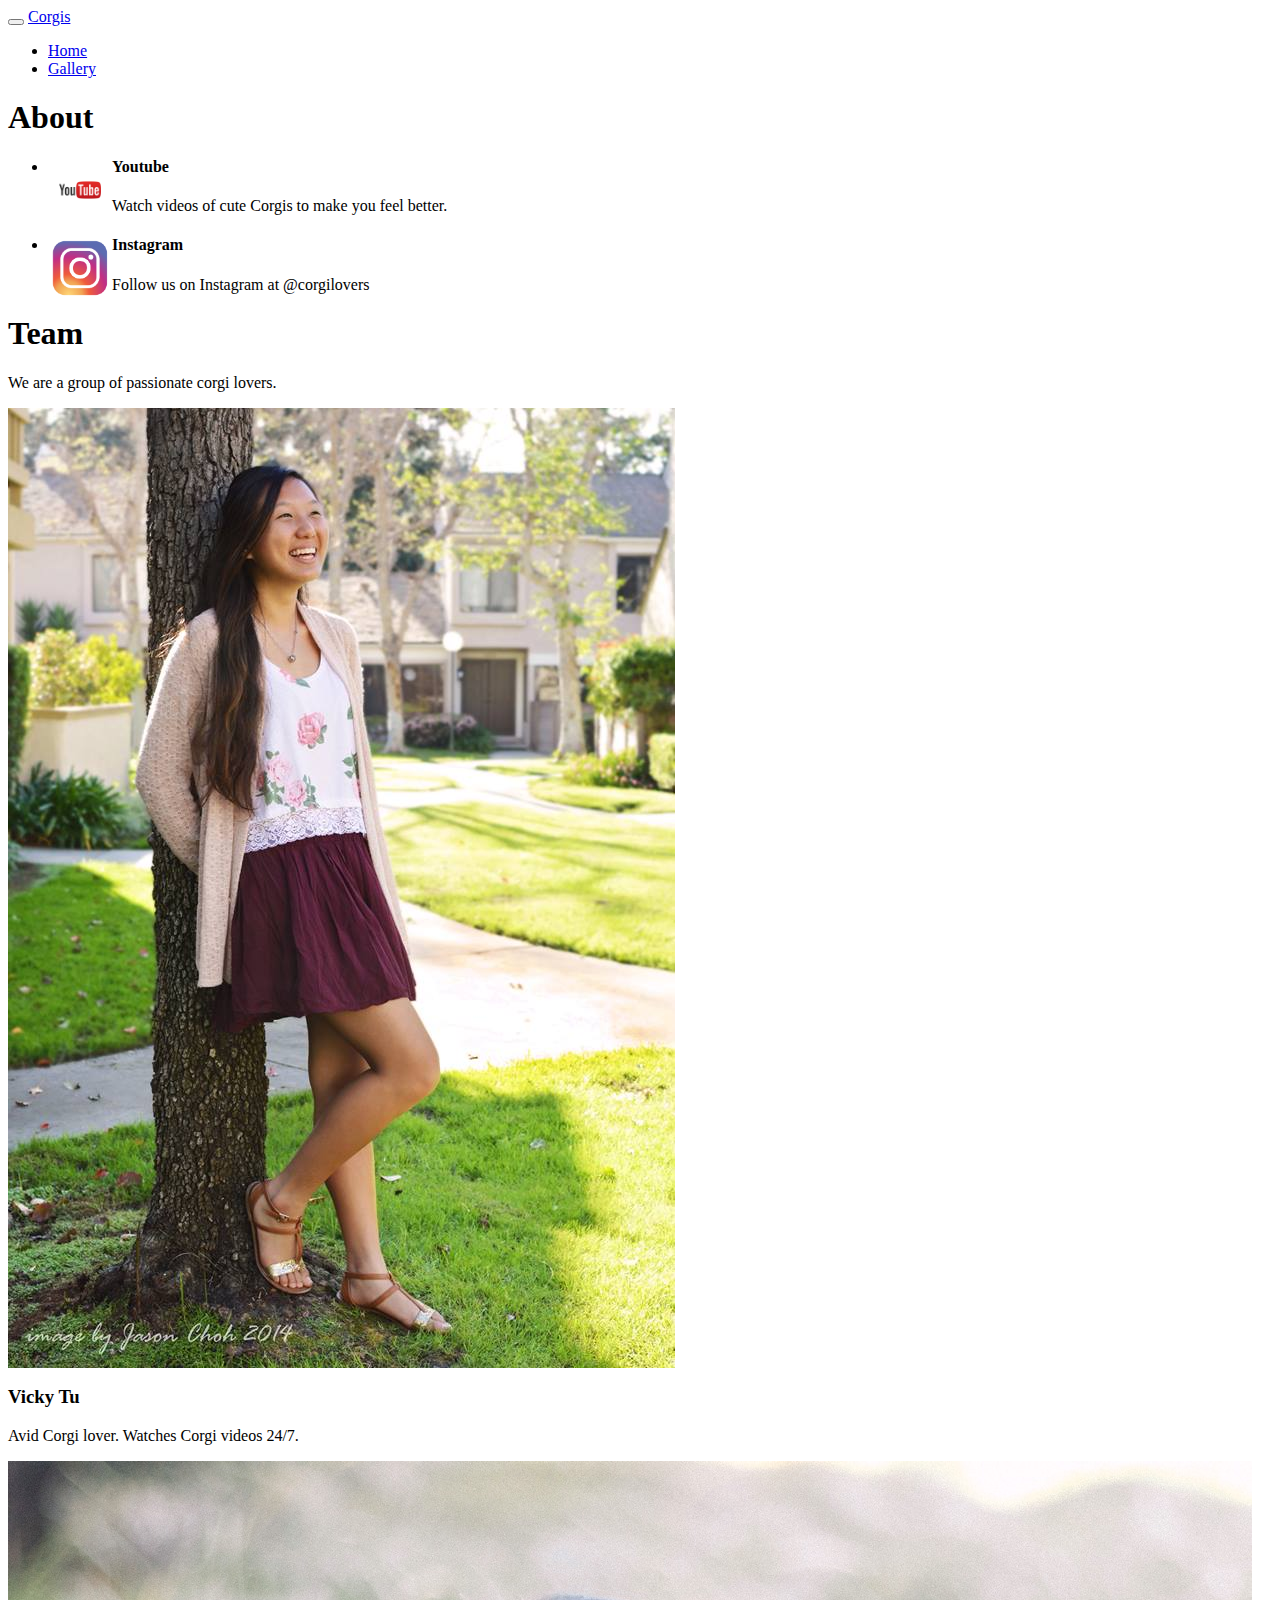
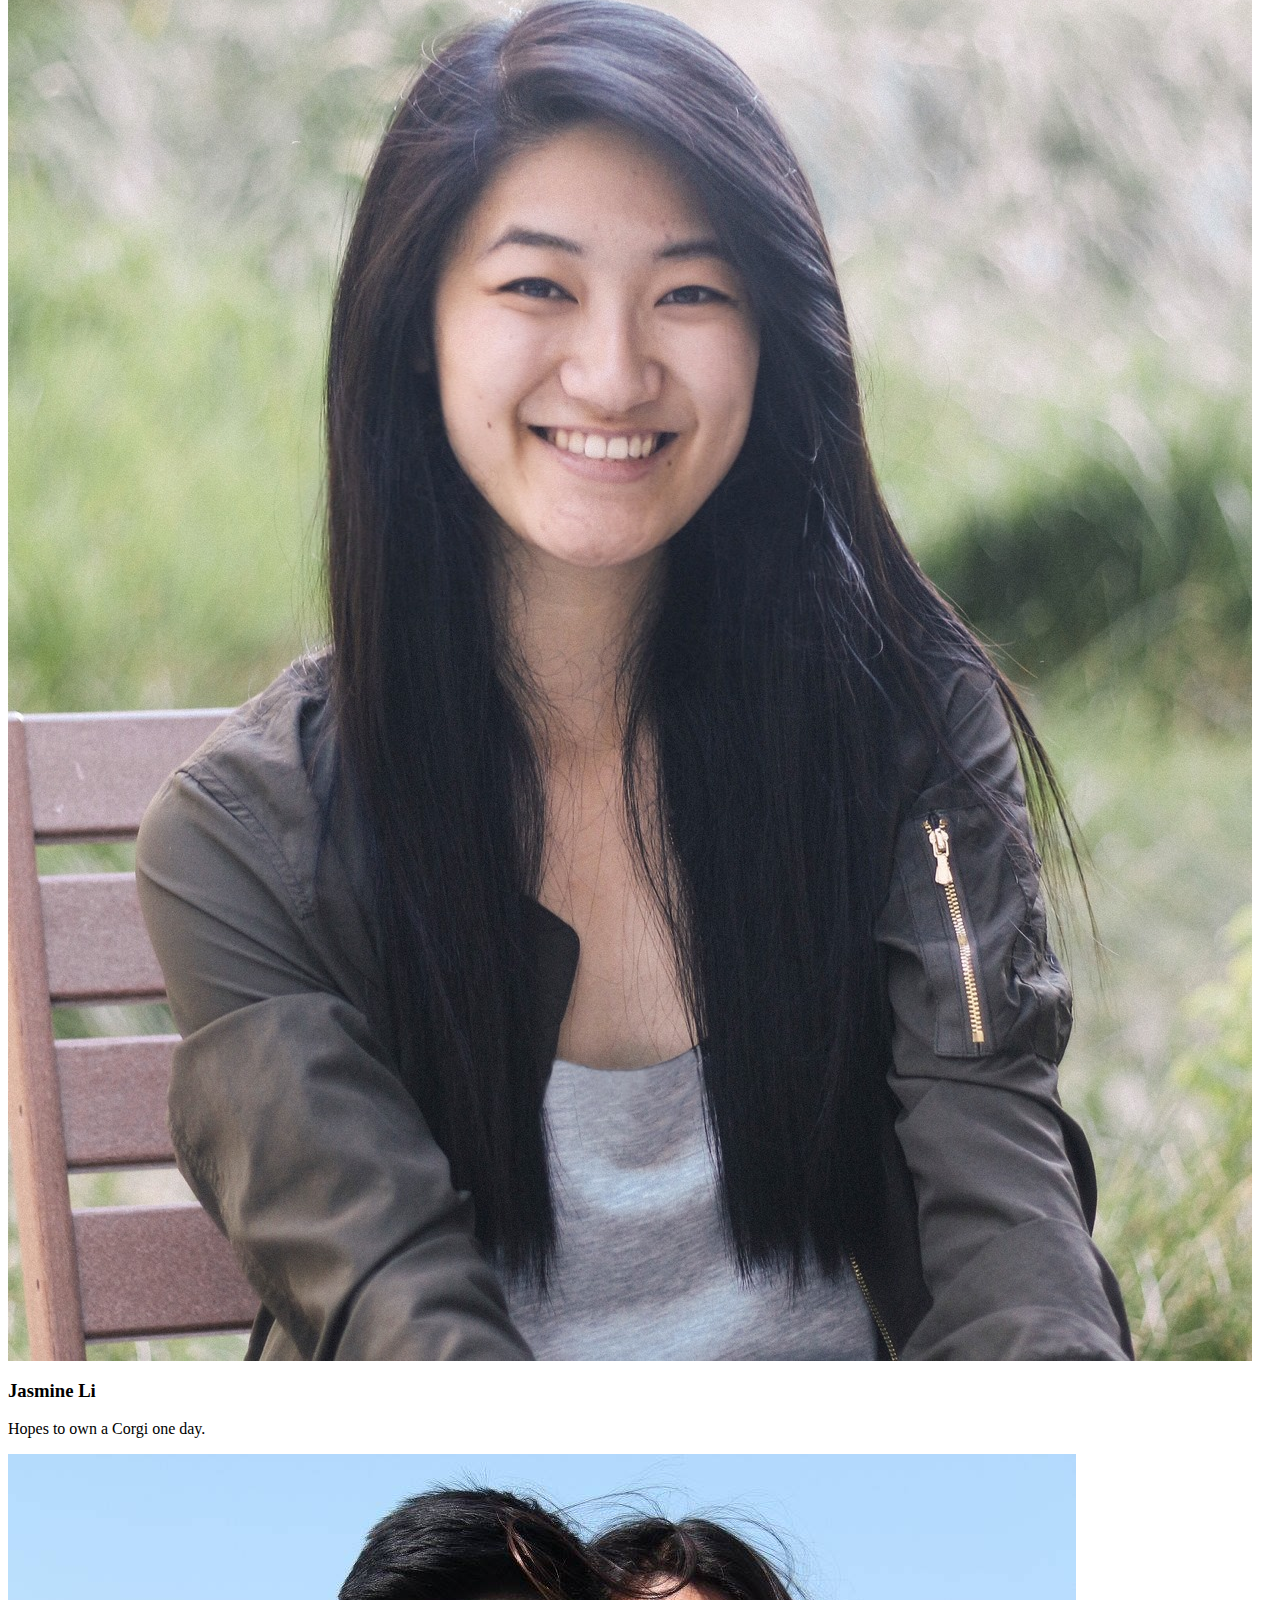
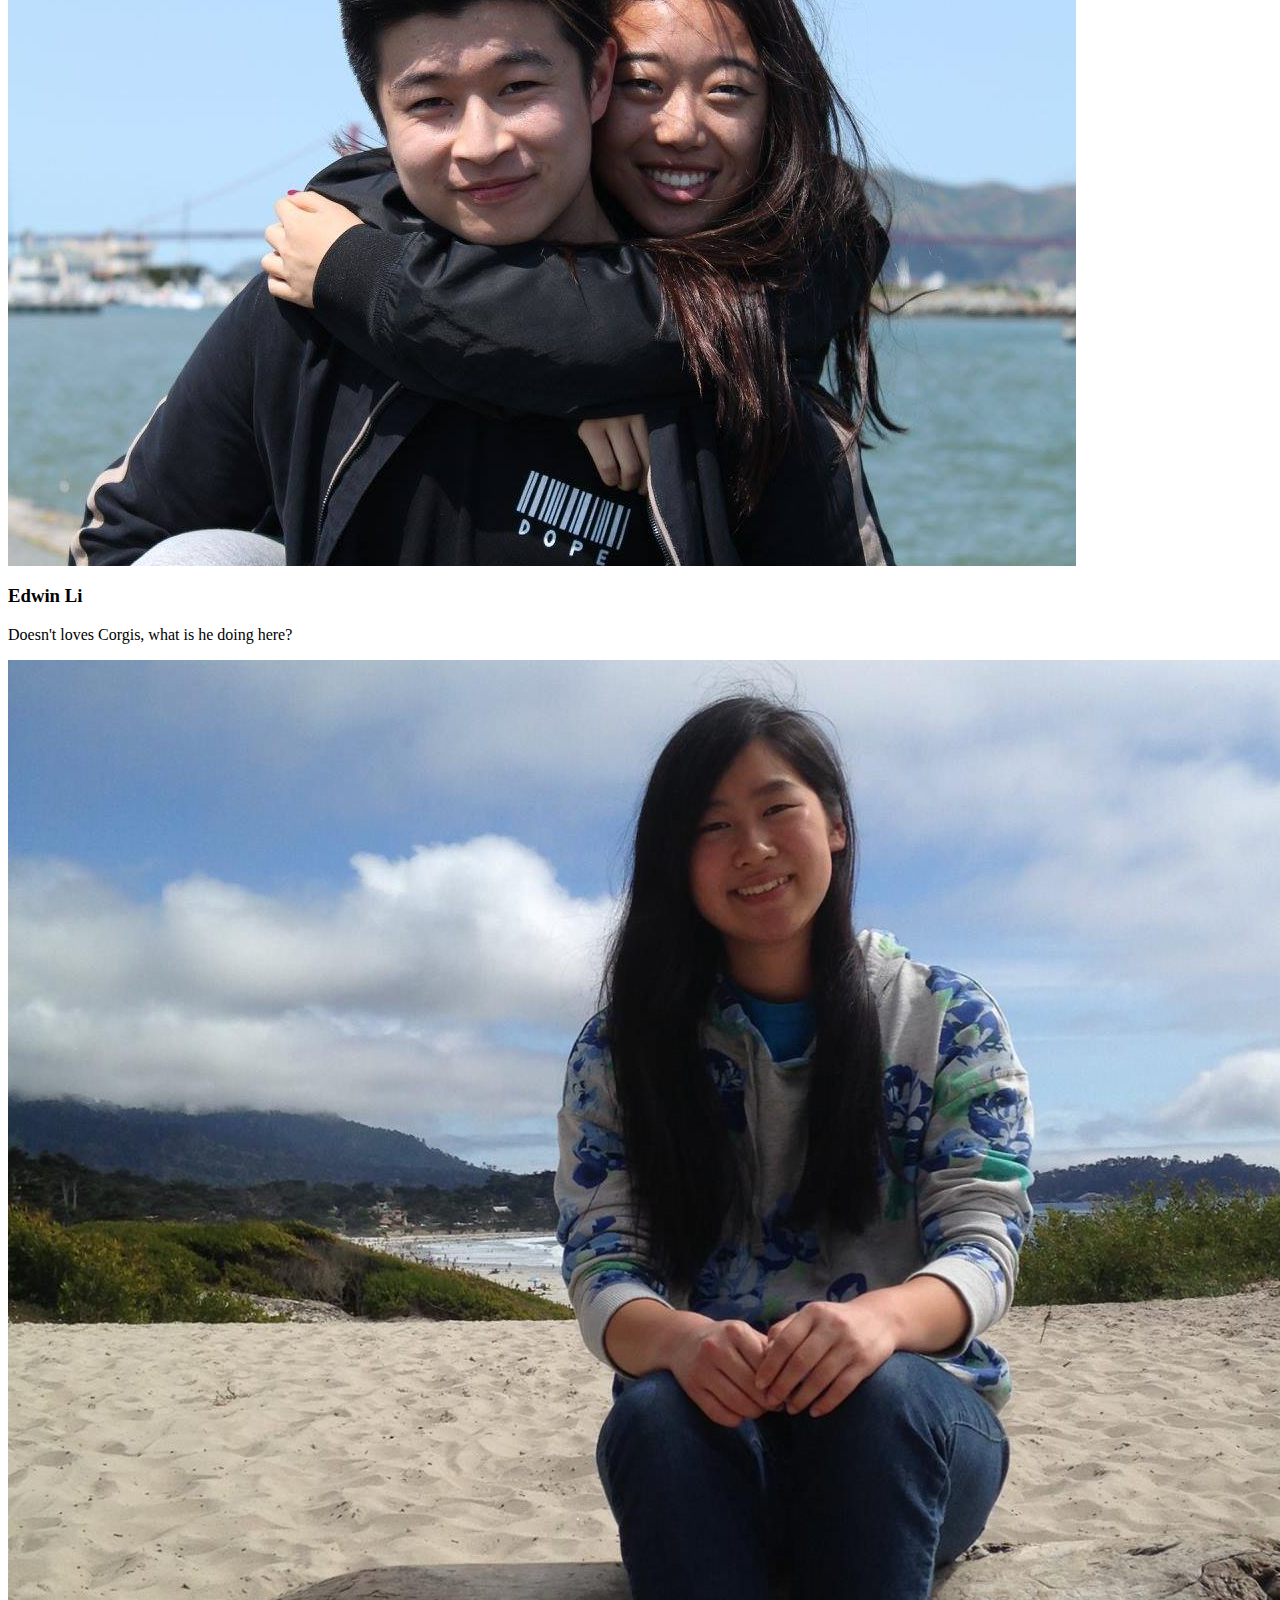
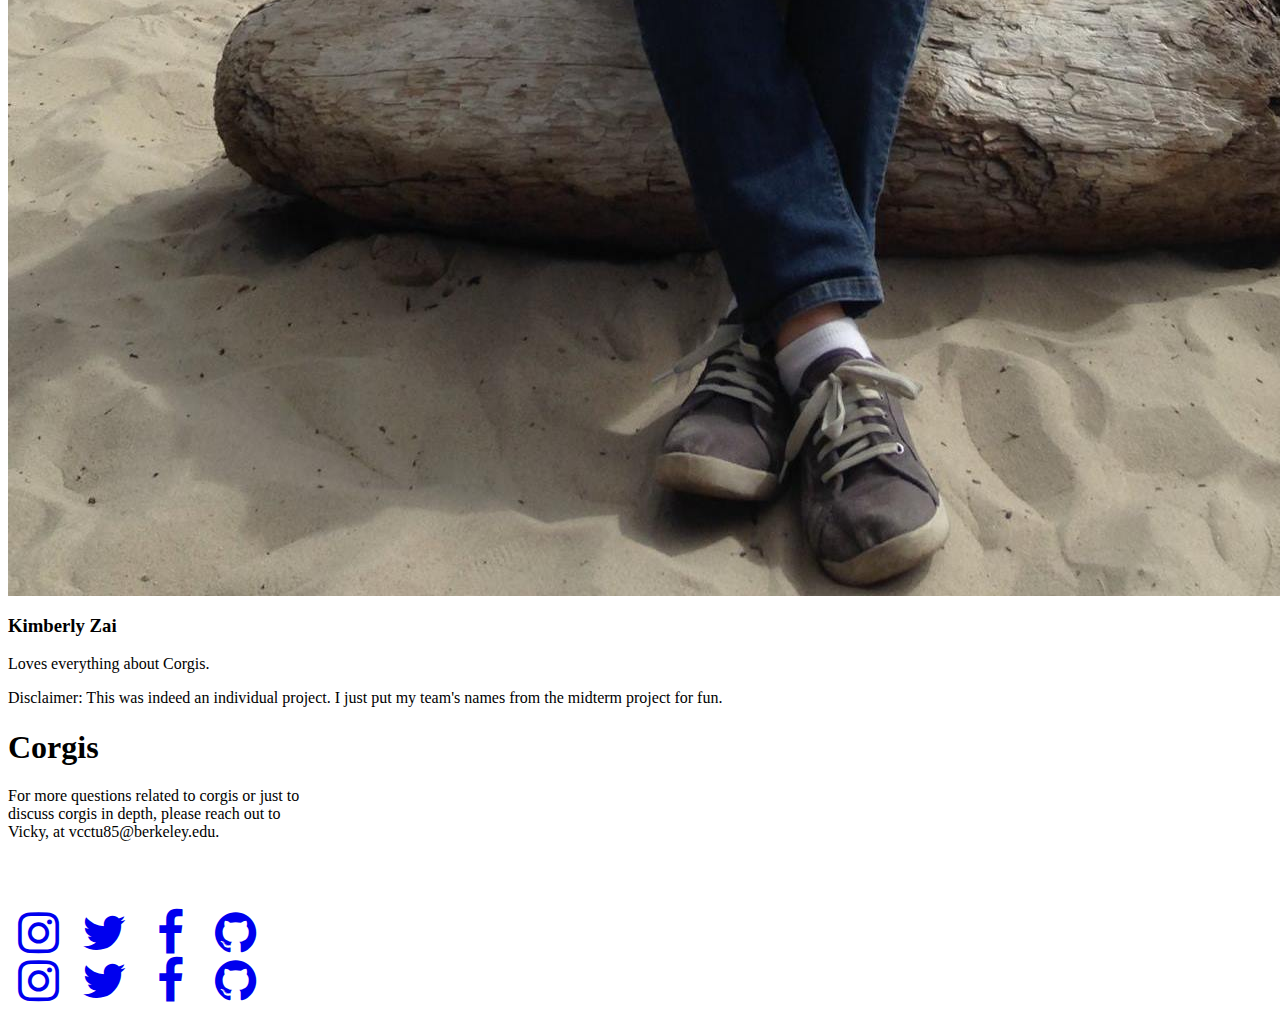
==== index1.html @ 998dd231 "project" ====
<html>
  
  <head>
    <meta charset="utf-8">
    <meta name="viewport" content="width=device-width, initial-scale=1">
    <script type="text/javascript" src="http://cdnjs.cloudflare.com/ajax/libs/jquery/2.0.3/jquery.min.js"></script>
    <script type="text/javascript" src="http://netdna.bootstrapcdn.com/bootstrap/3.3.4/js/bootstrap.min.js"></script>
    <link href="http://cdnjs.cloudflare.com/ajax/libs/font-awesome/4.3.0/css/font-awesome.min.css"
    rel="stylesheet" type="text/css">
    <link href="http://pingendo.github.io/pingendo-bootstrap/themes/default/bootstrap.css"
    rel="stylesheet" type="text/css">
  </head>
  
  <body>
    <div class="navbar navbar-default navbar-static-top">
      <div class="container">
        <div class="navbar-header">
          <button type="button" class="navbar-toggle" data-toggle="collapse" data-target="#navbar-ex-collapse">
            <span class="sr-only">Toggle navigation</span>
            <span class="icon-bar"></span>
            <span class="icon-bar"></span>
            <span class="icon-bar"></span>
          </button>
          <a class="navbar-brand" href="#"><span>Corgis</span></a>
        </div>
        <div class="collapse navbar-collapse" id="navbar-ex-collapse">
          <ul class="nav navbar-nav navbar-right">
            <li class="active">
              <a href="index.html">Home</a>
            </li>
            <li>
              <a href="index2.html">Gallery</a>
            </li>
          </ul>
        </div>
      </div>
    </div>
    <div class="section">
      <div class="container">
        <div class="row">
          <div class="col-md-12">
            <h1>About</h1>
          </div>
        </div>
      </div>
    </div>
    <div class="section">
      <div class="container">
        <div class="row">
          <div class="col-md-12">
            <ul class="media-list">
              <li class="media">
                <a class="pull-left" href="#"><img class="media-object" src="assets/img/youtube.png" height="64" width="64"></a>
                <div class="media-body">
                  <h4 class="media-heading">Youtube</h4>
                  <p>Watch videos of cute Corgis to make you feel better.</p>
                </div>
              </li>
              <li class="media">
                <a class="pull-left" href="#"><img class="media-object" src="assets/img/insta.png" height="64" width="64"></a>
                <div class="media-body">
                  <h4 class="media-heading">Instagram</h4>
                  <p>Follow us on Instagram at @corgilovers</p>
                </div>
              </li>
            </ul>
          </div>
        </div>
      </div>
    </div>
    <div class="section">
      <div class="container">
        <div class="row">
          <div class="col-md-12">
            <h1 class="text-center">Team</h1>
            <p class="text-center">We are a group of passionate corgi lovers.</p>
          </div>
        </div>
        <div class="row">
          <div class="col-md-2">
            <img src="assets/img/vicky.jpg"
            class="img-circle img-responsive">
          </div>
          <div class="col-md-4">
            <h3 class="text-left">Vicky Tu</h3>
            <p class="text-left">Avid Corgi lover. Watches Corgi videos 24/7.</p>
          </div>
          <div class="col-md-2">
            <img src="assets/img/jasmine.jpg"
            class="img-circle img-responsive">
          </div>
          <div class="col-md-4">
            <h3 class="text-left">Jasmine Li</h3>
            <p class="text-left">Hopes to own a Corgi one day.</p>
          </div>
        </div>
        <div class="row">
          <div class="col-md-2">
            <img src="assets/img/edwin.jpg"
            class="img-circle img-responsive">
          </div>
          <div class="col-md-4">
            <h3 class="text-left">Edwin Li</h3>
            <p class="text-left">Doesn't loves Corgis, what is he doing here?</p>
          </div>
          <div class="col-md-2">
            <img src="assets/img/kimberly.jpg"
            class="img-circle img-responsive">
          </div>
          <div class="col-md-4 text-center">
            <h3 class="text-left">Kimberly Zai</h3>
            <p class="text-left">Loves everything about Corgis.</p>
          </div>
        </div>
      </div>
      <p> Disclaimer: This was indeed an individual project. I just put my team's names from the midterm project for fun. </p>
    </div>
    <footer class="section section-primary">
      <div class="container">
        <div class="row">
          <div class="col-sm-6">
            <h1>Corgis</h1>
            <p>For more questions related to corgis or just to 
              <br>discuss corgis in depth, please reach out to
              <br>Vicky, at vcctu85@berkeley.edu.</p>
          </div>
          <div class="col-sm-6">
            <p class="text-info text-right">
              <br>
              <br>
            </p>
            <div class="row">
              <div class="col-md-12 hidden-lg hidden-md hidden-sm text-left">
                <a href="#"><i class="fa fa-3x fa-fw fa-instagram text-inverse"></i></a>
                <a href="#"><i class="fa fa-3x fa-fw fa-twitter text-inverse"></i></a>
                <a href="#"><i class="fa fa-3x fa-fw fa-facebook text-inverse"></i></a>
                <a href="#"><i class="fa fa-3x fa-fw fa-github text-inverse"></i></a>
              </div>
            </div>
            <div class="row">
              <div class="col-md-12 hidden-xs text-right">
                <a href="#"><i class="fa fa-3x fa-fw fa-instagram text-inverse"></i></a>
                <a href="#"><i class="fa fa-3x fa-fw fa-twitter text-inverse"></i></a>
                <a href="#"><i class="fa fa-3x fa-fw fa-facebook text-inverse"></i></a>
                <a href="#"><i class="fa fa-3x fa-fw fa-github text-inverse"></i></a>
              </div>
            </div>
          </div>
        </div>
      </div>
    </footer>
  </body>
  <script>
    $("button").click(function(){
    $("#media-object").fadeIn(300);
    });
    $("button").click(function(){
    $("#media-object").slideUp();
    });
    $("button").click(function(){
    $("#media-heading").hide();
    });
    $("button").click(function(){
    $("#media-heading").hover();
    });
    $("button").click(function(){
    $("#media-body").fadeOut();
    });
    $("button").click(function(){
    $("#media-body").slideDown();
    });
  </script>

</html>
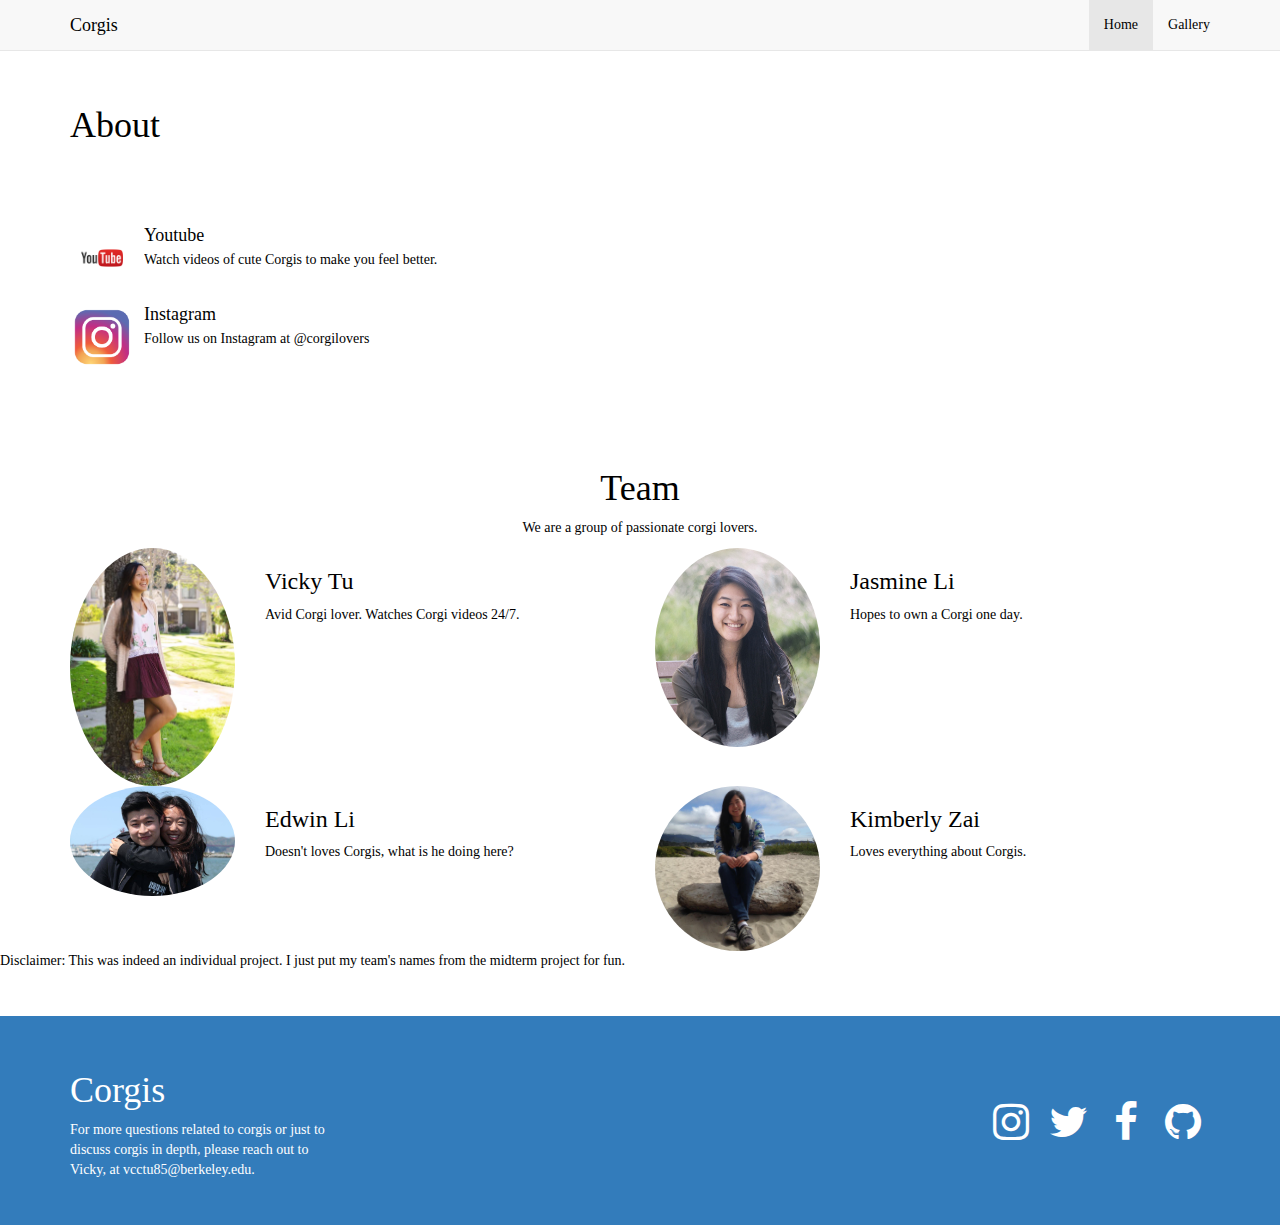
==== commit 9bcc9ec4: "hi" ====
--- a/index1.html
+++ b/index1.html
@@ -7,8 +7,7 @@
     <script type="text/javascript" src="http://netdna.bootstrapcdn.com/bootstrap/3.3.4/js/bootstrap.min.js"></script>
     <link href="http://cdnjs.cloudflare.com/ajax/libs/font-awesome/4.3.0/css/font-awesome.min.css"
     rel="stylesheet" type="text/css">
-    <link href="http://pingendo.github.io/pingendo-bootstrap/themes/default/bootstrap.css"
-    rel="stylesheet" type="text/css">
+    <link rel="stylesheet" type="text/css" href="assets/style2.css" />
   </head>
   
   <body>
@@ -51,14 +50,14 @@
             <ul class="media-list">
               <li class="media">
                 <a class="pull-left" href="#"><img class="media-object" src="assets/img/youtube.png" height="64" width="64"></a>
-                <div class="media-body">
+                <div class="media-body" id="here1">
                   <h4 class="media-heading">Youtube</h4>
                   <p>Watch videos of cute Corgis to make you feel better.</p>
                 </div>
               </li>
               <li class="media">
                 <a class="pull-left" href="#"><img class="media-object" src="assets/img/insta.png" height="64" width="64"></a>
-                <div class="media-body">
+                <div class="media-body" id="here2">
                   <h4 class="media-heading">Instagram</h4>
                   <p>Follow us on Instagram at @corgilovers</p>
                 </div>
@@ -81,11 +80,11 @@
             <img src="assets/img/vicky.jpg"
             class="img-circle img-responsive">
           </div>
-          <div class="col-md-4">
+          <div class="col-md-4" id="here5">
             <h3 class="text-left">Vicky Tu</h3>
             <p class="text-left">Avid Corgi lover. Watches Corgi videos 24/7.</p>
           </div>
-          <div class="col-md-2">
+          <div class="col-md-2" id="here3">
             <img src="assets/img/jasmine.jpg"
             class="img-circle img-responsive">
           </div>
@@ -95,7 +94,7 @@
           </div>
         </div>
         <div class="row">
-          <div class="col-md-2">
+          <div class="col-md-2" id="here4">
             <img src="assets/img/edwin.jpg"
             class="img-circle img-responsive">
           </div>
@@ -107,7 +106,7 @@
             <img src="assets/img/kimberly.jpg"
             class="img-circle img-responsive">
           </div>
-          <div class="col-md-4 text-center">
+          <div class="col-md-4 text-center" id="here6">
             <h3 class="text-left">Kimberly Zai</h3>
             <p class="text-left">Loves everything about Corgis.</p>
           </div>
@@ -150,26 +149,5 @@
       </div>
     </footer>
   </body>
-  <script>
-    $("button").click(function(){
-    $("#media-object").fadeIn(300);
-    });
-    $("button").click(function(){
-    $("#media-object").slideUp();
-    });
-    $("button").click(function(){
-    $("#media-heading").hide();
-    });
-    $("button").click(function(){
-    $("#media-heading").hover();
-    });
-    $("button").click(function(){
-    $("#media-body").fadeOut();
-    });
-    $("button").click(function(){
-    $("#media-body").slideDown();
-    });
-  </script>
-
 </html>
 
--- a/assets/style2.css
+++ b/assets/style2.css
@@ -0,0 +1,6747 @@
+html {
+  font-family: sans-serif;
+  -ms-text-size-adjust: 100%;
+  -webkit-text-size-adjust: 100%;
+}
+body {
+  margin: 0;
+}
+article,
+aside,
+details,
+figcaption,
+figure,
+footer,
+header,
+hgroup,
+main,
+menu,
+nav,
+section,
+summary {
+  display: block;
+}
+audio,
+canvas,
+progress,
+video {
+  display: inline-block;
+  vertical-align: baseline;
+}
+audio:not([controls]) {
+  display: none;
+  height: 0;
+}
+[hidden],
+template {
+  display: none;
+}
+a {
+  background-color: transparent;
+}
+a:active,
+a:hover {
+  outline: 0;
+}
+abbr[title] {
+  border-bottom: 1px dotted;
+}
+b,
+strong {
+  font-weight: bold;
+}
+dfn {
+  font-style: italic;
+}
+h1 {
+  font-size: 2em;
+  margin: 0.67em 0;
+}
+mark {
+  background: #ff0;
+  color: #000;
+}
+small {
+  font-size: 80%;
+}
+sub,
+sup {
+  font-size: 75%;
+  line-height: 0;
+  position: relative;
+  vertical-align: baseline;
+}
+sup {
+  top: -0.5em;
+}
+sub {
+  bottom: -0.25em;
+}
+img {
+  border: 0;
+}
+svg:not(:root) {
+  overflow: hidden;
+}
+figure {
+  margin: 1em 40px;
+}
+hr {
+  -moz-box-sizing: content-box;
+  box-sizing: content-box;
+  height: 0;
+}
+pre {
+  overflow: auto;
+}
+code,
+kbd,
+pre,
+samp {
+  font-family: monospace, monospace;
+  font-size: 1em;
+}
+button,
+input,
+optgroup,
+select,
+textarea {
+  color: inherit;
+  font: inherit;
+  margin: 0;
+}
+button {
+  overflow: visible;
+}
+button,
+select {
+  text-transform: none;
+}
+button,
+html input[type="button"],
+input[type="reset"],
+input[type="submit"] {
+  -webkit-appearance: button;
+  cursor: pointer;
+}
+button[disabled],
+html input[disabled] {
+  cursor: default;
+}
+button::-moz-focus-inner,
+input::-moz-focus-inner {
+  border: 0;
+  padding: 0;
+}
+input {
+  line-height: normal;
+}
+input[type="checkbox"],
+input[type="radio"] {
+  box-sizing: border-box;
+  padding: 0;
+}
+input[type="number"]::-webkit-inner-spin-button,
+input[type="number"]::-webkit-outer-spin-button {
+  height: auto;
+}
+input[type="search"] {
+  -webkit-appearance: textfield;
+  -moz-box-sizing: content-box;
+  -webkit-box-sizing: content-box;
+  box-sizing: content-box;
+}
+input[type="search"]::-webkit-search-cancel-button,
+input[type="search"]::-webkit-search-decoration {
+  -webkit-appearance: none;
+}
+fieldset {
+  border: 1px solid #c0c0c0;
+  margin: 0 2px;
+  padding: 0.35em 0.625em 0.75em;
+}
+legend {
+  border: 0;
+  padding: 0;
+}
+textarea {
+  overflow: auto;
+}
+optgroup {
+  font-weight: bold;
+}
+table {
+  border-collapse: collapse;
+  border-spacing: 0;
+}
+td,
+th {
+  padding: 0;
+}
+/*! Source: https://github.com/h5bp/html5-boilerplate/blob/master/src/css/main.css */
+@media print {
+  *,
+  *:before,
+  *:after {
+    background: transparent !important;
+    color: #000 !important;
+    box-shadow: none !important;
+    text-shadow: none !important;
+  }
+  a,
+  a:visited {
+    text-decoration: underline;
+  }
+  a[href]:after {
+    content: " (" attr(href) ")";
+  }
+  abbr[title]:after {
+    content: " (" attr(title) ")";
+  }
+  a[href^="#"]:after,
+  a[href^="javascript:"]:after {
+    content: "";
+  }
+  pre,
+  blockquote {
+    border: 1px solid #999;
+    page-break-inside: avoid;
+  }
+  thead {
+    display: table-header-group;
+  }
+  tr,
+  img {
+    page-break-inside: avoid;
+  }
+  img {
+    max-width: 100% !important;
+  }
+  p,
+  h2,
+  h3 {
+    orphans: 3;
+    widows: 3;
+  }
+  h2,
+  h3 {
+    page-break-after: avoid;
+  }
+  select {
+    background: #fff !important;
+  }
+  .navbar {
+    display: none;
+  }
+  .btn > .caret,
+  .dropup > .btn > .caret {
+    border-top-color: #000 !important;
+  }
+  .label {
+    border: 1px solid #000;
+  }
+  .table {
+    border-collapse: collapse !important;
+  }
+  .table td,
+  .table th {
+    background-color: #fff !important;
+  }
+  .table-bordered th,
+  .table-bordered td {
+    border: 1px solid #ddd !important;
+  }
+}
+@font-face {
+  font-family: 'Glyphicons Halflings';
+  src: url('../fonts/glyphicons-halflings-regular.eot');
+  src: url('../fonts/glyphicons-halflings-regular.eot?#iefix') format('embedded-opentype'), url('../fonts/glyphicons-halflings-regular.woff2') format('woff2'), url('../fonts/glyphicons-halflings-regular.woff') format('woff'), url('../fonts/glyphicons-halflings-regular.ttf') format('truetype'), url('../fonts/glyphicons-halflings-regular.svg#glyphicons_halflingsregular') format('svg');
+}
+.glyphicon {
+  position: relative;
+  top: 1px;
+  display: inline-block;
+  font-family: 'Glyphicons Halflings';
+  font-style: normal;
+  font-weight: normal;
+  line-height: 1;
+  -webkit-font-smoothing: antialiased;
+  -moz-osx-font-smoothing: grayscale;
+}
+.glyphicon-asterisk:before {
+  content: "\2a";
+}
+.glyphicon-plus:before {
+  content: "\2b";
+}
+.glyphicon-euro:before,
+.glyphicon-eur:before {
+  content: "\20ac";
+}
+.glyphicon-minus:before {
+  content: "\2212";
+}
+.glyphicon-cloud:before {
+  content: "\2601";
+}
+.glyphicon-envelope:before {
+  content: "\2709";
+}
+.glyphicon-pencil:before {
+  content: "\270f";
+}
+.glyphicon-glass:before {
+  content: "\e001";
+}
+.glyphicon-music:before {
+  content: "\e002";
+}
+.glyphicon-search:before {
+  content: "\e003";
+}
+.glyphicon-heart:before {
+  content: "\e005";
+}
+.glyphicon-star:before {
+  content: "\e006";
+}
+.glyphicon-star-empty:before {
+  content: "\e007";
+}
+.glyphicon-user:before {
+  content: "\e008";
+}
+.glyphicon-film:before {
+  content: "\e009";
+}
+.glyphicon-th-large:before {
+  content: "\e010";
+}
+.glyphicon-th:before {
+  content: "\e011";
+}
+.glyphicon-th-list:before {
+  content: "\e012";
+}
+.glyphicon-ok:before {
+  content: "\e013";
+}
+.glyphicon-remove:before {
+  content: "\e014";
+}
+.glyphicon-zoom-in:before {
+  content: "\e015";
+}
+.glyphicon-zoom-out:before {
+  content: "\e016";
+}
+.glyphicon-off:before {
+  content: "\e017";
+}
+.glyphicon-signal:before {
+  content: "\e018";
+}
+.glyphicon-cog:before {
+  content: "\e019";
+}
+.glyphicon-trash:before {
+  content: "\e020";
+}
+.glyphicon-home:before {
+  content: "\e021";
+}
+.glyphicon-file:before {
+  content: "\e022";
+}
+.glyphicon-time:before {
+  content: "\e023";
+}
+.glyphicon-road:before {
+  content: "\e024";
+}
+.glyphicon-download-alt:before {
+  content: "\e025";
+}
+.glyphicon-download:before {
+  content: "\e026";
+}
+.glyphicon-upload:before {
+  content: "\e027";
+}
+.glyphicon-inbox:before {
+  content: "\e028";
+}
+.glyphicon-play-circle:before {
+  content: "\e029";
+}
+.glyphicon-repeat:before {
+  content: "\e030";
+}
+.glyphicon-refresh:before {
+  content: "\e031";
+}
+.glyphicon-list-alt:before {
+  content: "\e032";
+}
+.glyphicon-lock:before {
+  content: "\e033";
+}
+.glyphicon-flag:before {
+  content: "\e034";
+}
+.glyphicon-headphones:before {
+  content: "\e035";
+}
+.glyphicon-volume-off:before {
+  content: "\e036";
+}
+.glyphicon-volume-down:before {
+  content: "\e037";
+}
+.glyphicon-volume-up:before {
+  content: "\e038";
+}
+.glyphicon-qrcode:before {
+  content: "\e039";
+}
+.glyphicon-barcode:before {
+  content: "\e040";
+}
+.glyphicon-tag:before {
+  content: "\e041";
+}
+.glyphicon-tags:before {
+  content: "\e042";
+}
+.glyphicon-book:before {
+  content: "\e043";
+}
+.glyphicon-bookmark:before {
+  content: "\e044";
+}
+.glyphicon-print:before {
+  content: "\e045";
+}
+.glyphicon-camera:before {
+  content: "\e046";
+}
+.glyphicon-font:before {
+  content: "\e047";
+}
+.glyphicon-bold:before {
+  content: "\e048";
+}
+.glyphicon-italic:before {
+  content: "\e049";
+}
+.glyphicon-text-height:before {
+  content: "\e050";
+}
+.glyphicon-text-width:before {
+  content: "\e051";
+}
+.glyphicon-align-left:before {
+  content: "\e052";
+}
+.glyphicon-align-center:before {
+  content: "\e053";
+}
+.glyphicon-align-right:before {
+  content: "\e054";
+}
+.glyphicon-align-justify:before {
+  content: "\e055";
+}
+.glyphicon-list:before {
+  content: "\e056";
+}
+.glyphicon-indent-left:before {
+  content: "\e057";
+}
+.glyphicon-indent-right:before {
+  content: "\e058";
+}
+.glyphicon-facetime-video:before {
+  content: "\e059";
+}
+.glyphicon-picture:before {
+  content: "\e060";
+}
+.glyphicon-map-marker:before {
+  content: "\e062";
+}
+.glyphicon-adjust:before {
+  content: "\e063";
+}
+.glyphicon-tint:before {
+  content: "\e064";
+}
+.glyphicon-edit:before {
+  content: "\e065";
+}
+.glyphicon-share:before {
+  content: "\e066";
+}
+.glyphicon-check:before {
+  content: "\e067";
+}
+.glyphicon-move:before {
+  content: "\e068";
+}
+.glyphicon-step-backward:before {
+  content: "\e069";
+}
+.glyphicon-fast-backward:before {
+  content: "\e070";
+}
+.glyphicon-backward:before {
+  content: "\e071";
+}
+.glyphicon-play:before {
+  content: "\e072";
+}
+.glyphicon-pause:before {
+  content: "\e073";
+}
+.glyphicon-stop:before {
+  content: "\e074";
+}
+.glyphicon-forward:before {
+  content: "\e075";
+}
+.glyphicon-fast-forward:before {
+  content: "\e076";
+}
+.glyphicon-step-forward:before {
+  content: "\e077";
+}
+.glyphicon-eject:before {
+  content: "\e078";
+}
+.glyphicon-chevron-left:before {
+  content: "\e079";
+}
+.glyphicon-chevron-right:before {
+  content: "\e080";
+}
+.glyphicon-plus-sign:before {
+  content: "\e081";
+}
+.glyphicon-minus-sign:before {
+  content: "\e082";
+}
+.glyphicon-remove-sign:before {
+  content: "\e083";
+}
+.glyphicon-ok-sign:before {
+  content: "\e084";
+}
+.glyphicon-question-sign:before {
+  content: "\e085";
+}
+.glyphicon-info-sign:before {
+  content: "\e086";
+}
+.glyphicon-screenshot:before {
+  content: "\e087";
+}
+.glyphicon-remove-circle:before {
+  content: "\e088";
+}
+.glyphicon-ok-circle:before {
+  content: "\e089";
+}
+.glyphicon-ban-circle:before {
+  content: "\e090";
+}
+.glyphicon-arrow-left:before {
+  content: "\e091";
+}
+.glyphicon-arrow-right:before {
+  content: "\e092";
+}
+.glyphicon-arrow-up:before {
+  content: "\e093";
+}
+.glyphicon-arrow-down:before {
+  content: "\e094";
+}
+.glyphicon-share-alt:before {
+  content: "\e095";
+}
+.glyphicon-resize-full:before {
+  content: "\e096";
+}
+.glyphicon-resize-small:before {
+  content: "\e097";
+}
+.glyphicon-exclamation-sign:before {
+  content: "\e101";
+}
+.glyphicon-gift:before {
+  content: "\e102";
+}
+.glyphicon-leaf:before {
+  content: "\e103";
+}
+.glyphicon-fire:before {
+  content: "\e104";
+}
+.glyphicon-eye-open:before {
+  content: "\e105";
+}
+.glyphicon-eye-close:before {
+  content: "\e106";
+}
+.glyphicon-warning-sign:before {
+  content: "\e107";
+}
+.glyphicon-plane:before {
+  content: "\e108";
+}
+.glyphicon-calendar:before {
+  content: "\e109";
+}
+.glyphicon-random:before {
+  content: "\e110";
+}
+.glyphicon-comment:before {
+  content: "\e111";
+}
+.glyphicon-magnet:before {
+  content: "\e112";
+}
+.glyphicon-chevron-up:before {
+  content: "\e113";
+}
+.glyphicon-chevron-down:before {
+  content: "\e114";
+}
+.glyphicon-retweet:before {
+  content: "\e115";
+}
+.glyphicon-shopping-cart:before {
+  content: "\e116";
+}
+.glyphicon-folder-close:before {
+  content: "\e117";
+}
+.glyphicon-folder-open:before {
+  content: "\e118";
+}
+.glyphicon-resize-vertical:before {
+  content: "\e119";
+}
+.glyphicon-resize-horizontal:before {
+  content: "\e120";
+}
+.glyphicon-hdd:before {
+  content: "\e121";
+}
+.glyphicon-bullhorn:before {
+  content: "\e122";
+}
+.glyphicon-bell:before {
+  content: "\e123";
+}
+.glyphicon-certificate:before {
+  content: "\e124";
+}
+.glyphicon-thumbs-up:before {
+  content: "\e125";
+}
+.glyphicon-thumbs-down:before {
+  content: "\e126";
+}
+.glyphicon-hand-right:before {
+  content: "\e127";
+}
+.glyphicon-hand-left:before {
+  content: "\e128";
+}
+.glyphicon-hand-up:before {
+  content: "\e129";
+}
+.glyphicon-hand-down:before {
+  content: "\e130";
+}
+.glyphicon-circle-arrow-right:before {
+  content: "\e131";
+}
+.glyphicon-circle-arrow-left:before {
+  content: "\e132";
+}
+.glyphicon-circle-arrow-up:before {
+  content: "\e133";
+}
+.glyphicon-circle-arrow-down:before {
+  content: "\e134";
+}
+.glyphicon-globe:before {
+  content: "\e135";
+}
+.glyphicon-wrench:before {
+  content: "\e136";
+}
+.glyphicon-tasks:before {
+  content: "\e137";
+}
+.glyphicon-filter:before {
+  content: "\e138";
+}
+.glyphicon-briefcase:before {
+  content: "\e139";
+}
+.glyphicon-fullscreen:before {
+  content: "\e140";
+}
+.glyphicon-dashboard:before {
+  content: "\e141";
+}
+.glyphicon-paperclip:before {
+  content: "\e142";
+}
+.glyphicon-heart-empty:before {
+  content: "\e143";
+}
+.glyphicon-link:before {
+  content: "\e144";
+}
+.glyphicon-phone:before {
+  content: "\e145";
+}
+.glyphicon-pushpin:before {
+  content: "\e146";
+}
+.glyphicon-usd:before {
+  content: "\e148";
+}
+.glyphicon-gbp:before {
+  content: "\e149";
+}
+.glyphicon-sort:before {
+  content: "\e150";
+}
+.glyphicon-sort-by-alphabet:before {
+  content: "\e151";
+}
+.glyphicon-sort-by-alphabet-alt:before {
+  content: "\e152";
+}
+.glyphicon-sort-by-order:before {
+  content: "\e153";
+}
+.glyphicon-sort-by-order-alt:before {
+  content: "\e154";
+}
+.glyphicon-sort-by-attributes:before {
+  content: "\e155";
+}
+.glyphicon-sort-by-attributes-alt:before {
+  content: "\e156";
+}
+.glyphicon-unchecked:before {
+  content: "\e157";
+}
+.glyphicon-expand:before {
+  content: "\e158";
+}
+.glyphicon-collapse-down:before {
+  content: "\e159";
+}
+.glyphicon-collapse-up:before {
+  content: "\e160";
+}
+.glyphicon-log-in:before {
+  content: "\e161";
+}
+.glyphicon-flash:before {
+  content: "\e162";
+}
+.glyphicon-log-out:before {
+  content: "\e163";
+}
+.glyphicon-new-window:before {
+  content: "\e164";
+}
+.glyphicon-record:before {
+  content: "\e165";
+}
+.glyphicon-save:before {
+  content: "\e166";
+}
+.glyphicon-open:before {
+  content: "\e167";
+}
+.glyphicon-saved:before {
+  content: "\e168";
+}
+.glyphicon-import:before {
+  content: "\e169";
+}
+.glyphicon-export:before {
+  content: "\e170";
+}
+.glyphicon-send:before {
+  content: "\e171";
+}
+.glyphicon-floppy-disk:before {
+  content: "\e172";
+}
+.glyphicon-floppy-saved:before {
+  content: "\e173";
+}
+.glyphicon-floppy-remove:before {
+  content: "\e174";
+}
+.glyphicon-floppy-save:before {
+  content: "\e175";
+}
+.glyphicon-floppy-open:before {
+  content: "\e176";
+}
+.glyphicon-credit-card:before {
+  content: "\e177";
+}
+.glyphicon-transfer:before {
+  content: "\e178";
+}
+.glyphicon-cutlery:before {
+  content: "\e179";
+}
+.glyphicon-header:before {
+  content: "\e180";
+}
+.glyphicon-compressed:before {
+  content: "\e181";
+}
+.glyphicon-earphone:before {
+  content: "\e182";
+}
+.glyphicon-phone-alt:before {
+  content: "\e183";
+}
+.glyphicon-tower:before {
+  content: "\e184";
+}
+.glyphicon-stats:before {
+  content: "\e185";
+}
+.glyphicon-sd-video:before {
+  content: "\e186";
+}
+.glyphicon-hd-video:before {
+  content: "\e187";
+}
+.glyphicon-subtitles:before {
+  content: "\e188";
+}
+.glyphicon-sound-stereo:before {
+  content: "\e189";
+}
+.glyphicon-sound-dolby:before {
+  content: "\e190";
+}
+.glyphicon-sound-5-1:before {
+  content: "\e191";
+}
+.glyphicon-sound-6-1:before {
+  content: "\e192";
+}
+.glyphicon-sound-7-1:before {
+  content: "\e193";
+}
+.glyphicon-copyright-mark:before {
+  content: "\e194";
+}
+.glyphicon-registration-mark:before {
+  content: "\e195";
+}
+.glyphicon-cloud-download:before {
+  content: "\e197";
+}
+.glyphicon-cloud-upload:before {
+  content: "\e198";
+}
+.glyphicon-tree-conifer:before {
+  content: "\e199";
+}
+.glyphicon-tree-deciduous:before {
+  content: "\e200";
+}
+.glyphicon-cd:before {
+  content: "\e201";
+}
+.glyphicon-save-file:before {
+  content: "\e202";
+}
+.glyphicon-open-file:before {
+  content: "\e203";
+}
+.glyphicon-level-up:before {
+  content: "\e204";
+}
+.glyphicon-copy:before {
+  content: "\e205";
+}
+.glyphicon-paste:before {
+  content: "\e206";
+}
+.glyphicon-alert:before {
+  content: "\e209";
+}
+.glyphicon-equalizer:before {
+  content: "\e210";
+}
+.glyphicon-king:before {
+  content: "\e211";
+}
+.glyphicon-queen:before {
+  content: "\e212";
+}
+.glyphicon-pawn:before {
+  content: "\e213";
+}
+.glyphicon-bishop:before {
+  content: "\e214";
+}
+.glyphicon-knight:before {
+  content: "\e215";
+}
+.glyphicon-baby-formula:before {
+  content: "\e216";
+}
+.glyphicon-tent:before {
+  content: "\26fa";
+}
+.glyphicon-blackboard:before {
+  content: "\e218";
+}
+.glyphicon-bed:before {
+  content: "\e219";
+}
+.glyphicon-apple:before {
+  content: "\f8ff";
+}
+.glyphicon-erase:before {
+  content: "\e221";
+}
+.glyphicon-hourglass:before {
+  content: "\231b";
+}
+.glyphicon-lamp:before {
+  content: "\e223";
+}
+.glyphicon-duplicate:before {
+  content: "\e224";
+}
+.glyphicon-piggy-bank:before {
+  content: "\e225";
+}
+.glyphicon-scissors:before {
+  content: "\e226";
+}
+.glyphicon-bitcoin:before {
+  content: "\e227";
+}
+.glyphicon-btc:before {
+  content: "\e227";
+}
+.glyphicon-xbt:before {
+  content: "\e227";
+}
+.glyphicon-yen:before {
+  content: "\00a5";
+}
+.glyphicon-jpy:before {
+  content: "\00a5";
+}
+.glyphicon-ruble:before {
+  content: "\20bd";
+}
+.glyphicon-rub:before {
+  content: "\20bd";
+}
+.glyphicon-scale:before {
+  content: "\e230";
+}
+.glyphicon-ice-lolly:before {
+  content: "\e231";
+}
+.glyphicon-ice-lolly-tasted:before {
+  content: "\e232";
+}
+.glyphicon-education:before {
+  content: "\e233";
+}
+.glyphicon-option-horizontal:before {
+  content: "\e234";
+}
+.glyphicon-option-vertical:before {
+  content: "\e235";
+}
+.glyphicon-menu-hamburger:before {
+  content: "\e236";
+}
+.glyphicon-modal-window:before {
+  content: "\e237";
+}
+.glyphicon-oil:before {
+  content: "\e238";
+}
+.glyphicon-grain:before {
+  content: "\e239";
+}
+.glyphicon-sunglasses:before {
+  content: "\e240";
+}
+.glyphicon-text-size:before {
+  content: "\e241";
+}
+.glyphicon-text-color:before {
+  content: "\e242";
+}
+.glyphicon-text-background:before {
+  content: "\e243";
+}
+.glyphicon-object-align-top:before {
+  content: "\e244";
+}
+.glyphicon-object-align-bottom:before {
+  content: "\e245";
+}
+.glyphicon-object-align-horizontal:before {
+  content: "\e246";
+}
+.glyphicon-object-align-left:before {
+  content: "\e247";
+}
+.glyphicon-object-align-vertical:before {
+  content: "\e248";
+}
+.glyphicon-object-align-right:before {
+  content: "\e249";
+}
+.glyphicon-triangle-right:before {
+  content: "\e250";
+}
+.glyphicon-triangle-left:before {
+  content: "\e251";
+}
+.glyphicon-triangle-bottom:before {
+  content: "\e252";
+}
+.glyphicon-triangle-top:before {
+  content: "\e253";
+}
+.glyphicon-console:before {
+  content: "\e254";
+}
+.glyphicon-superscript:before {
+  content: "\e255";
+}
+.glyphicon-subscript:before {
+  content: "\e256";
+}
+.glyphicon-menu-left:before {
+  content: "\e257";
+}
+.glyphicon-menu-right:before {
+  content: "\e258";
+}
+.glyphicon-menu-down:before {
+  content: "\e259";
+}
+.glyphicon-menu-up:before {
+  content: "\e260";
+}
+* {
+  -webkit-box-sizing: border-box;
+  -moz-box-sizing: border-box;
+  box-sizing: border-box;
+}
+*:before,
+*:after {
+  -webkit-box-sizing: border-box;
+  -moz-box-sizing: border-box;
+  box-sizing: border-box;
+}
+html {
+  font-size: 10px;
+  -webkit-tap-highlight-color: rgba(0, 0, 0, 0);
+}
+body {
+  font-family: Lato;
+  font-size: 14px;
+  line-height: 1.42857143;
+  color: #000000;
+  background-color: #ffffff;
+}
+input,
+button,
+select,
+textarea {
+  font-family: inherit;
+  font-size: inherit;
+  line-height: inherit;
+}
+a {
+  color: #337cbb;
+  text-decoration: none;
+}
+a:hover,
+a:focus {
+  color: #23547f;
+  text-decoration: underline;
+}
+a:focus {
+  outline: thin dotted;
+  outline: 5px auto -webkit-focus-ring-color;
+  outline-offset: -2px;
+}
+figure {
+  margin: 0;
+}
+img {
+  vertical-align: middle;
+}
+.img-responsive,
+.thumbnail > img,
+.thumbnail a > img,
+.carousel-inner > .item > img,
+.carousel-inner > .item > a > img {
+  display: block;
+  max-width: 100%;
+  height: auto;
+}
+.img-rounded {
+  border-radius: 5px;
+}
+.img-thumbnail {
+  padding: 4px;
+  line-height: 1.42857143;
+  background-color: #ffffff;
+  border: 1px solid #dddddd;
+  border-radius: 4px;
+  -webkit-transition: all 0.2s ease-in-out;
+  -o-transition: all 0.2s ease-in-out;
+  transition: all 0.2s ease-in-out;
+  display: inline-block;
+  max-width: 100%;
+  height: auto;
+}
+.img-circle {
+  border-radius: 50%;
+}
+hr {
+  margin-top: 20px;
+  margin-bottom: 20px;
+  border: 0;
+  border-top: 1px solid #eeeeee;
+}
+.sr-only {
+  position: absolute;
+  width: 1px;
+  height: 1px;
+  margin: -1px;
+  padding: 0;
+  overflow: hidden;
+  clip: rect(0, 0, 0, 0);
+  border: 0;
+}
+.sr-only-focusable:active,
+.sr-only-focusable:focus {
+  position: static;
+  width: auto;
+  height: auto;
+  margin: 0;
+  overflow: visible;
+  clip: auto;
+}
+[role="button"] {
+  cursor: pointer;
+}
+h1,
+h2,
+h3,
+h4,
+h5,
+h6,
+.h1,
+.h2,
+.h3,
+.h4,
+.h5,
+.h6 {
+  font-family: Lato;
+  font-weight: 500;
+  line-height: 1.1;
+  color: inherit;
+}
+h1 small,
+h2 small,
+h3 small,
+h4 small,
+h5 small,
+h6 small,
+.h1 small,
+.h2 small,
+.h3 small,
+.h4 small,
+.h5 small,
+.h6 small,
+h1 .small,
+h2 .small,
+h3 .small,
+h4 .small,
+h5 .small,
+h6 .small,
+.h1 .small,
+.h2 .small,
+.h3 .small,
+.h4 .small,
+.h5 .small,
+.h6 .small {
+  font-weight: normal;
+  line-height: 1;
+  color: #777777;
+}
+h1,
+.h1,
+h2,
+.h2,
+h3,
+.h3 {
+  margin-top: 20px;
+  margin-bottom: 10px;
+}
+h1 small,
+.h1 small,
+h2 small,
+.h2 small,
+h3 small,
+.h3 small,
+h1 .small,
+.h1 .small,
+h2 .small,
+.h2 .small,
+h3 .small,
+.h3 .small {
+  font-size: 65%;
+}
+h4,
+.h4,
+h5,
+.h5,
+h6,
+.h6 {
+  margin-top: 10px;
+  margin-bottom: 10px;
+}
+h4 small,
+.h4 small,
+h5 small,
+.h5 small,
+h6 small,
+.h6 small,
+h4 .small,
+.h4 .small,
+h5 .small,
+.h5 .small,
+h6 .small,
+.h6 .small {
+  font-size: 75%;
+}
+h1,
+.h1 {
+  font-size: 36px;
+}
+h2,
+.h2 {
+  font-size: 30px;
+}
+h3,
+.h3 {
+  font-size: 24px;
+}
+h4,
+.h4 {
+  font-size: 18px;
+}
+h5,
+.h5 {
+  font-size: 14px;
+}
+h6,
+.h6 {
+  font-size: 12px;
+}
+p {
+  margin: 0 0 10px;
+}
+.lead {
+  margin-bottom: 20px;
+  font-size: 16px;
+  font-weight: 300;
+  line-height: 1.4;
+}
+@media (min-width: 768px) {
+  .lead {
+    font-size: 21px;
+  }
+}
+small,
+.small {
+  font-size: 85%;
+}
+mark,
+.mark {
+  background-color: #f8d9ac;
+  padding: .2em;
+}
+.text-left {
+  text-align: left;
+}
+.text-right {
+  text-align: right;
+}
+.text-center {
+  text-align: center;
+}
+.text-justify {
+  text-align: justify;
+}
+.text-nowrap {
+  white-space: nowrap;
+}
+.text-lowercase {
+  text-transform: lowercase;
+}
+.text-uppercase {
+  text-transform: uppercase;
+}
+.text-capitalize {
+  text-transform: capitalize;
+}
+.text-muted {
+  color: #777777;
+}
+.text-primary {
+  color: #337cbb;
+}
+a.text-primary:hover {
+  color: #286193;
+}
+.text-success {
+  color: #5cb85c;
+}
+a.text-success:hover {
+  color: #449d44;
+}
+.text-info {
+  color: #5bc0de;
+}
+a.text-info:hover {
+  color: #31b0d5;
+}
+.text-warning {
+  color: #f0ad4e;
+}
+a.text-warning:hover {
+  color: #ec971f;
+}
+.text-danger {
+  color: #d9534f;
+}
+a.text-danger:hover {
+  color: #c9302c;
+}
+.bg-primary {
+  color: #fff;
+  background-color: #337cbb;
+}
+a.bg-primary:hover {
+  background-color: #286193;
+}
+.bg-success {
+  background-color: #a3d7a3;
+}
+a.bg-success:hover {
+  background-color: #80c780;
+}
+.bg-info {
+  background-color: #b0e1ef;
+}
+a.bg-info:hover {
+  background-color: #85d0e7;
+}
+.bg-warning {
+  background-color: #f8d9ac;
+}
+a.bg-warning:hover {
+  background-color: #f4c37d;
+}
+.bg-danger {
+  background-color: #eba5a3;
+}
+a.bg-danger:hover {
+  background-color: #e27c79;
+}
+.page-header {
+  padding-bottom: 9px;
+  margin: 40px 0 20px;
+  border-bottom: 1px solid #eeeeee;
+}
+ul,
+ol {
+  margin-top: 0;
+  margin-bottom: 10px;
+}
+ul ul,
+ol ul,
+ul ol,
+ol ol {
+  margin-bottom: 0;
+}
+.list-unstyled {
+  padding-left: 0;
+  list-style: none;
+}
+.list-inline {
+  padding-left: 0;
+  list-style: none;
+  margin-left: -5px;
+}
+.list-inline > li {
+  display: inline-block;
+  padding-left: 5px;
+  padding-right: 5px;
+}
+dl {
+  margin-top: 0;
+  margin-bottom: 20px;
+}
+dt,
+dd {
+  line-height: 1.42857143;
+}
+dt {
+  font-weight: bold;
+}
+dd {
+  margin-left: 0;
+}
+@media (min-width: 768px) {
+  .dl-horizontal dt {
+    float: left;
+    width: 160px;
+    clear: left;
+    text-align: right;
+    overflow: hidden;
+    text-overflow: ellipsis;
+    white-space: nowrap;
+  }
+  .dl-horizontal dd {
+    margin-left: 180px;
+  }
+}
+abbr[title],
+abbr[data-original-title] {
+  cursor: help;
+  border-bottom: 1px dotted #777777;
+}
+.initialism {
+  font-size: 90%;
+  text-transform: uppercase;
+}
+blockquote {
+  padding: 10px 20px;
+  margin: 0 0 20px;
+  font-size: 17.5px;
+  border-left: 5px solid #eeeeee;
+}
+blockquote p:last-child,
+blockquote ul:last-child,
+blockquote ol:last-child {
+  margin-bottom: 0;
+}
+blockquote footer,
+blockquote small,
+blockquote .small {
+  display: block;
+  font-size: 80%;
+  line-height: 1.42857143;
+  color: #777777;
+}
+blockquote footer:before,
+blockquote small:before,
+blockquote .small:before {
+  content: '\2014 \00A0';
+}
+.blockquote-reverse,
+blockquote.pull-right {
+  padding-right: 15px;
+  padding-left: 0;
+  border-right: 5px solid #eeeeee;
+  border-left: 0;
+  text-align: right;
+}
+.blockquote-reverse footer:before,
+blockquote.pull-right footer:before,
+.blockquote-reverse small:before,
+blockquote.pull-right small:before,
+.blockquote-reverse .small:before,
+blockquote.pull-right .small:before {
+  content: '';
+}
+.blockquote-reverse footer:after,
+blockquote.pull-right footer:after,
+.blockquote-reverse small:after,
+blockquote.pull-right small:after,
+.blockquote-reverse .small:after,
+blockquote.pull-right .small:after {
+  content: '\00A0 \2014';
+}
+address {
+  margin-bottom: 20px;
+  font-style: normal;
+  line-height: 1.42857143;
+}
+code,
+kbd,
+pre,
+samp {
+  font-family: Menlo, Monaco, Consolas, "Courier New", monospace;
+}
+code {
+  padding: 2px 4px;
+  font-size: 90%;
+  color: #c7254e;
+  background-color: #f9f2f4;
+  border-radius: 4px;
+}
+kbd {
+  padding: 2px 4px;
+  font-size: 90%;
+  color: #ffffff;
+  background-color: #333333;
+  border-radius: 2px;
+  box-shadow: inset 0 -1px 0 rgba(0, 0, 0, 0.25);
+}
+kbd kbd {
+  padding: 0;
+  font-size: 100%;
+  font-weight: bold;
+  box-shadow: none;
+}
+pre {
+  display: block;
+  padding: 9.5px;
+  margin: 0 0 10px;
+  font-size: 13px;
+  line-height: 1.42857143;
+  word-break: break-all;
+  word-wrap: break-word;
+  color: #333333;
+  background-color: #f5f5f5;
+  border: 1px solid #cccccc;
+  border-radius: 4px;
+}
+pre code {
+  padding: 0;
+  font-size: inherit;
+  color: inherit;
+  white-space: pre-wrap;
+  background-color: transparent;
+  border-radius: 0;
+}
+.pre-scrollable {
+  max-height: 340px;
+  overflow-y: scroll;
+}
+.container {
+  margin-right: auto;
+  margin-left: auto;
+  padding-left: 15px;
+  padding-right: 15px;
+}
+@media (min-width: 768px) {
+  .container {
+    width: 750px;
+  }
+}
+@media (min-width: 992px) {
+  .container {
+    width: 970px;
+  }
+}
+@media (min-width: 1200px) {
+  .container {
+    width: 1170px;
+  }
+}
+.container-fluid {
+  margin-right: auto;
+  margin-left: auto;
+  padding-left: 15px;
+  padding-right: 15px;
+}
+.row {
+  margin-left: -15px;
+  margin-right: -15px;
+}
+.col-xs-1, .col-sm-1, .col-md-1, .col-lg-1, .col-xs-2, .col-sm-2, .col-md-2, .col-lg-2, .col-xs-3, .col-sm-3, .col-md-3, .col-lg-3, .col-xs-4, .col-sm-4, .col-md-4, .col-lg-4, .col-xs-5, .col-sm-5, .col-md-5, .col-lg-5, .col-xs-6, .col-sm-6, .col-md-6, .col-lg-6, .col-xs-7, .col-sm-7, .col-md-7, .col-lg-7, .col-xs-8, .col-sm-8, .col-md-8, .col-lg-8, .col-xs-9, .col-sm-9, .col-md-9, .col-lg-9, .col-xs-10, .col-sm-10, .col-md-10, .col-lg-10, .col-xs-11, .col-sm-11, .col-md-11, .col-lg-11, .col-xs-12, .col-sm-12, .col-md-12, .col-lg-12 {
+  position: relative;
+  min-height: 1px;
+  padding-left: 15px;
+  padding-right: 15px;
+}
+.col-xs-1, .col-xs-2, .col-xs-3, .col-xs-4, .col-xs-5, .col-xs-6, .col-xs-7, .col-xs-8, .col-xs-9, .col-xs-10, .col-xs-11, .col-xs-12 {
+  float: left;
+}
+.col-xs-12 {
+  width: 100%;
+}
+.col-xs-11 {
+  width: 91.66666667%;
+}
+.col-xs-10 {
+  width: 83.33333333%;
+}
+.col-xs-9 {
+  width: 75%;
+}
+.col-xs-8 {
+  width: 66.66666667%;
+}
+.col-xs-7 {
+  width: 58.33333333%;
+}
+.col-xs-6 {
+  width: 50%;
+}
+.col-xs-5 {
+  width: 41.66666667%;
+}
+.col-xs-4 {
+  width: 33.33333333%;
+}
+.col-xs-3 {
+  width: 25%;
+}
+.col-xs-2 {
+  width: 16.66666667%;
+}
+.col-xs-1 {
+  width: 8.33333333%;
+}
+.col-xs-pull-12 {
+  right: 100%;
+}
+.col-xs-pull-11 {
+  right: 91.66666667%;
+}
+.col-xs-pull-10 {
+  right: 83.33333333%;
+}
+.col-xs-pull-9 {
+  right: 75%;
+}
+.col-xs-pull-8 {
+  right: 66.66666667%;
+}
+.col-xs-pull-7 {
+  right: 58.33333333%;
+}
+.col-xs-pull-6 {
+  right: 50%;
+}
+.col-xs-pull-5 {
+  right: 41.66666667%;
+}
+.col-xs-pull-4 {
+  right: 33.33333333%;
+}
+.col-xs-pull-3 {
+  right: 25%;
+}
+.col-xs-pull-2 {
+  right: 16.66666667%;
+}
+.col-xs-pull-1 {
+  right: 8.33333333%;
+}
+.col-xs-pull-0 {
+  right: auto;
+}
+.col-xs-push-12 {
+  left: 100%;
+}
+.col-xs-push-11 {
+  left: 91.66666667%;
+}
+.col-xs-push-10 {
+  left: 83.33333333%;
+}
+.col-xs-push-9 {
+  left: 75%;
+}
+.col-xs-push-8 {
+  left: 66.66666667%;
+}
+.col-xs-push-7 {
+  left: 58.33333333%;
+}
+.col-xs-push-6 {
+  left: 50%;
+}
+.col-xs-push-5 {
+  left: 41.66666667%;
+}
+.col-xs-push-4 {
+  left: 33.33333333%;
+}
+.col-xs-push-3 {
+  left: 25%;
+}
+.col-xs-push-2 {
+  left: 16.66666667%;
+}
+.col-xs-push-1 {
+  left: 8.33333333%;
+}
+.col-xs-push-0 {
+  left: auto;
+}
+.col-xs-offset-12 {
+  margin-left: 100%;
+}
+.col-xs-offset-11 {
+  margin-left: 91.66666667%;
+}
+.col-xs-offset-10 {
+  margin-left: 83.33333333%;
+}
+.col-xs-offset-9 {
+  margin-left: 75%;
+}
+.col-xs-offset-8 {
+  margin-left: 66.66666667%;
+}
+.col-xs-offset-7 {
+  margin-left: 58.33333333%;
+}
+.col-xs-offset-6 {
+  margin-left: 50%;
+}
+.col-xs-offset-5 {
+  margin-left: 41.66666667%;
+}
+.col-xs-offset-4 {
+  margin-left: 33.33333333%;
+}
+.col-xs-offset-3 {
+  margin-left: 25%;
+}
+.col-xs-offset-2 {
+  margin-left: 16.66666667%;
+}
+.col-xs-offset-1 {
+  margin-left: 8.33333333%;
+}
+.col-xs-offset-0 {
+  margin-left: 0%;
+}
+@media (min-width: 768px) {
+  .col-sm-1, .col-sm-2, .col-sm-3, .col-sm-4, .col-sm-5, .col-sm-6, .col-sm-7, .col-sm-8, .col-sm-9, .col-sm-10, .col-sm-11, .col-sm-12 {
+    float: left;
+  }
+  .col-sm-12 {
+    width: 100%;
+  }
+  .col-sm-11 {
+    width: 91.66666667%;
+  }
+  .col-sm-10 {
+    width: 83.33333333%;
+  }
+  .col-sm-9 {
+    width: 75%;
+  }
+  .col-sm-8 {
+    width: 66.66666667%;
+  }
+  .col-sm-7 {
+    width: 58.33333333%;
+  }
+  .col-sm-6 {
+    width: 50%;
+  }
+  .col-sm-5 {
+    width: 41.66666667%;
+  }
+  .col-sm-4 {
+    width: 33.33333333%;
+  }
+  .col-sm-3 {
+    width: 25%;
+  }
+  .col-sm-2 {
+    width: 16.66666667%;
+  }
+  .col-sm-1 {
+    width: 8.33333333%;
+  }
+  .col-sm-pull-12 {
+    right: 100%;
+  }
+  .col-sm-pull-11 {
+    right: 91.66666667%;
+  }
+  .col-sm-pull-10 {
+    right: 83.33333333%;
+  }
+  .col-sm-pull-9 {
+    right: 75%;
+  }
+  .col-sm-pull-8 {
+    right: 66.66666667%;
+  }
+  .col-sm-pull-7 {
+    right: 58.33333333%;
+  }
+  .col-sm-pull-6 {
+    right: 50%;
+  }
+  .col-sm-pull-5 {
+    right: 41.66666667%;
+  }
+  .col-sm-pull-4 {
+    right: 33.33333333%;
+  }
+  .col-sm-pull-3 {
+    right: 25%;
+  }
+  .col-sm-pull-2 {
+    right: 16.66666667%;
+  }
+  .col-sm-pull-1 {
+    right: 8.33333333%;
+  }
+  .col-sm-pull-0 {
+    right: auto;
+  }
+  .col-sm-push-12 {
+    left: 100%;
+  }
+  .col-sm-push-11 {
+    left: 91.66666667%;
+  }
+  .col-sm-push-10 {
+    left: 83.33333333%;
+  }
+  .col-sm-push-9 {
+    left: 75%;
+  }
+  .col-sm-push-8 {
+    left: 66.66666667%;
+  }
+  .col-sm-push-7 {
+    left: 58.33333333%;
+  }
+  .col-sm-push-6 {
+    left: 50%;
+  }
+  .col-sm-push-5 {
+    left: 41.66666667%;
+  }
+  .col-sm-push-4 {
+    left: 33.33333333%;
+  }
+  .col-sm-push-3 {
+    left: 25%;
+  }
+  .col-sm-push-2 {
+    left: 16.66666667%;
+  }
+  .col-sm-push-1 {
+    left: 8.33333333%;
+  }
+  .col-sm-push-0 {
+    left: auto;
+  }
+  .col-sm-offset-12 {
+    margin-left: 100%;
+  }
+  .col-sm-offset-11 {
+    margin-left: 91.66666667%;
+  }
+  .col-sm-offset-10 {
+    margin-left: 83.33333333%;
+  }
+  .col-sm-offset-9 {
+    margin-left: 75%;
+  }
+  .col-sm-offset-8 {
+    margin-left: 66.66666667%;
+  }
+  .col-sm-offset-7 {
+    margin-left: 58.33333333%;
+  }
+  .col-sm-offset-6 {
+    margin-left: 50%;
+  }
+  .col-sm-offset-5 {
+    margin-left: 41.66666667%;
+  }
+  .col-sm-offset-4 {
+    margin-left: 33.33333333%;
+  }
+  .col-sm-offset-3 {
+    margin-left: 25%;
+  }
+  .col-sm-offset-2 {
+    margin-left: 16.66666667%;
+  }
+  .col-sm-offset-1 {
+    margin-left: 8.33333333%;
+  }
+  .col-sm-offset-0 {
+    margin-left: 0%;
+  }
+}
+@media (min-width: 992px) {
+  .col-md-1, .col-md-2, .col-md-3, .col-md-4, .col-md-5, .col-md-6, .col-md-7, .col-md-8, .col-md-9, .col-md-10, .col-md-11, .col-md-12 {
+    float: left;
+  }
+  .col-md-12 {
+    width: 100%;
+  }
+  .col-md-11 {
+    width: 91.66666667%;
+  }
+  .col-md-10 {
+    width: 83.33333333%;
+  }
+  .col-md-9 {
+    width: 75%;
+  }
+  .col-md-8 {
+    width: 66.66666667%;
+  }
+  .col-md-7 {
+    width: 58.33333333%;
+  }
+  .col-md-6 {
+    width: 50%;
+  }
+  .col-md-5 {
+    width: 41.66666667%;
+  }
+  .col-md-4 {
+    width: 33.33333333%;
+  }
+  .col-md-3 {
+    width: 25%;
+  }
+  .col-md-2 {
+    width: 16.66666667%;
+  }
+  .col-md-1 {
+    width: 8.33333333%;
+  }
+  .col-md-pull-12 {
+    right: 100%;
+  }
+  .col-md-pull-11 {
+    right: 91.66666667%;
+  }
+  .col-md-pull-10 {
+    right: 83.33333333%;
+  }
+  .col-md-pull-9 {
+    right: 75%;
+  }
+  .col-md-pull-8 {
+    right: 66.66666667%;
+  }
+  .col-md-pull-7 {
+    right: 58.33333333%;
+  }
+  .col-md-pull-6 {
+    right: 50%;
+  }
+  .col-md-pull-5 {
+    right: 41.66666667%;
+  }
+  .col-md-pull-4 {
+    right: 33.33333333%;
+  }
+  .col-md-pull-3 {
+    right: 25%;
+  }
+  .col-md-pull-2 {
+    right: 16.66666667%;
+  }
+  .col-md-pull-1 {
+    right: 8.33333333%;
+  }
+  .col-md-pull-0 {
+    right: auto;
+  }
+  .col-md-push-12 {
+    left: 100%;
+  }
+  .col-md-push-11 {
+    left: 91.66666667%;
+  }
+  .col-md-push-10 {
+    left: 83.33333333%;
+  }
+  .col-md-push-9 {
+    left: 75%;
+  }
+  .col-md-push-8 {
+    left: 66.66666667%;
+  }
+  .col-md-push-7 {
+    left: 58.33333333%;
+  }
+  .col-md-push-6 {
+    left: 50%;
+  }
+  .col-md-push-5 {
+    left: 41.66666667%;
+  }
+  .col-md-push-4 {
+    left: 33.33333333%;
+  }
+  .col-md-push-3 {
+    left: 25%;
+  }
+  .col-md-push-2 {
+    left: 16.66666667%;
+  }
+  .col-md-push-1 {
+    left: 8.33333333%;
+  }
+  .col-md-push-0 {
+    left: auto;
+  }
+  .col-md-offset-12 {
+    margin-left: 100%;
+  }
+  .col-md-offset-11 {
+    margin-left: 91.66666667%;
+  }
+  .col-md-offset-10 {
+    margin-left: 83.33333333%;
+  }
+  .col-md-offset-9 {
+    margin-left: 75%;
+  }
+  .col-md-offset-8 {
+    margin-left: 66.66666667%;
+  }
+  .col-md-offset-7 {
+    margin-left: 58.33333333%;
+  }
+  .col-md-offset-6 {
+    margin-left: 50%;
+  }
+  .col-md-offset-5 {
+    margin-left: 41.66666667%;
+  }
+  .col-md-offset-4 {
+    margin-left: 33.33333333%;
+  }
+  .col-md-offset-3 {
+    margin-left: 25%;
+  }
+  .col-md-offset-2 {
+    margin-left: 16.66666667%;
+  }
+  .col-md-offset-1 {
+    margin-left: 8.33333333%;
+  }
+  .col-md-offset-0 {
+    margin-left: 0%;
+  }
+}
+@media (min-width: 1200px) {
+  .col-lg-1, .col-lg-2, .col-lg-3, .col-lg-4, .col-lg-5, .col-lg-6, .col-lg-7, .col-lg-8, .col-lg-9, .col-lg-10, .col-lg-11, .col-lg-12 {
+    float: left;
+  }
+  .col-lg-12 {
+    width: 100%;
+  }
+  .col-lg-11 {
+    width: 91.66666667%;
+  }
+  .col-lg-10 {
+    width: 83.33333333%;
+  }
+  .col-lg-9 {
+    width: 75%;
+  }
+  .col-lg-8 {
+    width: 66.66666667%;
+  }
+  .col-lg-7 {
+    width: 58.33333333%;
+  }
+  .col-lg-6 {
+    width: 50%;
+  }
+  .col-lg-5 {
+    width: 41.66666667%;
+  }
+  .col-lg-4 {
+    width: 33.33333333%;
+  }
+  .col-lg-3 {
+    width: 25%;
+  }
+  .col-lg-2 {
+    width: 16.66666667%;
+  }
+  .col-lg-1 {
+    width: 8.33333333%;
+  }
+  .col-lg-pull-12 {
+    right: 100%;
+  }
+  .col-lg-pull-11 {
+    right: 91.66666667%;
+  }
+  .col-lg-pull-10 {
+    right: 83.33333333%;
+  }
+  .col-lg-pull-9 {
+    right: 75%;
+  }
+  .col-lg-pull-8 {
+    right: 66.66666667%;
+  }
+  .col-lg-pull-7 {
+    right: 58.33333333%;
+  }
+  .col-lg-pull-6 {
+    right: 50%;
+  }
+  .col-lg-pull-5 {
+    right: 41.66666667%;
+  }
+  .col-lg-pull-4 {
+    right: 33.33333333%;
+  }
+  .col-lg-pull-3 {
+    right: 25%;
+  }
+  .col-lg-pull-2 {
+    right: 16.66666667%;
+  }
+  .col-lg-pull-1 {
+    right: 8.33333333%;
+  }
+  .col-lg-pull-0 {
+    right: auto;
+  }
+  .col-lg-push-12 {
+    left: 100%;
+  }
+  .col-lg-push-11 {
+    left: 91.66666667%;
+  }
+  .col-lg-push-10 {
+    left: 83.33333333%;
+  }
+  .col-lg-push-9 {
+    left: 75%;
+  }
+  .col-lg-push-8 {
+    left: 66.66666667%;
+  }
+  .col-lg-push-7 {
+    left: 58.33333333%;
+  }
+  .col-lg-push-6 {
+    left: 50%;
+  }
+  .col-lg-push-5 {
+    left: 41.66666667%;
+  }
+  .col-lg-push-4 {
+    left: 33.33333333%;
+  }
+  .col-lg-push-3 {
+    left: 25%;
+  }
+  .col-lg-push-2 {
+    left: 16.66666667%;
+  }
+  .col-lg-push-1 {
+    left: 8.33333333%;
+  }
+  .col-lg-push-0 {
+    left: auto;
+  }
+  .col-lg-offset-12 {
+    margin-left: 100%;
+  }
+  .col-lg-offset-11 {
+    margin-left: 91.66666667%;
+  }
+  .col-lg-offset-10 {
+    margin-left: 83.33333333%;
+  }
+  .col-lg-offset-9 {
+    margin-left: 75%;
+  }
+  .col-lg-offset-8 {
+    margin-left: 66.66666667%;
+  }
+  .col-lg-offset-7 {
+    margin-left: 58.33333333%;
+  }
+  .col-lg-offset-6 {
+    margin-left: 50%;
+  }
+  .col-lg-offset-5 {
+    margin-left: 41.66666667%;
+  }
+  .col-lg-offset-4 {
+    margin-left: 33.33333333%;
+  }
+  .col-lg-offset-3 {
+    margin-left: 25%;
+  }
+  .col-lg-offset-2 {
+    margin-left: 16.66666667%;
+  }
+  .col-lg-offset-1 {
+    margin-left: 8.33333333%;
+  }
+  .col-lg-offset-0 {
+    margin-left: 0%;
+  }
+}
+table {
+  background-color: transparent;
+}
+caption {
+  padding-top: 8px;
+  padding-bottom: 8px;
+  color: #777777;
+  text-align: left;
+}
+th {
+  text-align: left;
+}
+.table {
+  width: 100%;
+  max-width: 100%;
+  margin-bottom: 20px;
+}
+.table > thead > tr > th,
+.table > tbody > tr > th,
+.table > tfoot > tr > th,
+.table > thead > tr > td,
+.table > tbody > tr > td,
+.table > tfoot > tr > td {
+  padding: 8px;
+  line-height: 1.42857143;
+  vertical-align: top;
+  border-top: 1px solid #dddddd;
+}
+.table > thead > tr > th {
+  vertical-align: bottom;
+  border-bottom: 2px solid #dddddd;
+}
+.table > caption + thead > tr:first-child > th,
+.table > colgroup + thead > tr:first-child > th,
+.table > thead:first-child > tr:first-child > th,
+.table > caption + thead > tr:first-child > td,
+.table > colgroup + thead > tr:first-child > td,
+.table > thead:first-child > tr:first-child > td {
+  border-top: 0;
+}
+.table > tbody + tbody {
+  border-top: 2px solid #dddddd;
+}
+.table .table {
+  background-color: #ffffff;
+}
+.table-condensed > thead > tr > th,
+.table-condensed > tbody > tr > th,
+.table-condensed > tfoot > tr > th,
+.table-condensed > thead > tr > td,
+.table-condensed > tbody > tr > td,
+.table-condensed > tfoot > tr > td {
+  padding: 5px;
+}
+.table-bordered {
+  border: 1px solid #dddddd;
+}
+.table-bordered > thead > tr > th,
+.table-bordered > tbody > tr > th,
+.table-bordered > tfoot > tr > th,
+.table-bordered > thead > tr > td,
+.table-bordered > tbody > tr > td,
+.table-bordered > tfoot > tr > td {
+  border: 1px solid #dddddd;
+}
+.table-bordered > thead > tr > th,
+.table-bordered > thead > tr > td {
+  border-bottom-width: 2px;
+}
+.table-striped > tbody > tr:nth-of-type(odd) {
+  background-color: #f9f9f9;
+}
+.table-hover > tbody > tr:hover {
+  background-color: #f5f5f5;
+}
+table col[class*="col-"] {
+  position: static;
+  float: none;
+  display: table-column;
+}
+table td[class*="col-"],
+table th[class*="col-"] {
+  position: static;
+  float: none;
+  display: table-cell;
+}
+.table > thead > tr > td.active,
+.table > tbody > tr > td.active,
+.table > tfoot > tr > td.active,
+.table > thead > tr > th.active,
+.table > tbody > tr > th.active,
+.table > tfoot > tr > th.active,
+.table > thead > tr.active > td,
+.table > tbody > tr.active > td,
+.table > tfoot > tr.active > td,
+.table > thead > tr.active > th,
+.table > tbody > tr.active > th,
+.table > tfoot > tr.active > th {
+  background-color: #f5f5f5;
+}
+.table-hover > tbody > tr > td.active:hover,
+.table-hover > tbody > tr > th.active:hover,
+.table-hover > tbody > tr.active:hover > td,
+.table-hover > tbody > tr:hover > .active,
+.table-hover > tbody > tr.active:hover > th {
+  background-color: #e8e8e8;
+}
+.table > thead > tr > td.success,
+.table > tbody > tr > td.success,
+.table > tfoot > tr > td.success,
+.table > thead > tr > th.success,
+.table > tbody > tr > th.success,
+.table > tfoot > tr > th.success,
+.table > thead > tr.success > td,
+.table > tbody > tr.success > td,
+.table > tfoot > tr.success > td,
+.table > thead > tr.success > th,
+.table > tbody > tr.success > th,
+.table > tfoot > tr.success > th {
+  background-color: #a3d7a3;
+}
+.table-hover > tbody > tr > td.success:hover,
+.table-hover > tbody > tr > th.success:hover,
+.table-hover > tbody > tr.success:hover > td,
+.table-hover > tbody > tr:hover > .success,
+.table-hover > tbody > tr.success:hover > th {
+  background-color: #91cf91;
+}
+.table > thead > tr > td.info,
+.table > tbody > tr > td.info,
+.table > tfoot > tr > td.info,
+.table > thead > tr > th.info,
+.table > tbody > tr > th.info,
+.table > tfoot > tr > th.info,
+.table > thead > tr.info > td,
+.table > tbody > tr.info > td,
+.table > tfoot > tr.info > td,
+.table > thead > tr.info > th,
+.table > tbody > tr.info > th,
+.table > tfoot > tr.info > th {
+  background-color: #b0e1ef;
+}
+.table-hover > tbody > tr > td.info:hover,
+.table-hover > tbody > tr > th.info:hover,
+.table-hover > tbody > tr.info:hover > td,
+.table-hover > tbody > tr:hover > .info,
+.table-hover > tbody > tr.info:hover > th {
+  background-color: #9bd8eb;
+}
+.table > thead > tr > td.warning,
+.table > tbody > tr > td.warning,
+.table > tfoot > tr > td.warning,
+.table > thead > tr > th.warning,
+.table > tbody > tr > th.warning,
+.table > tfoot > tr > th.warning,
+.table > thead > tr.warning > td,
+.table > tbody > tr.warning > td,
+.table > tfoot > tr.warning > td,
+.table > thead > tr.warning > th,
+.table > tbody > tr.warning > th,
+.table > tfoot > tr.warning > th {
+  background-color: #f8d9ac;
+}
+.table-hover > tbody > tr > td.warning:hover,
+.table-hover > tbody > tr > th.warning:hover,
+.table-hover > tbody > tr.warning:hover > td,
+.table-hover > tbody > tr:hover > .warning,
+.table-hover > tbody > tr.warning:hover > th {
+  background-color: #f6ce95;
+}
+.table > thead > tr > td.danger,
+.table > tbody > tr > td.danger,
+.table > tfoot > tr > td.danger,
+.table > thead > tr > th.danger,
+.table > tbody > tr > th.danger,
+.table > tfoot > tr > th.danger,
+.table > thead > tr.danger > td,
+.table > tbody > tr.danger > td,
+.table > tfoot > tr.danger > td,
+.table > thead > tr.danger > th,
+.table > tbody > tr.danger > th,
+.table > tfoot > tr.danger > th {
+  background-color: #eba5a3;
+}
+.table-hover > tbody > tr > td.danger:hover,
+.table-hover > tbody > tr > th.danger:hover,
+.table-hover > tbody > tr.danger:hover > td,
+.table-hover > tbody > tr:hover > .danger,
+.table-hover > tbody > tr.danger:hover > th {
+  background-color: #e7908e;
+}
+.table-responsive {
+  overflow-x: auto;
+  min-height: 0.01%;
+}
+@media screen and (max-width: 767px) {
+  .table-responsive {
+    width: 100%;
+    margin-bottom: 15px;
+    overflow-y: hidden;
+    -ms-overflow-style: -ms-autohiding-scrollbar;
+    border: 1px solid #dddddd;
+  }
+  .table-responsive > .table {
+    margin-bottom: 0;
+  }
+  .table-responsive > .table > thead > tr > th,
+  .table-responsive > .table > tbody > tr > th,
+  .table-responsive > .table > tfoot > tr > th,
+  .table-responsive > .table > thead > tr > td,
+  .table-responsive > .table > tbody > tr > td,
+  .table-responsive > .table > tfoot > tr > td {
+    white-space: nowrap;
+  }
+  .table-responsive > .table-bordered {
+    border: 0;
+  }
+  .table-responsive > .table-bordered > thead > tr > th:first-child,
+  .table-responsive > .table-bordered > tbody > tr > th:first-child,
+  .table-responsive > .table-bordered > tfoot > tr > th:first-child,
+  .table-responsive > .table-bordered > thead > tr > td:first-child,
+  .table-responsive > .table-bordered > tbody > tr > td:first-child,
+  .table-responsive > .table-bordered > tfoot > tr > td:first-child {
+    border-left: 0;
+  }
+  .table-responsive > .table-bordered > thead > tr > th:last-child,
+  .table-responsive > .table-bordered > tbody > tr > th:last-child,
+  .table-responsive > .table-bordered > tfoot > tr > th:last-child,
+  .table-responsive > .table-bordered > thead > tr > td:last-child,
+  .table-responsive > .table-bordered > tbody > tr > td:last-child,
+  .table-responsive > .table-bordered > tfoot > tr > td:last-child {
+    border-right: 0;
+  }
+  .table-responsive > .table-bordered > tbody > tr:last-child > th,
+  .table-responsive > .table-bordered > tfoot > tr:last-child > th,
+  .table-responsive > .table-bordered > tbody > tr:last-child > td,
+  .table-responsive > .table-bordered > tfoot > tr:last-child > td {
+    border-bottom: 0;
+  }
+}
+fieldset {
+  padding: 0;
+  margin: 0;
+  border: 0;
+  min-width: 0;
+}
+legend {
+  display: block;
+  width: 100%;
+  padding: 0;
+  margin-bottom: 20px;
+  font-size: 21px;
+  line-height: inherit;
+  color: #333333;
+  border: 0;
+  border-bottom: 1px solid #e5e5e5;
+}
+label {
+  display: inline-block;
+  max-width: 100%;
+  margin-bottom: 5px;
+  font-weight: bold;
+}
+input[type="search"] {
+  -webkit-box-sizing: border-box;
+  -moz-box-sizing: border-box;
+  box-sizing: border-box;
+}
+input[type="radio"],
+input[type="checkbox"] {
+  margin: 4px 0 0;
+  margin-top: 1px \9;
+  line-height: normal;
+}
+input[type="file"] {
+  display: block;
+}
+input[type="range"] {
+  display: block;
+  width: 100%;
+}
+select[multiple],
+select[size] {
+  height: auto;
+}
+input[type="file"]:focus,
+input[type="radio"]:focus,
+input[type="checkbox"]:focus {
+  outline: thin dotted;
+  outline: 5px auto -webkit-focus-ring-color;
+  outline-offset: -2px;
+}
+output {
+  display: block;
+  padding-top: 7px;
+  font-size: 14px;
+  line-height: 1.42857143;
+  color: #555555;
+}
+.form-control {
+  display: block;
+  width: 100%;
+  height: 34px;
+  padding: 6px 12px;
+  font-size: 14px;
+  line-height: 1.42857143;
+  color: #555555;
+  background-color: #ffffff;
+  background-image: none;
+  border: 1px solid #cccccc;
+  border-radius: 4px;
+  -webkit-box-shadow: inset 0 1px 1px rgba(0, 0, 0, 0.075);
+  box-shadow: inset 0 1px 1px rgba(0, 0, 0, 0.075);
+  -webkit-transition: border-color ease-in-out .15s, box-shadow ease-in-out .15s;
+  -o-transition: border-color ease-in-out .15s, box-shadow ease-in-out .15s;
+  transition: border-color ease-in-out .15s, box-shadow ease-in-out .15s;
+}
+.form-control:focus {
+  border-color: #66afe9;
+  outline: 0;
+  -webkit-box-shadow: inset 0 1px 1px rgba(0,0,0,.075), 0 0 8px rgba(102, 175, 233, 0.6);
+  box-shadow: inset 0 1px 1px rgba(0,0,0,.075), 0 0 8px rgba(102, 175, 233, 0.6);
+}
+.form-control::-moz-placeholder {
+  color: #999999;
+  opacity: 1;
+}
+.form-control:-ms-input-placeholder {
+  color: #999999;
+}
+.form-control::-webkit-input-placeholder {
+  color: #999999;
+}
+.form-control[disabled],
+.form-control[readonly],
+fieldset[disabled] .form-control {
+  background-color: #eeeeee;
+  opacity: 1;
+}
+.form-control[disabled],
+fieldset[disabled] .form-control {
+  cursor: not-allowed;
+}
+textarea.form-control {
+  height: auto;
+}
+input[type="search"] {
+  -webkit-appearance: none;
+}
+@media screen and (-webkit-min-device-pixel-ratio: 0) {
+  input[type="date"],
+  input[type="time"],
+  input[type="datetime-local"],
+  input[type="month"] {
+    line-height: 34px;
+  }
+  input[type="date"].input-sm,
+  input[type="time"].input-sm,
+  input[type="datetime-local"].input-sm,
+  input[type="month"].input-sm,
+  .input-group-sm input[type="date"],
+  .input-group-sm input[type="time"],
+  .input-group-sm input[type="datetime-local"],
+  .input-group-sm input[type="month"] {
+    line-height: 30px;
+  }
+  input[type="date"].input-lg,
+  input[type="time"].input-lg,
+  input[type="datetime-local"].input-lg,
+  input[type="month"].input-lg,
+  .input-group-lg input[type="date"],
+  .input-group-lg input[type="time"],
+  .input-group-lg input[type="datetime-local"],
+  .input-group-lg input[type="month"] {
+    line-height: 46px;
+  }
+}
+.form-group {
+  margin-bottom: 15px;
+}
+.radio,
+.checkbox {
+  position: relative;
+  display: block;
+  margin-top: 10px;
+  margin-bottom: 10px;
+}
+.radio label,
+.checkbox label {
+  min-height: 20px;
+  padding-left: 20px;
+  margin-bottom: 0;
+  font-weight: normal;
+  cursor: pointer;
+}
+.radio input[type="radio"],
+.radio-inline input[type="radio"],
+.checkbox input[type="checkbox"],
+.checkbox-inline input[type="checkbox"] {
+  position: absolute;
+  margin-left: -20px;
+  margin-top: 4px \9;
+}
+.radio + .radio,
+.checkbox + .checkbox {
+  margin-top: -5px;
+}
+.radio-inline,
+.checkbox-inline {
+  position: relative;
+  display: inline-block;
+  padding-left: 20px;
+  margin-bottom: 0;
+  vertical-align: middle;
+  font-weight: normal;
+  cursor: pointer;
+}
+.radio-inline + .radio-inline,
+.checkbox-inline + .checkbox-inline {
+  margin-top: 0;
+  margin-left: 10px;
+}
+input[type="radio"][disabled],
+input[type="checkbox"][disabled],
+input[type="radio"].disabled,
+input[type="checkbox"].disabled,
+fieldset[disabled] input[type="radio"],
+fieldset[disabled] input[type="checkbox"] {
+  cursor: not-allowed;
+}
+.radio-inline.disabled,
+.checkbox-inline.disabled,
+fieldset[disabled] .radio-inline,
+fieldset[disabled] .checkbox-inline {
+  cursor: not-allowed;
+}
+.radio.disabled label,
+.checkbox.disabled label,
+fieldset[disabled] .radio label,
+fieldset[disabled] .checkbox label {
+  cursor: not-allowed;
+}
+.form-control-static {
+  padding-top: 7px;
+  padding-bottom: 7px;
+  margin-bottom: 0;
+  min-height: 34px;
+}
+.form-control-static.input-lg,
+.form-control-static.input-sm {
+  padding-left: 0;
+  padding-right: 0;
+}
+.input-sm {
+  height: 30px;
+  padding: 5px 10px;
+  font-size: 12px;
+  line-height: 1.5;
+  border-radius: 2px;
+}
+select.input-sm {
+  height: 30px;
+  line-height: 30px;
+}
+textarea.input-sm,
+select[multiple].input-sm {
+  height: auto;
+}
+.form-group-sm .form-control {
+  height: 30px;
+  padding: 5px 10px;
+  font-size: 12px;
+  line-height: 1.5;
+  border-radius: 2px;
+}
+select.form-group-sm .form-control {
+  height: 30px;
+  line-height: 30px;
+}
+textarea.form-group-sm .form-control,
+select[multiple].form-group-sm .form-control {
+  height: auto;
+}
+.form-group-sm .form-control-static {
+  height: 30px;
+  padding: 5px 10px;
+  font-size: 12px;
+  line-height: 1.5;
+  min-height: 32px;
+}
+.input-lg {
+  height: 46px;
+  padding: 10px 16px;
+  font-size: 18px;
+  line-height: 1.3333333;
+  border-radius: 5px;
+}
+select.input-lg {
+  height: 46px;
+  line-height: 46px;
+}
+textarea.input-lg,
+select[multiple].input-lg {
+  height: auto;
+}
+.form-group-lg .form-control {
+  height: 46px;
+  padding: 10px 16px;
+  font-size: 18px;
+  line-height: 1.3333333;
+  border-radius: 5px;
+}
+select.form-group-lg .form-control {
+  height: 46px;
+  line-height: 46px;
+}
+textarea.form-group-lg .form-control,
+select[multiple].form-group-lg .form-control {
+  height: auto;
+}
+.form-group-lg .form-control-static {
+  height: 46px;
+  padding: 10px 16px;
+  font-size: 18px;
+  line-height: 1.3333333;
+  min-height: 38px;
+}
+.has-feedback {
+  position: relative;
+}
+.has-feedback .form-control {
+  padding-right: 42.5px;
+}
+.form-control-feedback {
+  position: absolute;
+  top: 0;
+  right: 0;
+  z-index: 2;
+  display: block;
+  width: 34px;
+  height: 34px;
+  line-height: 34px;
+  text-align: center;
+  pointer-events: none;
+}
+.input-lg + .form-control-feedback {
+  width: 46px;
+  height: 46px;
+  line-height: 46px;
+}
+.input-sm + .form-control-feedback {
+  width: 30px;
+  height: 30px;
+  line-height: 30px;
+}
+.has-success .help-block,
+.has-success .control-label,
+.has-success .radio,
+.has-success .checkbox,
+.has-success .radio-inline,
+.has-success .checkbox-inline,
+.has-success.radio label,
+.has-success.checkbox label,
+.has-success.radio-inline label,
+.has-success.checkbox-inline label {
+  color: #5cb85c;
+}
+.has-success .form-control {
+  border-color: #5cb85c;
+  -webkit-box-shadow: inset 0 1px 1px rgba(0, 0, 0, 0.075);
+  box-shadow: inset 0 1px 1px rgba(0, 0, 0, 0.075);
+}
+.has-success .form-control:focus {
+  border-color: #449d44;
+  -webkit-box-shadow: inset 0 1px 1px rgba(0, 0, 0, 0.075), 0 0 6px #a3d7a3;
+  box-shadow: inset 0 1px 1px rgba(0, 0, 0, 0.075), 0 0 6px #a3d7a3;
+}
+.has-success .input-group-addon {
+  color: #5cb85c;
+  border-color: #5cb85c;
+  background-color: #a3d7a3;
+}
+.has-success .form-control-feedback {
+  color: #5cb85c;
+}
+.has-warning .help-block,
+.has-warning .control-label,
+.has-warning .radio,
+.has-warning .checkbox,
+.has-warning .radio-inline,
+.has-warning .checkbox-inline,
+.has-warning.radio label,
+.has-warning.checkbox label,
+.has-warning.radio-inline label,
+.has-warning.checkbox-inline label {
+  color: #f0ad4e;
+}
+.has-warning .form-control {
+  border-color: #f0ad4e;
+  -webkit-box-shadow: inset 0 1px 1px rgba(0, 0, 0, 0.075);
+  box-shadow: inset 0 1px 1px rgba(0, 0, 0, 0.075);
+}
+.has-warning .form-control:focus {
+  border-color: #ec971f;
+  -webkit-box-shadow: inset 0 1px 1px rgba(0, 0, 0, 0.075), 0 0 6px #f8d9ac;
+  box-shadow: inset 0 1px 1px rgba(0, 0, 0, 0.075), 0 0 6px #f8d9ac;
+}
+.has-warning .input-group-addon {
+  color: #f0ad4e;
+  border-color: #f0ad4e;
+  background-color: #f8d9ac;
+}
+.has-warning .form-control-feedback {
+  color: #f0ad4e;
+}
+.has-error .help-block,
+.has-error .control-label,
+.has-error .radio,
+.has-error .checkbox,
+.has-error .radio-inline,
+.has-error .checkbox-inline,
+.has-error.radio label,
+.has-error.checkbox label,
+.has-error.radio-inline label,
+.has-error.checkbox-inline label {
+  color: #d9534f;
+}
+.has-error .form-control {
+  border-color: #d9534f;
+  -webkit-box-shadow: inset 0 1px 1px rgba(0, 0, 0, 0.075);
+  box-shadow: inset 0 1px 1px rgba(0, 0, 0, 0.075);
+}
+.has-error .form-control:focus {
+  border-color: #c9302c;
+  -webkit-box-shadow: inset 0 1px 1px rgba(0, 0, 0, 0.075), 0 0 6px #eba5a3;
+  box-shadow: inset 0 1px 1px rgba(0, 0, 0, 0.075), 0 0 6px #eba5a3;
+}
+.has-error .input-group-addon {
+  color: #d9534f;
+  border-color: #d9534f;
+  background-color: #eba5a3;
+}
+.has-error .form-control-feedback {
+  color: #d9534f;
+}
+.has-feedback label ~ .form-control-feedback {
+  top: 25px;
+}
+.has-feedback label.sr-only ~ .form-control-feedback {
+  top: 0;
+}
+.help-block {
+  display: block;
+  margin-top: 5px;
+  margin-bottom: 10px;
+  color: #404040;
+}
+@media (min-width: 768px) {
+  .form-inline .form-group {
+    display: inline-block;
+    margin-bottom: 0;
+    vertical-align: middle;
+  }
+  .form-inline .form-control {
+    display: inline-block;
+    width: auto;
+    vertical-align: middle;
+  }
+  .form-inline .form-control-static {
+    display: inline-block;
+  }
+  .form-inline .input-group {
+    display: inline-table;
+    vertical-align: middle;
+  }
+  .form-inline .input-group .input-group-addon,
+  .form-inline .input-group .input-group-btn,
+  .form-inline .input-group .form-control {
+    width: auto;
+  }
+  .form-inline .input-group > .form-control {
+    width: 100%;
+  }
+  .form-inline .control-label {
+    margin-bottom: 0;
+    vertical-align: middle;
+  }
+  .form-inline .radio,
+  .form-inline .checkbox {
+    display: inline-block;
+    margin-top: 0;
+    margin-bottom: 0;
+    vertical-align: middle;
+  }
+  .form-inline .radio label,
+  .form-inline .checkbox label {
+    padding-left: 0;
+  }
+  .form-inline .radio input[type="radio"],
+  .form-inline .checkbox input[type="checkbox"] {
+    position: relative;
+    margin-left: 0;
+  }
+  .form-inline .has-feedback .form-control-feedback {
+    top: 0;
+  }
+}
+.form-horizontal .radio,
+.form-horizontal .checkbox,
+.form-horizontal .radio-inline,
+.form-horizontal .checkbox-inline {
+  margin-top: 0;
+  margin-bottom: 0;
+  padding-top: 7px;
+}
+.form-horizontal .radio,
+.form-horizontal .checkbox {
+  min-height: 27px;
+}
+.form-horizontal .form-group {
+  margin-left: -15px;
+  margin-right: -15px;
+}
+@media (min-width: 768px) {
+  .form-horizontal .control-label {
+    text-align: right;
+    margin-bottom: 0;
+    padding-top: 7px;
+  }
+}
+.form-horizontal .has-feedback .form-control-feedback {
+  right: 15px;
+}
+@media (min-width: 768px) {
+  .form-horizontal .form-group-lg .control-label {
+    padding-top: 14.333333px;
+  }
+}
+@media (min-width: 768px) {
+  .form-horizontal .form-group-sm .control-label {
+    padding-top: 6px;
+  }
+}
+.btn {
+  display: inline-block;
+  margin-bottom: 0;
+  font-weight: normal;
+  text-align: center;
+  vertical-align: middle;
+  touch-action: manipulation;
+  cursor: pointer;
+  background-image: none;
+  border: 1px solid transparent;
+  white-space: nowrap;
+  padding: 6px 12px;
+  font-size: 14px;
+  line-height: 1.42857143;
+  border-radius: 4px;
+  -webkit-user-select: none;
+  -moz-user-select: none;
+  -ms-user-select: none;
+  user-select: none;
+}
+.btn:focus,
+.btn:active:focus,
+.btn.active:focus,
+.btn.focus,
+.btn:active.focus,
+.btn.active.focus {
+  outline: thin dotted;
+  outline: 5px auto -webkit-focus-ring-color;
+  outline-offset: -2px;
+}
+.btn:hover,
+.btn:focus,
+.btn.focus {
+  color: #000000;
+  text-decoration: none;
+}
+.btn:active,
+.btn.active {
+  outline: 0;
+  background-image: none;
+  -webkit-box-shadow: inset 0 3px 5px rgba(0, 0, 0, 0.125);
+  box-shadow: inset 0 3px 5px rgba(0, 0, 0, 0.125);
+}
+.btn.disabled,
+.btn[disabled],
+fieldset[disabled] .btn {
+  cursor: not-allowed;
+  pointer-events: none;
+  opacity: 0.65;
+  filter: alpha(opacity=65);
+  -webkit-box-shadow: none;
+  box-shadow: none;
+}
+.btn-default {
+  color: #000000;
+  background-color: #ffffff;
+  border-color: #cccccc;
+}
+.btn-default:hover,
+.btn-default:focus,
+.btn-default.focus,
+.btn-default:active,
+.btn-default.active,
+.open > .dropdown-toggle.btn-default {
+  color: #000000;
+  background-color: #e6e6e6;
+  border-color: #adadad;
+}
+.btn-default:active,
+.btn-default.active,
+.open > .dropdown-toggle.btn-default {
+  background-image: none;
+}
+.btn-default.disabled,
+.btn-default[disabled],
+fieldset[disabled] .btn-default,
+.btn-default.disabled:hover,
+.btn-default[disabled]:hover,
+fieldset[disabled] .btn-default:hover,
+.btn-default.disabled:focus,
+.btn-default[disabled]:focus,
+fieldset[disabled] .btn-default:focus,
+.btn-default.disabled.focus,
+.btn-default[disabled].focus,
+fieldset[disabled] .btn-default.focus,
+.btn-default.disabled:active,
+.btn-default[disabled]:active,
+fieldset[disabled] .btn-default:active,
+.btn-default.disabled.active,
+.btn-default[disabled].active,
+fieldset[disabled] .btn-default.active {
+  background-color: #ffffff;
+  border-color: #cccccc;
+}
+.btn-default .badge {
+  color: #ffffff;
+  background-color: #000000;
+}
+.btn-primary {
+  color: #ffffff;
+  background-color: #337cbb;
+  border-color: #2e6fa7;
+}
+.btn-primary:hover,
+.btn-primary:focus,
+.btn-primary.focus,
+.btn-primary:active,
+.btn-primary.active,
+.open > .dropdown-toggle.btn-primary {
+  color: #ffffff;
+  background-color: #286193;
+  border-color: #204f77;
+}
+.btn-primary:active,
+.btn-primary.active,
+.open > .dropdown-toggle.btn-primary {
+  background-image: none;
+}
+.btn-primary.disabled,
+.btn-primary[disabled],
+fieldset[disabled] .btn-primary,
+.btn-primary.disabled:hover,
+.btn-primary[disabled]:hover,
+fieldset[disabled] .btn-primary:hover,
+.btn-primary.disabled:focus,
+.btn-primary[disabled]:focus,
+fieldset[disabled] .btn-primary:focus,
+.btn-primary.disabled.focus,
+.btn-primary[disabled].focus,
+fieldset[disabled] .btn-primary.focus,
+.btn-primary.disabled:active,
+.btn-primary[disabled]:active,
+fieldset[disabled] .btn-primary:active,
+.btn-primary.disabled.active,
+.btn-primary[disabled].active,
+fieldset[disabled] .btn-primary.active {
+  background-color: #337cbb;
+  border-color: #2e6fa7;
+}
+.btn-primary .badge {
+  color: #337cbb;
+  background-color: #ffffff;
+}
+.btn-success {
+  color: #ffffff;
+  background-color: #5cb85c;
+  border-color: #4cae4c;
+}
+.btn-success:hover,
+.btn-success:focus,
+.btn-success.focus,
+.btn-success:active,
+.btn-success.active,
+.open > .dropdown-toggle.btn-success {
+  color: #ffffff;
+  background-color: #449d44;
+  border-color: #398439;
+}
+.btn-success:active,
+.btn-success.active,
+.open > .dropdown-toggle.btn-success {
+  background-image: none;
+}
+.btn-success.disabled,
+.btn-success[disabled],
+fieldset[disabled] .btn-success,
+.btn-success.disabled:hover,
+.btn-success[disabled]:hover,
+fieldset[disabled] .btn-success:hover,
+.btn-success.disabled:focus,
+.btn-success[disabled]:focus,
+fieldset[disabled] .btn-success:focus,
+.btn-success.disabled.focus,
+.btn-success[disabled].focus,
+fieldset[disabled] .btn-success.focus,
+.btn-success.disabled:active,
+.btn-success[disabled]:active,
+fieldset[disabled] .btn-success:active,
+.btn-success.disabled.active,
+.btn-success[disabled].active,
+fieldset[disabled] .btn-success.active {
+  background-color: #5cb85c;
+  border-color: #4cae4c;
+}
+.btn-success .badge {
+  color: #5cb85c;
+  background-color: #ffffff;
+}
+.btn-info {
+  color: #ffffff;
+  background-color: #5bc0de;
+  border-color: #46b8da;
+}
+.btn-info:hover,
+.btn-info:focus,
+.btn-info.focus,
+.btn-info:active,
+.btn-info.active,
+.open > .dropdown-toggle.btn-info {
+  color: #ffffff;
+  background-color: #31b0d5;
+  border-color: #269abc;
+}
+.btn-info:active,
+.btn-info.active,
+.open > .dropdown-toggle.btn-info {
+  background-image: none;
+}
+.btn-info.disabled,
+.btn-info[disabled],
+fieldset[disabled] .btn-info,
+.btn-info.disabled:hover,
+.btn-info[disabled]:hover,
+fieldset[disabled] .btn-info:hover,
+.btn-info.disabled:focus,
+.btn-info[disabled]:focus,
+fieldset[disabled] .btn-info:focus,
+.btn-info.disabled.focus,
+.btn-info[disabled].focus,
+fieldset[disabled] .btn-info.focus,
+.btn-info.disabled:active,
+.btn-info[disabled]:active,
+fieldset[disabled] .btn-info:active,
+.btn-info.disabled.active,
+.btn-info[disabled].active,
+fieldset[disabled] .btn-info.active {
+  background-color: #5bc0de;
+  border-color: #46b8da;
+}
+.btn-info .badge {
+  color: #5bc0de;
+  background-color: #ffffff;
+}
+.btn-warning {
+  color: #ffffff;
+  background-color: #f0ad4e;
+  border-color: #eea236;
+}
+.btn-warning:hover,
+.btn-warning:focus,
+.btn-warning.focus,
+.btn-warning:active,
+.btn-warning.active,
+.open > .dropdown-toggle.btn-warning {
+  color: #ffffff;
+  background-color: #ec971f;
+  border-color: #d58512;
+}
+.btn-warning:active,
+.btn-warning.active,
+.open > .dropdown-toggle.btn-warning {
+  background-image: none;
+}
+.btn-warning.disabled,
+.btn-warning[disabled],
+fieldset[disabled] .btn-warning,
+.btn-warning.disabled:hover,
+.btn-warning[disabled]:hover,
+fieldset[disabled] .btn-warning:hover,
+.btn-warning.disabled:focus,
+.btn-warning[disabled]:focus,
+fieldset[disabled] .btn-warning:focus,
+.btn-warning.disabled.focus,
+.btn-warning[disabled].focus,
+fieldset[disabled] .btn-warning.focus,
+.btn-warning.disabled:active,
+.btn-warning[disabled]:active,
+fieldset[disabled] .btn-warning:active,
+.btn-warning.disabled.active,
+.btn-warning[disabled].active,
+fieldset[disabled] .btn-warning.active {
+  background-color: #f0ad4e;
+  border-color: #eea236;
+}
+.btn-warning .badge {
+  color: #f0ad4e;
+  background-color: #ffffff;
+}
+.btn-danger {
+  color: #ffffff;
+  background-color: #d9534f;
+  border-color: #d43f3a;
+}
+.btn-danger:hover,
+.btn-danger:focus,
+.btn-danger.focus,
+.btn-danger:active,
+.btn-danger.active,
+.open > .dropdown-toggle.btn-danger {
+  color: #ffffff;
+  background-color: #c9302c;
+  border-color: #ac2925;
+}
+.btn-danger:active,
+.btn-danger.active,
+.open > .dropdown-toggle.btn-danger {
+  background-image: none;
+}
+.btn-danger.disabled,
+.btn-danger[disabled],
+fieldset[disabled] .btn-danger,
+.btn-danger.disabled:hover,
+.btn-danger[disabled]:hover,
+fieldset[disabled] .btn-danger:hover,
+.btn-danger.disabled:focus,
+.btn-danger[disabled]:focus,
+fieldset[disabled] .btn-danger:focus,
+.btn-danger.disabled.focus,
+.btn-danger[disabled].focus,
+fieldset[disabled] .btn-danger.focus,
+.btn-danger.disabled:active,
+.btn-danger[disabled]:active,
+fieldset[disabled] .btn-danger:active,
+.btn-danger.disabled.active,
+.btn-danger[disabled].active,
+fieldset[disabled] .btn-danger.active {
+  background-color: #d9534f;
+  border-color: #d43f3a;
+}
+.btn-danger .badge {
+  color: #d9534f;
+  background-color: #ffffff;
+}
+.btn-link {
+  color: #337cbb;
+  font-weight: normal;
+  border-radius: 0;
+}
+.btn-link,
+.btn-link:active,
+.btn-link.active,
+.btn-link[disabled],
+fieldset[disabled] .btn-link {
+  background-color: transparent;
+  -webkit-box-shadow: none;
+  box-shadow: none;
+}
+.btn-link,
+.btn-link:hover,
+.btn-link:focus,
+.btn-link:active {
+  border-color: transparent;
+}
+.btn-link:hover,
+.btn-link:focus {
+  color: #23547f;
+  text-decoration: underline;
+  background-color: transparent;
+}
+.btn-link[disabled]:hover,
+fieldset[disabled] .btn-link:hover,
+.btn-link[disabled]:focus,
+fieldset[disabled] .btn-link:focus {
+  color: #777777;
+  text-decoration: none;
+}
+.btn-lg,
+.btn-group-lg > .btn {
+  padding: 10px 16px;
+  font-size: 18px;
+  line-height: 1.3333333;
+  border-radius: 5px;
+}
+.btn-sm,
+.btn-group-sm > .btn {
+  padding: 5px 10px;
+  font-size: 12px;
+  line-height: 1.5;
+  border-radius: 2px;
+}
+.btn-xs,
+.btn-group-xs > .btn {
+  padding: 1px 5px;
+  font-size: 12px;
+  line-height: 1.5;
+  border-radius: 2px;
+}
+.btn-block {
+  display: block;
+  width: 100%;
+}
+.btn-block + .btn-block {
+  margin-top: 5px;
+}
+input[type="submit"].btn-block,
+input[type="reset"].btn-block,
+input[type="button"].btn-block {
+  width: 100%;
+}
+.fade {
+  opacity: 0;
+  -webkit-transition: opacity 0.15s linear;
+  -o-transition: opacity 0.15s linear;
+  transition: opacity 0.15s linear;
+}
+.fade.in {
+  opacity: 1;
+}
+.collapse {
+  display: none;
+}
+.collapse.in {
+  display: block;
+}
+tr.collapse.in {
+  display: table-row;
+}
+tbody.collapse.in {
+  display: table-row-group;
+}
+.collapsing {
+  position: relative;
+  height: 0;
+  overflow: hidden;
+  -webkit-transition-property: height, visibility;
+  transition-property: height, visibility;
+  -webkit-transition-duration: 0.35s;
+  transition-duration: 0.35s;
+  -webkit-transition-timing-function: ease;
+  transition-timing-function: ease;
+}
+.caret {
+  display: inline-block;
+  width: 0;
+  height: 0;
+  margin-left: 2px;
+  vertical-align: middle;
+  border-top: 4px dashed;
+  border-right: 4px solid transparent;
+  border-left: 4px solid transparent;
+}
+.dropup,
+.dropdown {
+  position: relative;
+}
+.dropdown-toggle:focus {
+  outline: 0;
+}
+.dropdown-menu {
+  position: absolute;
+  top: 100%;
+  left: 0;
+  z-index: 1000;
+  display: none;
+  float: left;
+  min-width: 160px;
+  padding: 5px 0;
+  margin: 2px 0 0;
+  list-style: none;
+  font-size: 14px;
+  text-align: left;
+  background-color: #ffffff;
+  border: 1px solid #cccccc;
+  border: 1px solid rgba(0, 0, 0, 0.15);
+  border-radius: 4px;
+  -webkit-box-shadow: 0 6px 12px rgba(0, 0, 0, 0.175);
+  box-shadow: 0 6px 12px rgba(0, 0, 0, 0.175);
+  background-clip: padding-box;
+}
+.dropdown-menu.pull-right {
+  right: 0;
+  left: auto;
+}
+.dropdown-menu .divider {
+  height: 1px;
+  margin: 9px 0;
+  overflow: hidden;
+  background-color: #e5e5e5;
+}
+.dropdown-menu > li > a {
+  display: block;
+  padding: 3px 20px;
+  clear: both;
+  font-weight: normal;
+  line-height: 1.42857143;
+  color: #333333;
+  white-space: nowrap;
+}
+.dropdown-menu > li > a:hover,
+.dropdown-menu > li > a:focus {
+  text-decoration: none;
+  color: #262626;
+  background-color: #f5f5f5;
+}
+.dropdown-menu > .active > a,
+.dropdown-menu > .active > a:hover,
+.dropdown-menu > .active > a:focus {
+  color: #ffffff;
+  text-decoration: none;
+  outline: 0;
+  background-color: #337cbb;
+}
+.dropdown-menu > .disabled > a,
+.dropdown-menu > .disabled > a:hover,
+.dropdown-menu > .disabled > a:focus {
+  color: #777777;
+}
+.dropdown-menu > .disabled > a:hover,
+.dropdown-menu > .disabled > a:focus {
+  text-decoration: none;
+  background-color: transparent;
+  background-image: none;
+  filter: progid:DXImageTransform.Microsoft.gradient(enabled = false);
+  cursor: not-allowed;
+}
+.open > .dropdown-menu {
+  display: block;
+}
+.open > a {
+  outline: 0;
+}
+.dropdown-menu-right {
+  left: auto;
+  right: 0;
+}
+.dropdown-menu-left {
+  left: 0;
+  right: auto;
+}
+.dropdown-header {
+  display: block;
+  padding: 3px 20px;
+  font-size: 12px;
+  line-height: 1.42857143;
+  color: #777777;
+  white-space: nowrap;
+}
+.dropdown-backdrop {
+  position: fixed;
+  left: 0;
+  right: 0;
+  bottom: 0;
+  top: 0;
+  z-index: 990;
+}
+.pull-right > .dropdown-menu {
+  right: 0;
+  left: auto;
+}
+.dropup .caret,
+.navbar-fixed-bottom .dropdown .caret {
+  border-top: 0;
+  border-bottom: 4px solid;
+  content: "";
+}
+.dropup .dropdown-menu,
+.navbar-fixed-bottom .dropdown .dropdown-menu {
+  top: auto;
+  bottom: 100%;
+  margin-bottom: 2px;
+}
+@media (min-width: 768px) {
+  .navbar-right .dropdown-menu {
+    left: auto;
+    right: 0;
+  }
+  .navbar-right .dropdown-menu-left {
+    left: 0;
+    right: auto;
+  }
+}
+.btn-group,
+.btn-group-vertical {
+  position: relative;
+  display: inline-block;
+  vertical-align: middle;
+}
+.btn-group > .btn,
+.btn-group-vertical > .btn {
+  position: relative;
+  float: left;
+}
+.btn-group > .btn:hover,
+.btn-group-vertical > .btn:hover,
+.btn-group > .btn:focus,
+.btn-group-vertical > .btn:focus,
+.btn-group > .btn:active,
+.btn-group-vertical > .btn:active,
+.btn-group > .btn.active,
+.btn-group-vertical > .btn.active {
+  z-index: 2;
+}
+.btn-group .btn + .btn,
+.btn-group .btn + .btn-group,
+.btn-group .btn-group + .btn,
+.btn-group .btn-group + .btn-group {
+  margin-left: -1px;
+}
+.btn-toolbar {
+  margin-left: -5px;
+}
+.btn-toolbar .btn-group,
+.btn-toolbar .input-group {
+  float: left;
+}
+.btn-toolbar > .btn,
+.btn-toolbar > .btn-group,
+.btn-toolbar > .input-group {
+  margin-left: 5px;
+}
+.btn-group > .btn:not(:first-child):not(:last-child):not(.dropdown-toggle) {
+  border-radius: 0;
+}
+.btn-group > .btn:first-child {
+  margin-left: 0;
+}
+.btn-group > .btn:first-child:not(:last-child):not(.dropdown-toggle) {
+  border-bottom-right-radius: 0;
+  border-top-right-radius: 0;
+}
+.btn-group > .btn:last-child:not(:first-child),
+.btn-group > .dropdown-toggle:not(:first-child) {
+  border-bottom-left-radius: 0;
+  border-top-left-radius: 0;
+}
+.btn-group > .btn-group {
+  float: left;
+}
+.btn-group > .btn-group:not(:first-child):not(:last-child) > .btn {
+  border-radius: 0;
+}
+.btn-group > .btn-group:first-child:not(:last-child) > .btn:last-child,
+.btn-group > .btn-group:first-child:not(:last-child) > .dropdown-toggle {
+  border-bottom-right-radius: 0;
+  border-top-right-radius: 0;
+}
+.btn-group > .btn-group:last-child:not(:first-child) > .btn:first-child {
+  border-bottom-left-radius: 0;
+  border-top-left-radius: 0;
+}
+.btn-group .dropdown-toggle:active,
+.btn-group.open .dropdown-toggle {
+  outline: 0;
+}
+.btn-group > .btn + .dropdown-toggle {
+  padding-left: 8px;
+  padding-right: 8px;
+}
+.btn-group > .btn-lg + .dropdown-toggle {
+  padding-left: 12px;
+  padding-right: 12px;
+}
+.btn-group.open .dropdown-toggle {
+  -webkit-box-shadow: inset 0 3px 5px rgba(0, 0, 0, 0.125);
+  box-shadow: inset 0 3px 5px rgba(0, 0, 0, 0.125);
+}
+.btn-group.open .dropdown-toggle.btn-link {
+  -webkit-box-shadow: none;
+  box-shadow: none;
+}
+.btn .caret {
+  margin-left: 0;
+}
+.btn-lg .caret {
+  border-width: 5px 5px 0;
+  border-bottom-width: 0;
+}
+.dropup .btn-lg .caret {
+  border-width: 0 5px 5px;
+}
+.btn-group-vertical > .btn,
+.btn-group-vertical > .btn-group,
+.btn-group-vertical > .btn-group > .btn {
+  display: block;
+  float: none;
+  width: 100%;
+  max-width: 100%;
+}
+.btn-group-vertical > .btn-group > .btn {
+  float: none;
+}
+.btn-group-vertical > .btn + .btn,
+.btn-group-vertical > .btn + .btn-group,
+.btn-group-vertical > .btn-group + .btn,
+.btn-group-vertical > .btn-group + .btn-group {
+  margin-top: -1px;
+  margin-left: 0;
+}
+.btn-group-vertical > .btn:not(:first-child):not(:last-child) {
+  border-radius: 0;
+}
+.btn-group-vertical > .btn:first-child:not(:last-child) {
+  border-top-right-radius: 4px;
+  border-bottom-right-radius: 0;
+  border-bottom-left-radius: 0;
+}
+.btn-group-vertical > .btn:last-child:not(:first-child) {
+  border-bottom-left-radius: 4px;
+  border-top-right-radius: 0;
+  border-top-left-radius: 0;
+}
+.btn-group-vertical > .btn-group:not(:first-child):not(:last-child) > .btn {
+  border-radius: 0;
+}
+.btn-group-vertical > .btn-group:first-child:not(:last-child) > .btn:last-child,
+.btn-group-vertical > .btn-group:first-child:not(:last-child) > .dropdown-toggle {
+  border-bottom-right-radius: 0;
+  border-bottom-left-radius: 0;
+}
+.btn-group-vertical > .btn-group:last-child:not(:first-child) > .btn:first-child {
+  border-top-right-radius: 0;
+  border-top-left-radius: 0;
+}
+.btn-group-justified {
+  display: table;
+  width: 100%;
+  table-layout: fixed;
+  border-collapse: separate;
+}
+.btn-group-justified > .btn,
+.btn-group-justified > .btn-group {
+  float: none;
+  display: table-cell;
+  width: 1%;
+}
+.btn-group-justified > .btn-group .btn {
+  width: 100%;
+}
+.btn-group-justified > .btn-group .dropdown-menu {
+  left: auto;
+}
+[data-toggle="buttons"] > .btn input[type="radio"],
+[data-toggle="buttons"] > .btn-group > .btn input[type="radio"],
+[data-toggle="buttons"] > .btn input[type="checkbox"],
+[data-toggle="buttons"] > .btn-group > .btn input[type="checkbox"] {
+  position: absolute;
+  clip: rect(0, 0, 0, 0);
+  pointer-events: none;
+}
+.input-group {
+  position: relative;
+  display: table;
+  border-collapse: separate;
+}
+.input-group[class*="col-"] {
+  float: none;
+  padding-left: 0;
+  padding-right: 0;
+}
+.input-group .form-control {
+  position: relative;
+  z-index: 2;
+  float: left;
+  width: 100%;
+  margin-bottom: 0;
+}
+.input-group-lg > .form-control,
+.input-group-lg > .input-group-addon,
+.input-group-lg > .input-group-btn > .btn {
+  height: 46px;
+  padding: 10px 16px;
+  font-size: 18px;
+  line-height: 1.3333333;
+  border-radius: 5px;
+}
+select.input-group-lg > .form-control,
+select.input-group-lg > .input-group-addon,
+select.input-group-lg > .input-group-btn > .btn {
+  height: 46px;
+  line-height: 46px;
+}
+textarea.input-group-lg > .form-control,
+textarea.input-group-lg > .input-group-addon,
+textarea.input-group-lg > .input-group-btn > .btn,
+select[multiple].input-group-lg > .form-control,
+select[multiple].input-group-lg > .input-group-addon,
+select[multiple].input-group-lg > .input-group-btn > .btn {
+  height: auto;
+}
+.input-group-sm > .form-control,
+.input-group-sm > .input-group-addon,
+.input-group-sm > .input-group-btn > .btn {
+  height: 30px;
+  padding: 5px 10px;
+  font-size: 12px;
+  line-height: 1.5;
+  border-radius: 2px;
+}
+select.input-group-sm > .form-control,
+select.input-group-sm > .input-group-addon,
+select.input-group-sm > .input-group-btn > .btn {
+  height: 30px;
+  line-height: 30px;
+}
+textarea.input-group-sm > .form-control,
+textarea.input-group-sm > .input-group-addon,
+textarea.input-group-sm > .input-group-btn > .btn,
+select[multiple].input-group-sm > .form-control,
+select[multiple].input-group-sm > .input-group-addon,
+select[multiple].input-group-sm > .input-group-btn > .btn {
+  height: auto;
+}
+.input-group-addon,
+.input-group-btn,
+.input-group .form-control {
+  display: table-cell;
+}
+.input-group-addon:not(:first-child):not(:last-child),
+.input-group-btn:not(:first-child):not(:last-child),
+.input-group .form-control:not(:first-child):not(:last-child) {
+  border-radius: 0;
+}
+.input-group-addon,
+.input-group-btn {
+  width: 1%;
+  white-space: nowrap;
+  vertical-align: middle;
+}
+.input-group-addon {
+  padding: 6px 12px;
+  font-size: 14px;
+  font-weight: normal;
+  line-height: 1;
+  color: #555555;
+  text-align: center;
+  background-color: #eeeeee;
+  border: 1px solid #cccccc;
+  border-radius: 4px;
+}
+.input-group-addon.input-sm {
+  padding: 5px 10px;
+  font-size: 12px;
+  border-radius: 2px;
+}
+.input-group-addon.input-lg {
+  padding: 10px 16px;
+  font-size: 18px;
+  border-radius: 5px;
+}
+.input-group-addon input[type="radio"],
+.input-group-addon input[type="checkbox"] {
+  margin-top: 0;
+}
+.input-group .form-control:first-child,
+.input-group-addon:first-child,
+.input-group-btn:first-child > .btn,
+.input-group-btn:first-child > .btn-group > .btn,
+.input-group-btn:first-child > .dropdown-toggle,
+.input-group-btn:last-child > .btn:not(:last-child):not(.dropdown-toggle),
+.input-group-btn:last-child > .btn-group:not(:last-child) > .btn {
+  border-bottom-right-radius: 0;
+  border-top-right-radius: 0;
+}
+.input-group-addon:first-child {
+  border-right: 0;
+}
+.input-group .form-control:last-child,
+.input-group-addon:last-child,
+.input-group-btn:last-child > .btn,
+.input-group-btn:last-child > .btn-group > .btn,
+.input-group-btn:last-child > .dropdown-toggle,
+.input-group-btn:first-child > .btn:not(:first-child),
+.input-group-btn:first-child > .btn-group:not(:first-child) > .btn {
+  border-bottom-left-radius: 0;
+  border-top-left-radius: 0;
+}
+.input-group-addon:last-child {
+  border-left: 0;
+}
+.input-group-btn {
+  position: relative;
+  font-size: 0;
+  white-space: nowrap;
+}
+.input-group-btn > .btn {
+  position: relative;
+}
+.input-group-btn > .btn + .btn {
+  margin-left: -1px;
+}
+.input-group-btn > .btn:hover,
+.input-group-btn > .btn:focus,
+.input-group-btn > .btn:active {
+  z-index: 2;
+}
+.input-group-btn:first-child > .btn,
+.input-group-btn:first-child > .btn-group {
+  margin-right: -1px;
+}
+.input-group-btn:last-child > .btn,
+.input-group-btn:last-child > .btn-group {
+  margin-left: -1px;
+}
+.nav {
+  margin-bottom: 0;
+  padding-left: 0;
+  list-style: none;
+}
+.nav > li {
+  position: relative;
+  display: block;
+}
+.nav > li > a {
+  position: relative;
+  display: block;
+  padding: 10px 15px;
+}
+.nav > li > a:hover,
+.nav > li > a:focus {
+  text-decoration: none;
+  background-color: #eeeeee;
+}
+.nav > li.disabled > a {
+  color: #777777;
+}
+.nav > li.disabled > a:hover,
+.nav > li.disabled > a:focus {
+  color: #777777;
+  text-decoration: none;
+  background-color: transparent;
+  cursor: not-allowed;
+}
+.nav .open > a,
+.nav .open > a:hover,
+.nav .open > a:focus {
+  background-color: #eeeeee;
+  border-color: #337cbb;
+}
+.nav .nav-divider {
+  height: 1px;
+  margin: 9px 0;
+  overflow: hidden;
+  background-color: #e5e5e5;
+}
+.nav > li > a > img {
+  max-width: none;
+}
+.nav-tabs {
+  border-bottom: 1px solid #dddddd;
+}
+.nav-tabs > li {
+  float: left;
+  margin-bottom: -1px;
+}
+.nav-tabs > li > a {
+  margin-right: 2px;
+  line-height: 1.42857143;
+  border: 1px solid transparent;
+  border-radius: 4px 4px 0 0;
+}
+.nav-tabs > li > a:hover {
+  border-color: #eeeeee #eeeeee #dddddd;
+}
+.nav-tabs > li.active > a,
+.nav-tabs > li.active > a:hover,
+.nav-tabs > li.active > a:focus {
+  color: #555555;
+  background-color: #ffffff;
+  border: 1px solid #dddddd;
+  border-bottom-color: transparent;
+  cursor: default;
+}
+.nav-tabs.nav-justified {
+  width: 100%;
+  border-bottom: 0;
+}
+.nav-tabs.nav-justified > li {
+  float: none;
+}
+.nav-tabs.nav-justified > li > a {
+  text-align: center;
+  margin-bottom: 5px;
+}
+.nav-tabs.nav-justified > .dropdown .dropdown-menu {
+  top: auto;
+  left: auto;
+}
+@media (min-width: 768px) {
+  .nav-tabs.nav-justified > li {
+    display: table-cell;
+    width: 1%;
+  }
+  .nav-tabs.nav-justified > li > a {
+    margin-bottom: 0;
+  }
+}
+.nav-tabs.nav-justified > li > a {
+  margin-right: 0;
+  border-radius: 4px;
+}
+.nav-tabs.nav-justified > .active > a,
+.nav-tabs.nav-justified > .active > a:hover,
+.nav-tabs.nav-justified > .active > a:focus {
+  border: 1px solid #dddddd;
+}
+@media (min-width: 768px) {
+  .nav-tabs.nav-justified > li > a {
+    border-bottom: 1px solid #dddddd;
+    border-radius: 4px 4px 0 0;
+  }
+  .nav-tabs.nav-justified > .active > a,
+  .nav-tabs.nav-justified > .active > a:hover,
+  .nav-tabs.nav-justified > .active > a:focus {
+    border-bottom-color: #ffffff;
+  }
+}
+.nav-pills > li {
+  float: left;
+}
+.nav-pills > li > a {
+  border-radius: 4px;
+}
+.nav-pills > li + li {
+  margin-left: 2px;
+}
+.nav-pills > li.active > a,
+.nav-pills > li.active > a:hover,
+.nav-pills > li.active > a:focus {
+  color: #ffffff;
+  background-color: #337cbb;
+}
+.nav-stacked > li {
+  float: none;
+}
+.nav-stacked > li + li {
+  margin-top: 2px;
+  margin-left: 0;
+}
+.nav-justified {
+  width: 100%;
+}
+.nav-justified > li {
+  float: none;
+}
+.nav-justified > li > a {
+  text-align: center;
+  margin-bottom: 5px;
+}
+.nav-justified > .dropdown .dropdown-menu {
+  top: auto;
+  left: auto;
+}
+@media (min-width: 768px) {
+  .nav-justified > li {
+    display: table-cell;
+    width: 1%;
+  }
+  .nav-justified > li > a {
+    margin-bottom: 0;
+  }
+}
+.nav-tabs-justified {
+  border-bottom: 0;
+}
+.nav-tabs-justified > li > a {
+  margin-right: 0;
+  border-radius: 4px;
+}
+.nav-tabs-justified > .active > a,
+.nav-tabs-justified > .active > a:hover,
+.nav-tabs-justified > .active > a:focus {
+  border: 1px solid #dddddd;
+}
+@media (min-width: 768px) {
+  .nav-tabs-justified > li > a {
+    border-bottom: 1px solid #dddddd;
+    border-radius: 4px 4px 0 0;
+  }
+  .nav-tabs-justified > .active > a,
+  .nav-tabs-justified > .active > a:hover,
+  .nav-tabs-justified > .active > a:focus {
+    border-bottom-color: #ffffff;
+  }
+}
+.tab-content > .tab-pane {
+  display: none;
+}
+.tab-content > .active {
+  display: block;
+}
+.nav-tabs .dropdown-menu {
+  margin-top: -1px;
+  border-top-right-radius: 0;
+  border-top-left-radius: 0;
+}
+.navbar {
+  position: relative;
+  min-height: 50px;
+  margin-bottom: 0px;
+  border: 1px solid transparent;
+}
+@media (min-width: 768px) {
+  .navbar {
+    border-radius: 4px;
+  }
+}
+@media (min-width: 768px) {
+  .navbar-header {
+    float: left;
+  }
+}
+.navbar-collapse {
+  overflow-x: visible;
+  padding-right: 15px;
+  padding-left: 15px;
+  border-top: 1px solid transparent;
+  box-shadow: inset 0 1px 0 rgba(255, 255, 255, 0.1);
+  -webkit-overflow-scrolling: touch;
+}
+.navbar-collapse.in {
+  overflow-y: auto;
+}
+@media (min-width: 768px) {
+  .navbar-collapse {
+    width: auto;
+    border-top: 0;
+    box-shadow: none;
+  }
+  .navbar-collapse.collapse {
+    display: block !important;
+    height: auto !important;
+    padding-bottom: 0;
+    overflow: visible !important;
+  }
+  .navbar-collapse.in {
+    overflow-y: visible;
+  }
+  .navbar-fixed-top .navbar-collapse,
+  .navbar-static-top .navbar-collapse,
+  .navbar-fixed-bottom .navbar-collapse {
+    padding-left: 0;
+    padding-right: 0;
+  }
+}
+.navbar-fixed-top .navbar-collapse,
+.navbar-fixed-bottom .navbar-collapse {
+  max-height: 340px;
+}
+@media (max-device-width: 480px) and (orientation: landscape) {
+  .navbar-fixed-top .navbar-collapse,
+  .navbar-fixed-bottom .navbar-collapse {
+    max-height: 200px;
+  }
+}
+.container > .navbar-header,
+.container-fluid > .navbar-header,
+.container > .navbar-collapse,
+.container-fluid > .navbar-collapse {
+  margin-right: -15px;
+  margin-left: -15px;
+}
+@media (min-width: 768px) {
+  .container > .navbar-header,
+  .container-fluid > .navbar-header,
+  .container > .navbar-collapse,
+  .container-fluid > .navbar-collapse {
+    margin-right: 0;
+    margin-left: 0;
+  }
+}
+.navbar-static-top {
+  z-index: 1000;
+  border-width: 0 0 1px;
+}
+@media (min-width: 768px) {
+  .navbar-static-top {
+    border-radius: 0;
+  }
+}
+.navbar-fixed-top,
+.navbar-fixed-bottom {
+  position: fixed;
+  right: 0;
+  left: 0;
+  z-index: 1030;
+}
+@media (min-width: 768px) {
+  .navbar-fixed-top,
+  .navbar-fixed-bottom {
+    border-radius: 0;
+  }
+}
+.navbar-fixed-top {
+  top: 0;
+  border-width: 0 0 1px;
+}
+.navbar-fixed-bottom {
+  bottom: 0;
+  margin-bottom: 0;
+  border-width: 1px 0 0;
+}
+.navbar-brand {
+  float: left;
+  padding: 15px 15px;
+  font-size: 18px;
+  line-height: 20px;
+  height: 50px;
+}
+.navbar-brand:hover,
+.navbar-brand:focus {
+  text-decoration: none;
+}
+.navbar-brand > img {
+  display: block;
+}
+@media (min-width: 768px) {
+  .navbar > .container .navbar-brand,
+  .navbar > .container-fluid .navbar-brand {
+    margin-left: -15px;
+  }
+}
+.navbar-toggle {
+  position: relative;
+  float: right;
+  margin-right: 15px;
+  padding: 9px 10px;
+  margin-top: 8px;
+  margin-bottom: 8px;
+  background-color: transparent;
+  background-image: none;
+  border: 1px solid transparent;
+  border-radius: 4px;
+}
+.navbar-toggle:focus {
+  outline: 0;
+}
+.navbar-toggle .icon-bar {
+  display: block;
+  width: 22px;
+  height: 2px;
+  border-radius: 1px;
+}
+.navbar-toggle .icon-bar + .icon-bar {
+  margin-top: 4px;
+}
+@media (min-width: 768px) {
+  .navbar-toggle {
+    display: none;
+  }
+}
+.navbar-nav {
+  margin: 7.5px -15px;
+}
+.navbar-nav > li > a {
+  padding-top: 10px;
+  padding-bottom: 10px;
+  line-height: 20px;
+}
+@media (max-width: 767px) {
+  .navbar-nav .open .dropdown-menu {
+    position: static;
+    float: none;
+    width: auto;
+    margin-top: 0;
+    background-color: transparent;
+    border: 0;
+    box-shadow: none;
+  }
+  .navbar-nav .open .dropdown-menu > li > a,
+  .navbar-nav .open .dropdown-menu .dropdown-header {
+    padding: 5px 15px 5px 25px;
+  }
+  .navbar-nav .open .dropdown-menu > li > a {
+    line-height: 20px;
+  }
+  .navbar-nav .open .dropdown-menu > li > a:hover,
+  .navbar-nav .open .dropdown-menu > li > a:focus {
+    background-image: none;
+  }
+}
+@media (min-width: 768px) {
+  .navbar-nav {
+    float: left;
+    margin: 0;
+  }
+  .navbar-nav > li {
+    float: left;
+  }
+  .navbar-nav > li > a {
+    padding-top: 15px;
+    padding-bottom: 15px;
+  }
+}
+.navbar-form {
+  margin-left: -15px;
+  margin-right: -15px;
+  padding: 10px 15px;
+  border-top: 1px solid transparent;
+  border-bottom: 1px solid transparent;
+  -webkit-box-shadow: inset 0 1px 0 rgba(255, 255, 255, 0.1), 0 1px 0 rgba(255, 255, 255, 0.1);
+  box-shadow: inset 0 1px 0 rgba(255, 255, 255, 0.1), 0 1px 0 rgba(255, 255, 255, 0.1);
+  margin-top: 8px;
+  margin-bottom: 8px;
+}
+@media (min-width: 768px) {
+  .navbar-form .form-group {
+    display: inline-block;
+    margin-bottom: 0;
+    vertical-align: middle;
+  }
+  .navbar-form .form-control {
+    display: inline-block;
+    width: auto;
+    vertical-align: middle;
+  }
+  .navbar-form .form-control-static {
+    display: inline-block;
+  }
+  .navbar-form .input-group {
+    display: inline-table;
+    vertical-align: middle;
+  }
+  .navbar-form .input-group .input-group-addon,
+  .navbar-form .input-group .input-group-btn,
+  .navbar-form .input-group .form-control {
+    width: auto;
+  }
+  .navbar-form .input-group > .form-control {
+    width: 100%;
+  }
+  .navbar-form .control-label {
+    margin-bottom: 0;
+    vertical-align: middle;
+  }
+  .navbar-form .radio,
+  .navbar-form .checkbox {
+    display: inline-block;
+    margin-top: 0;
+    margin-bottom: 0;
+    vertical-align: middle;
+  }
+  .navbar-form .radio label,
+  .navbar-form .checkbox label {
+    padding-left: 0;
+  }
+  .navbar-form .radio input[type="radio"],
+  .navbar-form .checkbox input[type="checkbox"] {
+    position: relative;
+    margin-left: 0;
+  }
+  .navbar-form .has-feedback .form-control-feedback {
+    top: 0;
+  }
+}
+@media (max-width: 767px) {
+  .navbar-form .form-group {
+    margin-bottom: 5px;
+  }
+  .navbar-form .form-group:last-child {
+    margin-bottom: 0;
+  }
+}
+@media (min-width: 768px) {
+  .navbar-form {
+    width: auto;
+    border: 0;
+    margin-left: 0;
+    margin-right: 0;
+    padding-top: 0;
+    padding-bottom: 0;
+    -webkit-box-shadow: none;
+    box-shadow: none;
+  }
+}
+.navbar-nav > li > .dropdown-menu {
+  margin-top: 0;
+  border-top-right-radius: 0;
+  border-top-left-radius: 0;
+}
+.navbar-fixed-bottom .navbar-nav > li > .dropdown-menu {
+  margin-bottom: 0;
+  border-top-right-radius: 4px;
+  border-top-left-radius: 4px;
+  border-bottom-right-radius: 0;
+  border-bottom-left-radius: 0;
+}
+.navbar-btn {
+  margin-top: 8px;
+  margin-bottom: 8px;
+}
+.navbar-btn.btn-sm {
+  margin-top: 10px;
+  margin-bottom: 10px;
+}
+.navbar-btn.btn-xs {
+  margin-top: 14px;
+  margin-bottom: 14px;
+}
+.navbar-text {
+  margin-top: 15px;
+  margin-bottom: 15px;
+}
+@media (min-width: 768px) {
+  .navbar-text {
+    float: left;
+    margin-left: 15px;
+    margin-right: 15px;
+  }
+}
+@media (min-width: 768px) {
+  .navbar-left {
+    float: left !important;
+  }
+  .navbar-right {
+    float: right !important;
+    margin-right: -15px;
+  }
+  .navbar-right ~ .navbar-right {
+    margin-right: 0;
+  }
+}
+.navbar-default {
+  background-color: #f8f8f8;
+  border-color: #e7e7e7;
+}
+.navbar-default .navbar-brand {
+  color: #000000;
+}
+.navbar-default .navbar-brand:hover,
+.navbar-default .navbar-brand:focus {
+  color: #000000;
+  background-color: transparent;
+}
+.navbar-default .navbar-text {
+  color: #000000;
+}
+.navbar-default .navbar-nav > li > a {
+  color: #000000;
+}
+.navbar-default .navbar-nav > li > a:hover,
+.navbar-default .navbar-nav > li > a:focus {
+  color: #000000;
+  background-color: transparent;
+}
+.navbar-default .navbar-nav > .active > a,
+.navbar-default .navbar-nav > .active > a:hover,
+.navbar-default .navbar-nav > .active > a:focus {
+  color: #000000;
+  background-color: #e7e7e7;
+}
+.navbar-default .navbar-nav > .disabled > a,
+.navbar-default .navbar-nav > .disabled > a:hover,
+.navbar-default .navbar-nav > .disabled > a:focus {
+  color: #cccccc;
+  background-color: transparent;
+}
+.navbar-default .navbar-toggle {
+  border-color: #dddddd;
+}
+.navbar-default .navbar-toggle:hover,
+.navbar-default .navbar-toggle:focus {
+  background-color: #dddddd;
+}
+.navbar-default .navbar-toggle .icon-bar {
+  background-color: #888888;
+}
+.navbar-default .navbar-collapse,
+.navbar-default .navbar-form {
+  border-color: #e7e7e7;
+}
+.navbar-default .navbar-nav > .open > a,
+.navbar-default .navbar-nav > .open > a:hover,
+.navbar-default .navbar-nav > .open > a:focus {
+  background-color: #e7e7e7;
+  color: #000000;
+}
+@media (max-width: 767px) {
+  .navbar-default .navbar-nav .open .dropdown-menu > li > a {
+    color: #000000;
+  }
+  .navbar-default .navbar-nav .open .dropdown-menu > li > a:hover,
+  .navbar-default .navbar-nav .open .dropdown-menu > li > a:focus {
+    color: #000000;
+    background-color: transparent;
+  }
+  .navbar-default .navbar-nav .open .dropdown-menu > .active > a,
+  .navbar-default .navbar-nav .open .dropdown-menu > .active > a:hover,
+  .navbar-default .navbar-nav .open .dropdown-menu > .active > a:focus {
+    color: #000000;
+    background-color: #e7e7e7;
+  }
+  .navbar-default .navbar-nav .open .dropdown-menu > .disabled > a,
+  .navbar-default .navbar-nav .open .dropdown-menu > .disabled > a:hover,
+  .navbar-default .navbar-nav .open .dropdown-menu > .disabled > a:focus {
+    color: #cccccc;
+    background-color: transparent;
+  }
+}
+.navbar-default .navbar-link {
+  color: #000000;
+}
+.navbar-default .navbar-link:hover {
+  color: #000000;
+}
+.navbar-default .btn-link {
+  color: #000000;
+}
+.navbar-default .btn-link:hover,
+.navbar-default .btn-link:focus {
+  color: #000000;
+}
+.navbar-default .btn-link[disabled]:hover,
+fieldset[disabled] .navbar-default .btn-link:hover,
+.navbar-default .btn-link[disabled]:focus,
+fieldset[disabled] .navbar-default .btn-link:focus {
+  color: #cccccc;
+}
+.navbar-inverse {
+  background-color: #222222;
+  border-color: #080808;
+}
+.navbar-inverse .navbar-brand {
+  color: #9d9d9d;
+}
+.navbar-inverse .navbar-brand:hover,
+.navbar-inverse .navbar-brand:focus {
+  color: #ffffff;
+  background-color: transparent;
+}
+.navbar-inverse .navbar-text {
+  color: #9d9d9d;
+}
+.navbar-inverse .navbar-nav > li > a {
+  color: #9d9d9d;
+}
+.navbar-inverse .navbar-nav > li > a:hover,
+.navbar-inverse .navbar-nav > li > a:focus {
+  color: #ffffff;
+  background-color: transparent;
+}
+.navbar-inverse .navbar-nav > .active > a,
+.navbar-inverse .navbar-nav > .active > a:hover,
+.navbar-inverse .navbar-nav > .active > a:focus {
+  color: #ffffff;
+  background-color: #080808;
+}
+.navbar-inverse .navbar-nav > .disabled > a,
+.navbar-inverse .navbar-nav > .disabled > a:hover,
+.navbar-inverse .navbar-nav > .disabled > a:focus {
+  color: #444444;
+  background-color: transparent;
+}
+.navbar-inverse .navbar-toggle {
+  border-color: #333333;
+}
+.navbar-inverse .navbar-toggle:hover,
+.navbar-inverse .navbar-toggle:focus {
+  background-color: #333333;
+}
+.navbar-inverse .navbar-toggle .icon-bar {
+  background-color: #ffffff;
+}
+.navbar-inverse .navbar-collapse,
+.navbar-inverse .navbar-form {
+  border-color: #101010;
+}
+.navbar-inverse .navbar-nav > .open > a,
+.navbar-inverse .navbar-nav > .open > a:hover,
+.navbar-inverse .navbar-nav > .open > a:focus {
+  background-color: #080808;
+  color: #ffffff;
+}
+@media (max-width: 767px) {
+  .navbar-inverse .navbar-nav .open .dropdown-menu > .dropdown-header {
+    border-color: #080808;
+  }
+  .navbar-inverse .navbar-nav .open .dropdown-menu .divider {
+    background-color: #080808;
+  }
+  .navbar-inverse .navbar-nav .open .dropdown-menu > li > a {
+    color: #9d9d9d;
+  }
+  .navbar-inverse .navbar-nav .open .dropdown-menu > li > a:hover,
+  .navbar-inverse .navbar-nav .open .dropdown-menu > li > a:focus {
+    color: #ffffff;
+    background-color: transparent;
+  }
+  .navbar-inverse .navbar-nav .open .dropdown-menu > .active > a,
+  .navbar-inverse .navbar-nav .open .dropdown-menu > .active > a:hover,
+  .navbar-inverse .navbar-nav .open .dropdown-menu > .active > a:focus {
+    color: #ffffff;
+    background-color: #080808;
+  }
+  .navbar-inverse .navbar-nav .open .dropdown-menu > .disabled > a,
+  .navbar-inverse .navbar-nav .open .dropdown-menu > .disabled > a:hover,
+  .navbar-inverse .navbar-nav .open .dropdown-menu > .disabled > a:focus {
+    color: #444444;
+    background-color: transparent;
+  }
+}
+.navbar-inverse .navbar-link {
+  color: #9d9d9d;
+}
+.navbar-inverse .navbar-link:hover {
+  color: #ffffff;
+}
+.navbar-inverse .btn-link {
+  color: #9d9d9d;
+}
+.navbar-inverse .btn-link:hover,
+.navbar-inverse .btn-link:focus {
+  color: #ffffff;
+}
+.navbar-inverse .btn-link[disabled]:hover,
+fieldset[disabled] .navbar-inverse .btn-link:hover,
+.navbar-inverse .btn-link[disabled]:focus,
+fieldset[disabled] .navbar-inverse .btn-link:focus {
+  color: #444444;
+}
+.breadcrumb {
+  padding: 8px 15px;
+  margin-bottom: 20px;
+  list-style: none;
+  background-color: #f5f5f5;
+  border-radius: 4px;
+}
+.breadcrumb > li {
+  display: inline-block;
+}
+.breadcrumb > li + li:before {
+  content: "/\00a0";
+  padding: 0 5px;
+  color: #cccccc;
+}
+.breadcrumb > .active {
+  color: #777777;
+}
+.pagination {
+  display: inline-block;
+  padding-left: 0;
+  margin: 20px 0;
+  border-radius: 4px;
+}
+.pagination > li {
+  display: inline;
+}
+.pagination > li > a,
+.pagination > li > span {
+  position: relative;
+  float: left;
+  padding: 6px 12px;
+  line-height: 1.42857143;
+  text-decoration: none;
+  color: #337cbb;
+  background-color: #ffffff;
+  border: 1px solid #dddddd;
+  margin-left: -1px;
+}
+.pagination > li:first-child > a,
+.pagination > li:first-child > span {
+  margin-left: 0;
+  border-bottom-left-radius: 4px;
+  border-top-left-radius: 4px;
+}
+.pagination > li:last-child > a,
+.pagination > li:last-child > span {
+  border-bottom-right-radius: 4px;
+  border-top-right-radius: 4px;
+}
+.pagination > li > a:hover,
+.pagination > li > span:hover,
+.pagination > li > a:focus,
+.pagination > li > span:focus {
+  color: #23547f;
+  background-color: #eeeeee;
+  border-color: #dddddd;
+}
+.pagination > .active > a,
+.pagination > .active > span,
+.pagination > .active > a:hover,
+.pagination > .active > span:hover,
+.pagination > .active > a:focus,
+.pagination > .active > span:focus {
+  z-index: 2;
+  color: #ffffff;
+  background-color: #337cbb;
+  border-color: #337cbb;
+  cursor: default;
+}
+.pagination > .disabled > span,
+.pagination > .disabled > span:hover,
+.pagination > .disabled > span:focus,
+.pagination > .disabled > a,
+.pagination > .disabled > a:hover,
+.pagination > .disabled > a:focus {
+  color: #777777;
+  background-color: #ffffff;
+  border-color: #dddddd;
+  cursor: not-allowed;
+}
+.pagination-lg > li > a,
+.pagination-lg > li > span {
+  padding: 10px 16px;
+  font-size: 18px;
+}
+.pagination-lg > li:first-child > a,
+.pagination-lg > li:first-child > span {
+  border-bottom-left-radius: 5px;
+  border-top-left-radius: 5px;
+}
+.pagination-lg > li:last-child > a,
+.pagination-lg > li:last-child > span {
+  border-bottom-right-radius: 5px;
+  border-top-right-radius: 5px;
+}
+.pagination-sm > li > a,
+.pagination-sm > li > span {
+  padding: 5px 10px;
+  font-size: 12px;
+}
+.pagination-sm > li:first-child > a,
+.pagination-sm > li:first-child > span {
+  border-bottom-left-radius: 2px;
+  border-top-left-radius: 2px;
+}
+.pagination-sm > li:last-child > a,
+.pagination-sm > li:last-child > span {
+  border-bottom-right-radius: 2px;
+  border-top-right-radius: 2px;
+}
+.pager {
+  padding-left: 0;
+  margin: 20px 0;
+  list-style: none;
+  text-align: center;
+}
+.pager li {
+  display: inline;
+}
+.pager li > a,
+.pager li > span {
+  display: inline-block;
+  padding: 5px 14px;
+  background-color: #ffffff;
+  border: 1px solid #dddddd;
+  border-radius: 15px;
+}
+.pager li > a:hover,
+.pager li > a:focus {
+  text-decoration: none;
+  background-color: #eeeeee;
+}
+.pager .next > a,
+.pager .next > span {
+  float: right;
+}
+.pager .previous > a,
+.pager .previous > span {
+  float: left;
+}
+.pager .disabled > a,
+.pager .disabled > a:hover,
+.pager .disabled > a:focus,
+.pager .disabled > span {
+  color: #777777;
+  background-color: #ffffff;
+  cursor: not-allowed;
+}
+.label {
+  display: inline;
+  padding: .2em .6em .3em;
+  font-size: 75%;
+  font-weight: bold;
+  line-height: 1;
+  color: #ffffff;
+  text-align: center;
+  white-space: nowrap;
+  vertical-align: baseline;
+  border-radius: .25em;
+}
+a.label:hover,
+a.label:focus {
+  color: #ffffff;
+  text-decoration: none;
+  cursor: pointer;
+}
+.label:empty {
+  display: none;
+}
+.btn .label {
+  position: relative;
+  top: -1px;
+}
+.label-default {
+  background-color: #777777;
+}
+.label-default[href]:hover,
+.label-default[href]:focus {
+  background-color: #5e5e5e;
+}
+.label-primary {
+  background-color: #337cbb;
+}
+.label-primary[href]:hover,
+.label-primary[href]:focus {
+  background-color: #286193;
+}
+.label-success {
+  background-color: #5cb85c;
+}
+.label-success[href]:hover,
+.label-success[href]:focus {
+  background-color: #449d44;
+}
+.label-info {
+  background-color: #5bc0de;
+}
+.label-info[href]:hover,
+.label-info[href]:focus {
+  background-color: #31b0d5;
+}
+.label-warning {
+  background-color: #f0ad4e;
+}
+.label-warning[href]:hover,
+.label-warning[href]:focus {
+  background-color: #ec971f;
+}
+.label-danger {
+  background-color: #d9534f;
+}
+.label-danger[href]:hover,
+.label-danger[href]:focus {
+  background-color: #c9302c;
+}
+.badge {
+  display: inline-block;
+  min-width: 10px;
+  padding: 3px 7px;
+  font-size: 12px;
+  font-weight: bold;
+  color: #ffffff;
+  line-height: 1;
+  vertical-align: baseline;
+  white-space: nowrap;
+  text-align: center;
+  background-color: #777777;
+  border-radius: 10px;
+}
+.badge:empty {
+  display: none;
+}
+.btn .badge {
+  position: relative;
+  top: -1px;
+}
+.btn-xs .badge,
+.btn-group-xs > .btn .badge {
+  top: 0;
+  padding: 1px 5px;
+}
+a.badge:hover,
+a.badge:focus {
+  color: #ffffff;
+  text-decoration: none;
+  cursor: pointer;
+}
+.list-group-item.active > .badge,
+.nav-pills > .active > a > .badge {
+  color: #337cbb;
+  background-color: #ffffff;
+}
+.list-group-item > .badge {
+  float: right;
+}
+.list-group-item > .badge + .badge {
+  margin-right: 5px;
+}
+.nav-pills > li > a > .badge {
+  margin-left: 3px;
+}
+.jumbotron {
+  padding: 30px 15px;
+  margin-bottom: 30px;
+  color: inherit;
+  background-color: #eeeeee;
+}
+.jumbotron h1,
+.jumbotron .h1 {
+  color: inherit;
+}
+.jumbotron p {
+  margin-bottom: 15px;
+  font-size: 21px;
+  font-weight: 200;
+}
+.jumbotron > hr {
+  border-top-color: #d5d5d5;
+}
+.container .jumbotron,
+.container-fluid .jumbotron {
+  border-radius: 5px;
+}
+.jumbotron .container {
+  max-width: 100%;
+}
+@media screen and (min-width: 768px) {
+  .jumbotron {
+    padding: 48px 0;
+  }
+  .container .jumbotron,
+  .container-fluid .jumbotron {
+    padding-left: 60px;
+    padding-right: 60px;
+  }
+  .jumbotron h1,
+  .jumbotron .h1 {
+    font-size: 63px;
+  }
+}
+.thumbnail {
+  display: block;
+  padding: 4px;
+  margin-bottom: 20px;
+  line-height: 1.42857143;
+  background-color: #ffffff;
+  border: 1px solid #dddddd;
+  border-radius: 4px;
+  -webkit-transition: border 0.2s ease-in-out;
+  -o-transition: border 0.2s ease-in-out;
+  transition: border 0.2s ease-in-out;
+}
+.thumbnail > img,
+.thumbnail a > img {
+  margin-left: auto;
+  margin-right: auto;
+}
+a.thumbnail:hover,
+a.thumbnail:focus,
+a.thumbnail.active {
+  border-color: #337cbb;
+}
+.thumbnail .caption {
+  padding: 9px;
+  color: #000000;
+}
+.alert {
+  padding: 15px;
+  margin-bottom: 20px;
+  border: 1px solid transparent;
+  border-radius: 4px;
+}
+.alert h4 {
+  margin-top: 0;
+  color: inherit;
+}
+.alert .alert-link {
+  font-weight: bold;
+}
+.alert > p,
+.alert > ul {
+  margin-bottom: 0;
+}
+.alert > p + p {
+  margin-top: 5px;
+}
+.alert-dismissable,
+.alert-dismissible {
+  padding-right: 35px;
+}
+.alert-dismissable .close,
+.alert-dismissible .close {
+  position: relative;
+  top: -2px;
+  right: -21px;
+  color: inherit;
+}
+.alert-success {
+  background-color: #a3d7a3;
+  border-color: #9ccf91;
+  color: #5cb85c;
+}
+.alert-success hr {
+  border-top-color: #8cc780;
+}
+.alert-success .alert-link {
+  color: #449d44;
+}
+.alert-info {
+  background-color: #b0e1ef;
+  border-color: #92e4e9;
+  color: #5bc0de;
+}
+.alert-info hr {
+  border-top-color: #7ddee5;
+}
+.alert-info .alert-link {
+  color: #31b0d5;
+}
+.alert-warning {
+  background-color: #f8d9ac;
+  border-color: #f6bd95;
+  color: #f0ad4e;
+}
+.alert-warning hr {
+  border-top-color: #f4af7d;
+}
+.alert-warning .alert-link {
+  color: #ec971f;
+}
+.alert-danger {
+  background-color: #eba5a3;
+  border-color: #e78e9a;
+  color: #d9534f;
+}
+.alert-danger hr {
+  border-top-color: #e27987;
+}
+.alert-danger .alert-link {
+  color: #c9302c;
+}
+@-webkit-keyframes progress-bar-stripes {
+  from {
+    background-position: 40px 0;
+  }
+  to {
+    background-position: 0 0;
+  }
+}
+@keyframes progress-bar-stripes {
+  from {
+    background-position: 40px 0;
+  }
+  to {
+    background-position: 0 0;
+  }
+}
+.progress {
+  overflow: hidden;
+  height: 20px;
+  margin-bottom: 20px;
+  background-color: #f5f5f5;
+  border-radius: 4px;
+  -webkit-box-shadow: inset 0 1px 2px rgba(0, 0, 0, 0.1);
+  box-shadow: inset 0 1px 2px rgba(0, 0, 0, 0.1);
+}
+.progress-bar {
+  float: left;
+  width: 0%;
+  height: 100%;
+  font-size: 12px;
+  line-height: 20px;
+  color: #ffffff;
+  text-align: center;
+  background-color: #337cbb;
+  -webkit-box-shadow: inset 0 -1px 0 rgba(0, 0, 0, 0.15);
+  box-shadow: inset 0 -1px 0 rgba(0, 0, 0, 0.15);
+  -webkit-transition: width 0.6s ease;
+  -o-transition: width 0.6s ease;
+  transition: width 0.6s ease;
+}
+.progress-striped .progress-bar,
+.progress-bar-striped {
+  background-image: -webkit-linear-gradient(45deg, rgba(255, 255, 255, 0.15) 25%, transparent 25%, transparent 50%, rgba(255, 255, 255, 0.15) 50%, rgba(255, 255, 255, 0.15) 75%, transparent 75%, transparent);
+  background-image: -o-linear-gradient(45deg, rgba(255, 255, 255, 0.15) 25%, transparent 25%, transparent 50%, rgba(255, 255, 255, 0.15) 50%, rgba(255, 255, 255, 0.15) 75%, transparent 75%, transparent);
+  background-image: linear-gradient(45deg, rgba(255, 255, 255, 0.15) 25%, transparent 25%, transparent 50%, rgba(255, 255, 255, 0.15) 50%, rgba(255, 255, 255, 0.15) 75%, transparent 75%, transparent);
+  background-size: 40px 40px;
+}
+.progress.active .progress-bar,
+.progress-bar.active {
+  -webkit-animation: progress-bar-stripes 2s linear infinite;
+  -o-animation: progress-bar-stripes 2s linear infinite;
+  animation: progress-bar-stripes 2s linear infinite;
+}
+.progress-bar-success {
+  background-color: #5cb85c;
+}
+.progress-striped .progress-bar-success {
+  background-image: -webkit-linear-gradient(45deg, rgba(255, 255, 255, 0.15) 25%, transparent 25%, transparent 50%, rgba(255, 255, 255, 0.15) 50%, rgba(255, 255, 255, 0.15) 75%, transparent 75%, transparent);
+  background-image: -o-linear-gradient(45deg, rgba(255, 255, 255, 0.15) 25%, transparent 25%, transparent 50%, rgba(255, 255, 255, 0.15) 50%, rgba(255, 255, 255, 0.15) 75%, transparent 75%, transparent);
+  background-image: linear-gradient(45deg, rgba(255, 255, 255, 0.15) 25%, transparent 25%, transparent 50%, rgba(255, 255, 255, 0.15) 50%, rgba(255, 255, 255, 0.15) 75%, transparent 75%, transparent);
+}
+.progress-bar-info {
+  background-color: #5bc0de;
+}
+.progress-striped .progress-bar-info {
+  background-image: -webkit-linear-gradient(45deg, rgba(255, 255, 255, 0.15) 25%, transparent 25%, transparent 50%, rgba(255, 255, 255, 0.15) 50%, rgba(255, 255, 255, 0.15) 75%, transparent 75%, transparent);
+  background-image: -o-linear-gradient(45deg, rgba(255, 255, 255, 0.15) 25%, transparent 25%, transparent 50%, rgba(255, 255, 255, 0.15) 50%, rgba(255, 255, 255, 0.15) 75%, transparent 75%, transparent);
+  background-image: linear-gradient(45deg, rgba(255, 255, 255, 0.15) 25%, transparent 25%, transparent 50%, rgba(255, 255, 255, 0.15) 50%, rgba(255, 255, 255, 0.15) 75%, transparent 75%, transparent);
+}
+.progress-bar-warning {
+  background-color: #f0ad4e;
+}
+.progress-striped .progress-bar-warning {
+  background-image: -webkit-linear-gradient(45deg, rgba(255, 255, 255, 0.15) 25%, transparent 25%, transparent 50%, rgba(255, 255, 255, 0.15) 50%, rgba(255, 255, 255, 0.15) 75%, transparent 75%, transparent);
+  background-image: -o-linear-gradient(45deg, rgba(255, 255, 255, 0.15) 25%, transparent 25%, transparent 50%, rgba(255, 255, 255, 0.15) 50%, rgba(255, 255, 255, 0.15) 75%, transparent 75%, transparent);
+  background-image: linear-gradient(45deg, rgba(255, 255, 255, 0.15) 25%, transparent 25%, transparent 50%, rgba(255, 255, 255, 0.15) 50%, rgba(255, 255, 255, 0.15) 75%, transparent 75%, transparent);
+}
+.progress-bar-danger {
+  background-color: #d9534f;
+}
+.progress-striped .progress-bar-danger {
+  background-image: -webkit-linear-gradient(45deg, rgba(255, 255, 255, 0.15) 25%, transparent 25%, transparent 50%, rgba(255, 255, 255, 0.15) 50%, rgba(255, 255, 255, 0.15) 75%, transparent 75%, transparent);
+  background-image: -o-linear-gradient(45deg, rgba(255, 255, 255, 0.15) 25%, transparent 25%, transparent 50%, rgba(255, 255, 255, 0.15) 50%, rgba(255, 255, 255, 0.15) 75%, transparent 75%, transparent);
+  background-image: linear-gradient(45deg, rgba(255, 255, 255, 0.15) 25%, transparent 25%, transparent 50%, rgba(255, 255, 255, 0.15) 50%, rgba(255, 255, 255, 0.15) 75%, transparent 75%, transparent);
+}
+.media {
+  margin-top: 15px;
+}
+.media:first-child {
+  margin-top: 0;
+}
+.media,
+.media-body {
+  zoom: 1;
+  overflow: hidden;
+}
+.media-body {
+  width: 10000px;
+}
+.media-object {
+  display: block;
+}
+.media-right,
+.media > .pull-right {
+  padding-left: 10px;
+}
+.media-left,
+.media > .pull-left {
+  padding-right: 10px;
+}
+.media-left,
+.media-right,
+.media-body {
+  display: table-cell;
+  vertical-align: top;
+}
+.media-middle {
+  vertical-align: middle;
+}
+.media-bottom {
+  vertical-align: bottom;
+}
+.media-heading {
+  margin-top: 0;
+  margin-bottom: 5px;
+}
+.media-list {
+  padding-left: 0;
+  list-style: none;
+}
+.list-group {
+  margin-bottom: 20px;
+  padding-left: 0;
+}
+.list-group-item {
+  position: relative;
+  display: block;
+  padding: 10px 15px;
+  margin-bottom: -1px;
+  background-color: #ffffff;
+  border: 1px solid #999999;
+}
+.list-group-item:first-child {
+  border-top-right-radius: 4px;
+  border-top-left-radius: 4px;
+}
+.list-group-item:last-child {
+  margin-bottom: 0;
+  border-bottom-right-radius: 4px;
+  border-bottom-left-radius: 4px;
+}
+a.list-group-item {
+  color: #555555;
+}
+a.list-group-item .list-group-item-heading {
+  color: #333333;
+}
+a.list-group-item:hover,
+a.list-group-item:focus {
+  text-decoration: none;
+  color: #555555;
+  background-color: #f5f5f5;
+}
+.list-group-item.disabled,
+.list-group-item.disabled:hover,
+.list-group-item.disabled:focus {
+  background-color: #eeeeee;
+  color: #777777;
+  cursor: not-allowed;
+}
+.list-group-item.disabled .list-group-item-heading,
+.list-group-item.disabled:hover .list-group-item-heading,
+.list-group-item.disabled:focus .list-group-item-heading {
+  color: inherit;
+}
+.list-group-item.disabled .list-group-item-text,
+.list-group-item.disabled:hover .list-group-item-text,
+.list-group-item.disabled:focus .list-group-item-text {
+  color: #777777;
+}
+.list-group-item.active,
+.list-group-item.active:hover,
+.list-group-item.active:focus {
+  z-index: 2;
+  color: #ffffff;
+  background-color: #337cbb;
+  border-color: #337cbb;
+}
+.list-group-item.active .list-group-item-heading,
+.list-group-item.active:hover .list-group-item-heading,
+.list-group-item.active:focus .list-group-item-heading,
+.list-group-item.active .list-group-item-heading > small,
+.list-group-item.active:hover .list-group-item-heading > small,
+.list-group-item.active:focus .list-group-item-heading > small,
+.list-group-item.active .list-group-item-heading > .small,
+.list-group-item.active:hover .list-group-item-heading > .small,
+.list-group-item.active:focus .list-group-item-heading > .small {
+  color: inherit;
+}
+.list-group-item.active .list-group-item-text,
+.list-group-item.active:hover .list-group-item-text,
+.list-group-item.active:focus .list-group-item-text {
+  color: #07121b;
+}
+.list-group-item-success {
+  color: #5cb85c;
+  background-color: #a3d7a3;
+}
+a.list-group-item-success {
+  color: #5cb85c;
+}
+a.list-group-item-success .list-group-item-heading {
+  color: inherit;
+}
+a.list-group-item-success:hover,
+a.list-group-item-success:focus {
+  color: #5cb85c;
+  background-color: #91cf91;
+}
+a.list-group-item-success.active,
+a.list-group-item-success.active:hover,
+a.list-group-item-success.active:focus {
+  color: #fff;
+  background-color: #5cb85c;
+  border-color: #5cb85c;
+}
+.list-group-item-info {
+  color: #5bc0de;
+  background-color: #b0e1ef;
+}
+a.list-group-item-info {
+  color: #5bc0de;
+}
+a.list-group-item-info .list-group-item-heading {
+  color: inherit;
+}
+a.list-group-item-info:hover,
+a.list-group-item-info:focus {
+  color: #5bc0de;
+  background-color: #9bd8eb;
+}
+a.list-group-item-info.active,
+a.list-group-item-info.active:hover,
+a.list-group-item-info.active:focus {
+  color: #fff;
+  background-color: #5bc0de;
+  border-color: #5bc0de;
+}
+.list-group-item-warning {
+  color: #f0ad4e;
+  background-color: #f8d9ac;
+}
+a.list-group-item-warning {
+  color: #f0ad4e;
+}
+a.list-group-item-warning .list-group-item-heading {
+  color: inherit;
+}
+a.list-group-item-warning:hover,
+a.list-group-item-warning:focus {
+  color: #f0ad4e;
+  background-color: #f6ce95;
+}
+a.list-group-item-warning.active,
+a.list-group-item-warning.active:hover,
+a.list-group-item-warning.active:focus {
+  color: #fff;
+  background-color: #f0ad4e;
+  border-color: #f0ad4e;
+}
+.list-group-item-danger {
+  color: #d9534f;
+  background-color: #eba5a3;
+}
+a.list-group-item-danger {
+  color: #d9534f;
+}
+a.list-group-item-danger .list-group-item-heading {
+  color: inherit;
+}
+a.list-group-item-danger:hover,
+a.list-group-item-danger:focus {
+  color: #d9534f;
+  background-color: #e7908e;
+}
+a.list-group-item-danger.active,
+a.list-group-item-danger.active:hover,
+a.list-group-item-danger.active:focus {
+  color: #fff;
+  background-color: #d9534f;
+  border-color: #d9534f;
+}
+.list-group-item-heading {
+  margin-top: 0;
+  margin-bottom: 5px;
+}
+.list-group-item-text {
+  margin-bottom: 0;
+  line-height: 1.3;
+}
+.panel {
+  margin-bottom: 20px;
+  background-color: #ffffff;
+  border: 1px solid transparent;
+  border-radius: 4px;
+  -webkit-box-shadow: 0 1px 1px rgba(0, 0, 0, 0.05);
+  box-shadow: 0 1px 1px rgba(0, 0, 0, 0.05);
+}
+.panel-body {
+  padding: 15px;
+}
+.panel-heading {
+  padding: 10px 15px;
+  border-bottom: 1px solid transparent;
+  border-top-right-radius: 3px;
+  border-top-left-radius: 3px;
+}
+.panel-heading > .dropdown .dropdown-toggle {
+  color: inherit;
+}
+.panel-title {
+  margin-top: 0;
+  margin-bottom: 0;
+  font-size: 16px;
+  color: inherit;
+}
+.panel-title > a,
+.panel-title > small,
+.panel-title > .small,
+.panel-title > small > a,
+.panel-title > .small > a {
+  color: inherit;
+}
+.panel-footer {
+  padding: 10px 15px;
+  background-color: #f5f5f5;
+  border-top: 1px solid #dddddd;
+  border-bottom-right-radius: 3px;
+  border-bottom-left-radius: 3px;
+}
+.panel > .list-group,
+.panel > .panel-collapse > .list-group {
+  margin-bottom: 0;
+}
+.panel > .list-group .list-group-item,
+.panel > .panel-collapse > .list-group .list-group-item {
+  border-width: 1px 0;
+  border-radius: 0;
+}
+.panel > .list-group:first-child .list-group-item:first-child,
+.panel > .panel-collapse > .list-group:first-child .list-group-item:first-child {
+  border-top: 0;
+  border-top-right-radius: 3px;
+  border-top-left-radius: 3px;
+}
+.panel > .list-group:last-child .list-group-item:last-child,
+.panel > .panel-collapse > .list-group:last-child .list-group-item:last-child {
+  border-bottom: 0;
+  border-bottom-right-radius: 3px;
+  border-bottom-left-radius: 3px;
+}
+.panel-heading + .list-group .list-group-item:first-child {
+  border-top-width: 0;
+}
+.list-group + .panel-footer {
+  border-top-width: 0;
+}
+.panel > .table,
+.panel > .table-responsive > .table,
+.panel > .panel-collapse > .table {
+  margin-bottom: 0;
+}
+.panel > .table caption,
+.panel > .table-responsive > .table caption,
+.panel > .panel-collapse > .table caption {
+  padding-left: 15px;
+  padding-right: 15px;
+}
+.panel > .table:first-child,
+.panel > .table-responsive:first-child > .table:first-child {
+  border-top-right-radius: 3px;
+  border-top-left-radius: 3px;
+}
+.panel > .table:first-child > thead:first-child > tr:first-child,
+.panel > .table-responsive:first-child > .table:first-child > thead:first-child > tr:first-child,
+.panel > .table:first-child > tbody:first-child > tr:first-child,
+.panel > .table-responsive:first-child > .table:first-child > tbody:first-child > tr:first-child {
+  border-top-left-radius: 3px;
+  border-top-right-radius: 3px;
+}
+.panel > .table:first-child > thead:first-child > tr:first-child td:first-child,
+.panel > .table-responsive:first-child > .table:first-child > thead:first-child > tr:first-child td:first-child,
+.panel > .table:first-child > tbody:first-child > tr:first-child td:first-child,
+.panel > .table-responsive:first-child > .table:first-child > tbody:first-child > tr:first-child td:first-child,
+.panel > .table:first-child > thead:first-child > tr:first-child th:first-child,
+.panel > .table-responsive:first-child > .table:first-child > thead:first-child > tr:first-child th:first-child,
+.panel > .table:first-child > tbody:first-child > tr:first-child th:first-child,
+.panel > .table-responsive:first-child > .table:first-child > tbody:first-child > tr:first-child th:first-child {
+  border-top-left-radius: 3px;
+}
+.panel > .table:first-child > thead:first-child > tr:first-child td:last-child,
+.panel > .table-responsive:first-child > .table:first-child > thead:first-child > tr:first-child td:last-child,
+.panel > .table:first-child > tbody:first-child > tr:first-child td:last-child,
+.panel > .table-responsive:first-child > .table:first-child > tbody:first-child > tr:first-child td:last-child,
+.panel > .table:first-child > thead:first-child > tr:first-child th:last-child,
+.panel > .table-responsive:first-child > .table:first-child > thead:first-child > tr:first-child th:last-child,
+.panel > .table:first-child > tbody:first-child > tr:first-child th:last-child,
+.panel > .table-responsive:first-child > .table:first-child > tbody:first-child > tr:first-child th:last-child {
+  border-top-right-radius: 3px;
+}
+.panel > .table:last-child,
+.panel > .table-responsive:last-child > .table:last-child {
+  border-bottom-right-radius: 3px;
+  border-bottom-left-radius: 3px;
+}
+.panel > .table:last-child > tbody:last-child > tr:last-child,
+.panel > .table-responsive:last-child > .table:last-child > tbody:last-child > tr:last-child,
+.panel > .table:last-child > tfoot:last-child > tr:last-child,
+.panel > .table-responsive:last-child > .table:last-child > tfoot:last-child > tr:last-child {
+  border-bottom-left-radius: 3px;
+  border-bottom-right-radius: 3px;
+}
+.panel > .table:last-child > tbody:last-child > tr:last-child td:first-child,
+.panel > .table-responsive:last-child > .table:last-child > tbody:last-child > tr:last-child td:first-child,
+.panel > .table:last-child > tfoot:last-child > tr:last-child td:first-child,
+.panel > .table-responsive:last-child > .table:last-child > tfoot:last-child > tr:last-child td:first-child,
+.panel > .table:last-child > tbody:last-child > tr:last-child th:first-child,
+.panel > .table-responsive:last-child > .table:last-child > tbody:last-child > tr:last-child th:first-child,
+.panel > .table:last-child > tfoot:last-child > tr:last-child th:first-child,
+.panel > .table-responsive:last-child > .table:last-child > tfoot:last-child > tr:last-child th:first-child {
+  border-bottom-left-radius: 3px;
+}
+.panel > .table:last-child > tbody:last-child > tr:last-child td:last-child,
+.panel > .table-responsive:last-child > .table:last-child > tbody:last-child > tr:last-child td:last-child,
+.panel > .table:last-child > tfoot:last-child > tr:last-child td:last-child,
+.panel > .table-responsive:last-child > .table:last-child > tfoot:last-child > tr:last-child td:last-child,
+.panel > .table:last-child > tbody:last-child > tr:last-child th:last-child,
+.panel > .table-responsive:last-child > .table:last-child > tbody:last-child > tr:last-child th:last-child,
+.panel > .table:last-child > tfoot:last-child > tr:last-child th:last-child,
+.panel > .table-responsive:last-child > .table:last-child > tfoot:last-child > tr:last-child th:last-child {
+  border-bottom-right-radius: 3px;
+}
+.panel > .panel-body + .table,
+.panel > .panel-body + .table-responsive,
+.panel > .table + .panel-body,
+.panel > .table-responsive + .panel-body {
+  border-top: 1px solid #dddddd;
+}
+.panel > .table > tbody:first-child > tr:first-child th,
+.panel > .table > tbody:first-child > tr:first-child td {
+  border-top: 0;
+}
+.panel > .table-bordered,
+.panel > .table-responsive > .table-bordered {
+  border: 0;
+}
+.panel > .table-bordered > thead > tr > th:first-child,
+.panel > .table-responsive > .table-bordered > thead > tr > th:first-child,
+.panel > .table-bordered > tbody > tr > th:first-child,
+.panel > .table-responsive > .table-bordered > tbody > tr > th:first-child,
+.panel > .table-bordered > tfoot > tr > th:first-child,
+.panel > .table-responsive > .table-bordered > tfoot > tr > th:first-child,
+.panel > .table-bordered > thead > tr > td:first-child,
+.panel > .table-responsive > .table-bordered > thead > tr > td:first-child,
+.panel > .table-bordered > tbody > tr > td:first-child,
+.panel > .table-responsive > .table-bordered > tbody > tr > td:first-child,
+.panel > .table-bordered > tfoot > tr > td:first-child,
+.panel > .table-responsive > .table-bordered > tfoot > tr > td:first-child {
+  border-left: 0;
+}
+.panel > .table-bordered > thead > tr > th:last-child,
+.panel > .table-responsive > .table-bordered > thead > tr > th:last-child,
+.panel > .table-bordered > tbody > tr > th:last-child,
+.panel > .table-responsive > .table-bordered > tbody > tr > th:last-child,
+.panel > .table-bordered > tfoot > tr > th:last-child,
+.panel > .table-responsive > .table-bordered > tfoot > tr > th:last-child,
+.panel > .table-bordered > thead > tr > td:last-child,
+.panel > .table-responsive > .table-bordered > thead > tr > td:last-child,
+.panel > .table-bordered > tbody > tr > td:last-child,
+.panel > .table-responsive > .table-bordered > tbody > tr > td:last-child,
+.panel > .table-bordered > tfoot > tr > td:last-child,
+.panel > .table-responsive > .table-bordered > tfoot > tr > td:last-child {
+  border-right: 0;
+}
+.panel > .table-bordered > thead > tr:first-child > td,
+.panel > .table-responsive > .table-bordered > thead > tr:first-child > td,
+.panel > .table-bordered > tbody > tr:first-child > td,
+.panel > .table-responsive > .table-bordered > tbody > tr:first-child > td,
+.panel > .table-bordered > thead > tr:first-child > th,
+.panel > .table-responsive > .table-bordered > thead > tr:first-child > th,
+.panel > .table-bordered > tbody > tr:first-child > th,
+.panel > .table-responsive > .table-bordered > tbody > tr:first-child > th {
+  border-bottom: 0;
+}
+.panel > .table-bordered > tbody > tr:last-child > td,
+.panel > .table-responsive > .table-bordered > tbody > tr:last-child > td,
+.panel > .table-bordered > tfoot > tr:last-child > td,
+.panel > .table-responsive > .table-bordered > tfoot > tr:last-child > td,
+.panel > .table-bordered > tbody > tr:last-child > th,
+.panel > .table-responsive > .table-bordered > tbody > tr:last-child > th,
+.panel > .table-bordered > tfoot > tr:last-child > th,
+.panel > .table-responsive > .table-bordered > tfoot > tr:last-child > th {
+  border-bottom: 0;
+}
+.panel > .table-responsive {
+  border: 0;
+  margin-bottom: 0;
+}
+.panel-group {
+  margin-bottom: 20px;
+}
+.panel-group .panel {
+  margin-bottom: 0;
+  border-radius: 4px;
+}
+.panel-group .panel + .panel {
+  margin-top: 5px;
+}
+.panel-group .panel-heading {
+  border-bottom: 0;
+}
+.panel-group .panel-heading + .panel-collapse > .panel-body,
+.panel-group .panel-heading + .panel-collapse > .list-group {
+  border-top: 1px solid #dddddd;
+}
+.panel-group .panel-footer {
+  border-top: 0;
+}
+.panel-group .panel-footer + .panel-collapse .panel-body {
+  border-bottom: 1px solid #dddddd;
+}
+.panel-default {
+  border-color: #dddddd;
+}
+.panel-default > .panel-heading {
+  color: #333333;
+  background-color: #f5f5f5;
+  border-color: #dddddd;
+}
+.panel-default > .panel-heading + .panel-collapse > .panel-body {
+  border-top-color: #dddddd;
+}
+.panel-default > .panel-heading .badge {
+  color: #f5f5f5;
+  background-color: #333333;
+}
+.panel-default > .panel-footer + .panel-collapse > .panel-body {
+  border-bottom-color: #dddddd;
+}
+.panel-primary {
+  border-color: #337cbb;
+}
+.panel-primary > .panel-heading {
+  color: #ffffff;
+  background-color: #337cbb;
+  border-color: #337cbb;
+}
+.panel-primary > .panel-heading + .panel-collapse > .panel-body {
+  border-top-color: #337cbb;
+}
+.panel-primary > .panel-heading .badge {
+  color: #337cbb;
+  background-color: #ffffff;
+}
+.panel-primary > .panel-footer + .panel-collapse > .panel-body {
+  border-bottom-color: #337cbb;
+}
+.panel-success {
+  border-color: #9ccf91;
+}
+.panel-success > .panel-heading {
+  color: #5cb85c;
+  background-color: #a3d7a3;
+  border-color: #9ccf91;
+}
+.panel-success > .panel-heading + .panel-collapse > .panel-body {
+  border-top-color: #9ccf91;
+}
+.panel-success > .panel-heading .badge {
+  color: #a3d7a3;
+  background-color: #5cb85c;
+}
+.panel-success > .panel-footer + .panel-collapse > .panel-body {
+  border-bottom-color: #9ccf91;
+}
+.panel-info {
+  border-color: #92e4e9;
+}
+.panel-info > .panel-heading {
+  color: #5bc0de;
+  background-color: #b0e1ef;
+  border-color: #92e4e9;
+}
+.panel-info > .panel-heading + .panel-collapse > .panel-body {
+  border-top-color: #92e4e9;
+}
+.panel-info > .panel-heading .badge {
+  color: #b0e1ef;
+  background-color: #5bc0de;
+}
+.panel-info > .panel-footer + .panel-collapse > .panel-body {
+  border-bottom-color: #92e4e9;
+}
+.panel-warning {
+  border-color: #f6bd95;
+}
+.panel-warning > .panel-heading {
+  color: #f0ad4e;
+  background-color: #f8d9ac;
+  border-color: #f6bd95;
+}
+.panel-warning > .panel-heading + .panel-collapse > .panel-body {
+  border-top-color: #f6bd95;
+}
+.panel-warning > .panel-heading .badge {
+  color: #f8d9ac;
+  background-color: #f0ad4e;
+}
+.panel-warning > .panel-footer + .panel-collapse > .panel-body {
+  border-bottom-color: #f6bd95;
+}
+.panel-danger {
+  border-color: #e78e9a;
+}
+.panel-danger > .panel-heading {
+  color: #d9534f;
+  background-color: #eba5a3;
+  border-color: #e78e9a;
+}
+.panel-danger > .panel-heading + .panel-collapse > .panel-body {
+  border-top-color: #e78e9a;
+}
+.panel-danger > .panel-heading .badge {
+  color: #eba5a3;
+  background-color: #d9534f;
+}
+.panel-danger > .panel-footer + .panel-collapse > .panel-body {
+  border-bottom-color: #e78e9a;
+}
+.embed-responsive {
+  position: relative;
+  display: block;
+  height: 0;
+  padding: 0;
+  overflow: hidden;
+}
+.embed-responsive .embed-responsive-item,
+.embed-responsive iframe,
+.embed-responsive embed,
+.embed-responsive object,
+.embed-responsive video {
+  position: absolute;
+  top: 0;
+  left: 0;
+  bottom: 0;
+  height: 100%;
+  width: 100%;
+  border: 0;
+}
+.embed-responsive-16by9 {
+  padding-bottom: 56.25%;
+}
+.embed-responsive-4by3 {
+  padding-bottom: 75%;
+}
+.well {
+  min-height: 20px;
+  padding: 19px;
+  margin-bottom: 20px;
+  background-color: #f5f5f5;
+  border: 1px solid #e3e3e3;
+  border-radius: 4px;
+  -webkit-box-shadow: inset 0 1px 1px rgba(0, 0, 0, 0.05);
+  box-shadow: inset 0 1px 1px rgba(0, 0, 0, 0.05);
+}
+.well blockquote {
+  border-color: #ddd;
+  border-color: rgba(0, 0, 0, 0.15);
+}
+.well-lg {
+  padding: 24px;
+  border-radius: 5px;
+}
+.well-sm {
+  padding: 9px;
+  border-radius: 2px;
+}
+.close {
+  float: right;
+  font-size: 21px;
+  font-weight: bold;
+  line-height: 1;
+  color: #000000;
+  text-shadow: 0 1px 0 #ffffff;
+  opacity: 0.2;
+  filter: alpha(opacity=20);
+}
+.close:hover,
+.close:focus {
+  color: #000000;
+  text-decoration: none;
+  cursor: pointer;
+  opacity: 0.5;
+  filter: alpha(opacity=50);
+}
+button.close {
+  padding: 0;
+  cursor: pointer;
+  background: transparent;
+  border: 0;
+  -webkit-appearance: none;
+}
+.modal-open {
+  overflow: hidden;
+}
+.modal {
+  display: none;
+  overflow: hidden;
+  position: fixed;
+  top: 0;
+  right: 0;
+  bottom: 0;
+  left: 0;
+  z-index: 1050;
+  -webkit-overflow-scrolling: touch;
+  outline: 0;
+}
+.modal.fade .modal-dialog {
+  -webkit-transform: translate(0, -25%);
+  -ms-transform: translate(0, -25%);
+  -o-transform: translate(0, -25%);
+  transform: translate(0, -25%);
+  -webkit-transition: -webkit-transform 0.3s ease-out;
+  -moz-transition: -moz-transform 0.3s ease-out;
+  -o-transition: -o-transform 0.3s ease-out;
+  transition: transform 0.3s ease-out;
+}
+.modal.in .modal-dialog {
+  -webkit-transform: translate(0, 0);
+  -ms-transform: translate(0, 0);
+  -o-transform: translate(0, 0);
+  transform: translate(0, 0);
+}
+.modal-open .modal {
+  overflow-x: hidden;
+  overflow-y: auto;
+}
+.modal-dialog {
+  position: relative;
+  width: auto;
+  margin: 10px;
+}
+.modal-content {
+  position: relative;
+  background-color: #ffffff;
+  border: 1px solid #999999;
+  border: 1px solid rgba(0, 0, 0, 0.2);
+  border-radius: 5px;
+  -webkit-box-shadow: 0 3px 9px rgba(0, 0, 0, 0.5);
+  box-shadow: 0 3px 9px rgba(0, 0, 0, 0.5);
+  background-clip: padding-box;
+  outline: 0;
+}
+.modal-backdrop {
+  position: fixed;
+  top: 0;
+  right: 0;
+  bottom: 0;
+  left: 0;
+  z-index: 1040;
+  background-color: #000000;
+}
+.modal-backdrop.fade {
+  opacity: 0;
+  filter: alpha(opacity=0);
+}
+.modal-backdrop.in {
+  opacity: 0.5;
+  filter: alpha(opacity=50);
+}
+.modal-header {
+  padding: 15px;
+  border-bottom: 1px solid #e5e5e5;
+  min-height: 16.42857143px;
+}
+.modal-header .close {
+  margin-top: -2px;
+}
+.modal-title {
+  margin: 0;
+  line-height: 1.42857143;
+}
+.modal-body {
+  position: relative;
+  padding: 15px;
+}
+.modal-footer {
+  padding: 15px;
+  text-align: right;
+  border-top: 1px solid #e5e5e5;
+}
+.modal-footer .btn + .btn {
+  margin-left: 5px;
+  margin-bottom: 0;
+}
+.modal-footer .btn-group .btn + .btn {
+  margin-left: -1px;
+}
+.modal-footer .btn-block + .btn-block {
+  margin-left: 0;
+}
+.modal-scrollbar-measure {
+  position: absolute;
+  top: -9999px;
+  width: 50px;
+  height: 50px;
+  overflow: scroll;
+}
+@media (min-width: 768px) {
+  .modal-dialog {
+    width: 600px;
+    margin: 30px auto;
+  }
+  .modal-content {
+    -webkit-box-shadow: 0 5px 15px rgba(0, 0, 0, 0.5);
+    box-shadow: 0 5px 15px rgba(0, 0, 0, 0.5);
+  }
+  .modal-sm {
+    width: 300px;
+  }
+}
+@media (min-width: 992px) {
+  .modal-lg {
+    width: 900px;
+  }
+}
+.tooltip {
+  position: absolute;
+  z-index: 1070;
+  display: block;
+  font-family: Lato;
+  font-size: 12px;
+  font-weight: normal;
+  line-height: 1.4;
+  opacity: 0;
+  filter: alpha(opacity=0);
+}
+.tooltip.in {
+  opacity: 0.9;
+  filter: alpha(opacity=90);
+}
+.tooltip.top {
+  margin-top: -3px;
+  padding: 5px 0;
+}
+.tooltip.right {
+  margin-left: 3px;
+  padding: 0 5px;
+}
+.tooltip.bottom {
+  margin-top: 3px;
+  padding: 5px 0;
+}
+.tooltip.left {
+  margin-left: -3px;
+  padding: 0 5px;
+}
+.tooltip-inner {
+  max-width: 200px;
+  padding: 3px 8px;
+  color: #ffffff;
+  text-align: center;
+  text-decoration: none;
+  background-color: #000000;
+  border-radius: 4px;
+}
+.tooltip-arrow {
+  position: absolute;
+  width: 0;
+  height: 0;
+  border-color: transparent;
+  border-style: solid;
+}
+.tooltip.top .tooltip-arrow {
+  bottom: 0;
+  left: 50%;
+  margin-left: -5px;
+  border-width: 5px 5px 0;
+  border-top-color: #000000;
+}
+.tooltip.top-left .tooltip-arrow {
+  bottom: 0;
+  right: 5px;
+  margin-bottom: -5px;
+  border-width: 5px 5px 0;
+  border-top-color: #000000;
+}
+.tooltip.top-right .tooltip-arrow {
+  bottom: 0;
+  left: 5px;
+  margin-bottom: -5px;
+  border-width: 5px 5px 0;
+  border-top-color: #000000;
+}
+.tooltip.right .tooltip-arrow {
+  top: 50%;
+  left: 0;
+  margin-top: -5px;
+  border-width: 5px 5px 5px 0;
+  border-right-color: #000000;
+}
+.tooltip.left .tooltip-arrow {
+  top: 50%;
+  right: 0;
+  margin-top: -5px;
+  border-width: 5px 0 5px 5px;
+  border-left-color: #000000;
+}
+.tooltip.bottom .tooltip-arrow {
+  top: 0;
+  left: 50%;
+  margin-left: -5px;
+  border-width: 0 5px 5px;
+  border-bottom-color: #000000;
+}
+.tooltip.bottom-left .tooltip-arrow {
+  top: 0;
+  right: 5px;
+  margin-top: -5px;
+  border-width: 0 5px 5px;
+  border-bottom-color: #000000;
+}
+.tooltip.bottom-right .tooltip-arrow {
+  top: 0;
+  left: 5px;
+  margin-top: -5px;
+  border-width: 0 5px 5px;
+  border-bottom-color: #000000;
+}
+.popover {
+  position: absolute;
+  top: 0;
+  left: 0;
+  z-index: 1060;
+  display: none;
+  max-width: 276px;
+  padding: 1px;
+  font-family: Lato;
+  font-size: 14px;
+  font-weight: normal;
+  line-height: 1.42857143;
+  text-align: left;
+  background-color: #ffffff;
+  background-clip: padding-box;
+  border: 1px solid #cccccc;
+  border: 1px solid rgba(0, 0, 0, 0.2);
+  border-radius: 5px;
+  -webkit-box-shadow: 0 5px 10px rgba(0, 0, 0, 0.2);
+  box-shadow: 0 5px 10px rgba(0, 0, 0, 0.2);
+  white-space: normal;
+}
+.popover.top {
+  margin-top: -10px;
+}
+.popover.right {
+  margin-left: 10px;
+}
+.popover.bottom {
+  margin-top: 10px;
+}
+.popover.left {
+  margin-left: -10px;
+}
+.popover-title {
+  margin: 0;
+  padding: 8px 14px;
+  font-size: 14px;
+  background-color: #f7f7f7;
+  border-bottom: 1px solid #ebebeb;
+  border-radius: 4px 4px 0 0;
+}
+.popover-content {
+  padding: 9px 14px;
+}
+.popover > .arrow,
+.popover > .arrow:after {
+  position: absolute;
+  display: block;
+  width: 0;
+  height: 0;
+  border-color: transparent;
+  border-style: solid;
+}
+.popover > .arrow {
+  border-width: 11px;
+}
+.popover > .arrow:after {
+  border-width: 10px;
+  content: "";
+}
+.popover.top > .arrow {
+  left: 50%;
+  margin-left: -11px;
+  border-bottom-width: 0;
+  border-top-color: #999999;
+  border-top-color: rgba(0, 0, 0, 0.25);
+  bottom: -11px;
+}
+.popover.top > .arrow:after {
+  content: " ";
+  bottom: 1px;
+  margin-left: -10px;
+  border-bottom-width: 0;
+  border-top-color: #ffffff;
+}
+.popover.right > .arrow {
+  top: 50%;
+  left: -11px;
+  margin-top: -11px;
+  border-left-width: 0;
+  border-right-color: #999999;
+  border-right-color: rgba(0, 0, 0, 0.25);
+}
+.popover.right > .arrow:after {
+  content: " ";
+  left: 1px;
+  bottom: -10px;
+  border-left-width: 0;
+  border-right-color: #ffffff;
+}
+.popover.bottom > .arrow {
+  left: 50%;
+  margin-left: -11px;
+  border-top-width: 0;
+  border-bottom-color: #999999;
+  border-bottom-color: rgba(0, 0, 0, 0.25);
+  top: -11px;
+}
+.popover.bottom > .arrow:after {
+  content: " ";
+  top: 1px;
+  margin-left: -10px;
+  border-top-width: 0;
+  border-bottom-color: #ffffff;
+}
+.popover.left > .arrow {
+  top: 50%;
+  right: -11px;
+  margin-top: -11px;
+  border-right-width: 0;
+  border-left-color: #999999;
+  border-left-color: rgba(0, 0, 0, 0.25);
+}
+.popover.left > .arrow:after {
+  content: " ";
+  right: 1px;
+  border-right-width: 0;
+  border-left-color: #ffffff;
+  bottom: -10px;
+}
+.carousel {
+  position: relative;
+}
+.carousel-inner {
+  position: relative;
+  overflow: hidden;
+  width: 100%;
+}
+.carousel-inner > .item {
+  display: none;
+  position: relative;
+  -webkit-transition: 0.6s ease-in-out left;
+  -o-transition: 0.6s ease-in-out left;
+  transition: 0.6s ease-in-out left;
+}
+.carousel-inner > .item > img,
+.carousel-inner > .item > a > img {
+  line-height: 1;
+}
+@media all and (transform-3d), (-webkit-transform-3d) {
+  .carousel-inner > .item {
+    -webkit-transition: -webkit-transform 0.6s ease-in-out;
+    -moz-transition: -moz-transform 0.6s ease-in-out;
+    -o-transition: -o-transform 0.6s ease-in-out;
+    transition: transform 0.6s ease-in-out;
+    -webkit-backface-visibility: hidden;
+    -moz-backface-visibility: hidden;
+    backface-visibility: hidden;
+    -webkit-perspective: 1000;
+    -moz-perspective: 1000;
+    perspective: 1000;
+  }
+  .carousel-inner > .item.next,
+  .carousel-inner > .item.active.right {
+    -webkit-transform: translate3d(100%, 0, 0);
+    transform: translate3d(100%, 0, 0);
+    left: 0;
+  }
+  .carousel-inner > .item.prev,
+  .carousel-inner > .item.active.left {
+    -webkit-transform: translate3d(-100%, 0, 0);
+    transform: translate3d(-100%, 0, 0);
+    left: 0;
+  }
+  .carousel-inner > .item.next.left,
+  .carousel-inner > .item.prev.right,
+  .carousel-inner > .item.active {
+    -webkit-transform: translate3d(0, 0, 0);
+    transform: translate3d(0, 0, 0);
+    left: 0;
+  }
+}
+.carousel-inner > .active,
+.carousel-inner > .next,
+.carousel-inner > .prev {
+  display: block;
+}
+.carousel-inner > .active {
+  left: 0;
+}
+.carousel-inner > .next,
+.carousel-inner > .prev {
+  position: absolute;
+  top: 0;
+  width: 100%;
+}
+.carousel-inner > .next {
+  left: 100%;
+}
+.carousel-inner > .prev {
+  left: -100%;
+}
+.carousel-inner > .next.left,
+.carousel-inner > .prev.right {
+  left: 0;
+}
+.carousel-inner > .active.left {
+  left: -100%;
+}
+.carousel-inner > .active.right {
+  left: 100%;
+}
+.carousel-control {
+  position: absolute;
+  top: 0;
+  left: 0;
+  bottom: 0;
+  width: 15%;
+  opacity: 0.5;
+  filter: alpha(opacity=50);
+  font-size: 20px;
+  color: #ffffff;
+  text-align: center;
+  text-shadow: 0 1px 2px rgba(0, 0, 0, 0.6);
+}
+.carousel-control.left {
+  background-image: -webkit-linear-gradient(left, rgba(0, 0, 0, 0.5) 0%, rgba(0, 0, 0, 0.0001) 100%);
+  background-image: -o-linear-gradient(left, rgba(0, 0, 0, 0.5) 0%, rgba(0, 0, 0, 0.0001) 100%);
+  background-image: linear-gradient(to right, rgba(0, 0, 0, 0.5) 0%, rgba(0, 0, 0, 0.0001) 100%);
+  background-repeat: repeat-x;
+  filter: progid:DXImageTransform.Microsoft.gradient(startColorstr='#80000000', endColorstr='#00000000', GradientType=1);
+}
+.carousel-control.right {
+  left: auto;
+  right: 0;
+  background-image: -webkit-linear-gradient(left, rgba(0, 0, 0, 0.0001) 0%, rgba(0, 0, 0, 0.5) 100%);
+  background-image: -o-linear-gradient(left, rgba(0, 0, 0, 0.0001) 0%, rgba(0, 0, 0, 0.5) 100%);
+  background-image: linear-gradient(to right, rgba(0, 0, 0, 0.0001) 0%, rgba(0, 0, 0, 0.5) 100%);
+  background-repeat: repeat-x;
+  filter: progid:DXImageTransform.Microsoft.gradient(startColorstr='#00000000', endColorstr='#80000000', GradientType=1);
+}
+.carousel-control:hover,
+.carousel-control:focus {
+  outline: 0;
+  color: #ffffff;
+  text-decoration: none;
+  opacity: 0.9;
+  filter: alpha(opacity=90);
+}
+.carousel-control .icon-prev,
+.carousel-control .icon-next,
+.carousel-control .glyphicon-chevron-left,
+.carousel-control .glyphicon-chevron-right {
+  position: absolute;
+  top: 50%;
+  z-index: 5;
+  display: inline-block;
+}
+.carousel-control .icon-prev,
+.carousel-control .glyphicon-chevron-left {
+  left: 50%;
+  margin-left: -10px;
+}
+.carousel-control .icon-next,
+.carousel-control .glyphicon-chevron-right {
+  right: 50%;
+  margin-right: -10px;
+}
+.carousel-control .icon-prev,
+.carousel-control .icon-next {
+  width: 20px;
+  height: 20px;
+  margin-top: -10px;
+  line-height: 1;
+  font-family: serif;
+}
+.carousel-control .icon-prev:before {
+  content: '\2039';
+}
+.carousel-control .icon-next:before {
+  content: '\203a';
+}
+.carousel-indicators {
+  position: absolute;
+  bottom: 10px;
+  left: 50%;
+  z-index: 15;
+  width: 60%;
+  margin-left: -30%;
+  padding-left: 0;
+  list-style: none;
+  text-align: center;
+}
+.carousel-indicators li {
+  display: inline-block;
+  width: 10px;
+  height: 10px;
+  margin: 1px;
+  text-indent: -999px;
+  border: 1px solid #ffffff;
+  border-radius: 10px;
+  cursor: pointer;
+  background-color: #000 \9;
+  background-color: rgba(0, 0, 0, 0);
+}
+.carousel-indicators .active {
+  margin: 0;
+  width: 12px;
+  height: 12px;
+  background-color: #ffffff;
+}
+.carousel-caption {
+  position: absolute;
+  left: 15%;
+  right: 15%;
+  bottom: 20px;
+  z-index: 10;
+  padding-top: 20px;
+  padding-bottom: 20px;
+  color: #ffffff;
+  text-align: center;
+  text-shadow: 0 1px 2px rgba(0, 0, 0, 0.6);
+}
+.carousel-caption .btn {
+  text-shadow: none;
+}
+@media screen and (min-width: 768px) {
+  .carousel-control .glyphicon-chevron-left,
+  .carousel-control .glyphicon-chevron-right,
+  .carousel-control .icon-prev,
+  .carousel-control .icon-next {
+    width: 30px;
+    height: 30px;
+    margin-top: -15px;
+    font-size: 30px;
+  }
+  .carousel-control .glyphicon-chevron-left,
+  .carousel-control .icon-prev {
+    margin-left: -15px;
+  }
+  .carousel-control .glyphicon-chevron-right,
+  .carousel-control .icon-next {
+    margin-right: -15px;
+  }
+  .carousel-caption {
+    left: 20%;
+    right: 20%;
+    padding-bottom: 30px;
+  }
+  .carousel-indicators {
+    bottom: 20px;
+  }
+}
+.clearfix:before,
+.clearfix:after,
+.dl-horizontal dd:before,
+.dl-horizontal dd:after,
+.container:before,
+.container:after,
+.container-fluid:before,
+.container-fluid:after,
+.row:before,
+.row:after,
+.form-horizontal .form-group:before,
+.form-horizontal .form-group:after,
+.btn-toolbar:before,
+.btn-toolbar:after,
+.btn-group-vertical > .btn-group:before,
+.btn-group-vertical > .btn-group:after,
+.nav:before,
+.nav:after,
+.navbar:before,
+.navbar:after,
+.navbar-header:before,
+.navbar-header:after,
+.navbar-collapse:before,
+.navbar-collapse:after,
+.pager:before,
+.pager:after,
+.panel-body:before,
+.panel-body:after,
+.modal-footer:before,
+.modal-footer:after {
+  content: " ";
+  display: table;
+}
+.clearfix:after,
+.dl-horizontal dd:after,
+.container:after,
+.container-fluid:after,
+.row:after,
+.form-horizontal .form-group:after,
+.btn-toolbar:after,
+.btn-group-vertical > .btn-group:after,
+.nav:after,
+.navbar:after,
+.navbar-header:after,
+.navbar-collapse:after,
+.pager:after,
+.panel-body:after,
+.modal-footer:after {
+  clear: both;
+}
+.center-block {
+  display: block;
+  margin-left: auto;
+  margin-right: auto;
+}
+.pull-right {
+  float: right !important;
+}
+.pull-left {
+  float: left !important;
+}
+.hide {
+  display: none !important;
+}
+.show {
+  display: block !important;
+}
+.invisible {
+  visibility: hidden;
+}
+.text-hide {
+  font: 0/0 a;
+  color: transparent;
+  text-shadow: none;
+  background-color: transparent;
+  border: 0;
+}
+.hidden {
+  display: none !important;
+}
+.affix {
+  position: fixed;
+}
+@-ms-viewport {
+  width: device-width;
+}
+.visible-xs,
+.visible-sm,
+.visible-md,
+.visible-lg {
+  display: none !important;
+}
+.visible-xs-block,
+.visible-xs-inline,
+.visible-xs-inline-block,
+.visible-sm-block,
+.visible-sm-inline,
+.visible-sm-inline-block,
+.visible-md-block,
+.visible-md-inline,
+.visible-md-inline-block,
+.visible-lg-block,
+.visible-lg-inline,
+.visible-lg-inline-block {
+  display: none !important;
+}
+@media (max-width: 767px) {
+  .visible-xs {
+    display: block !important;
+  }
+  table.visible-xs {
+    display: table;
+  }
+  tr.visible-xs {
+    display: table-row !important;
+  }
+  th.visible-xs,
+  td.visible-xs {
+    display: table-cell !important;
+  }
+}
+@media (max-width: 767px) {
+  .visible-xs-block {
+    display: block !important;
+  }
+}
+@media (max-width: 767px) {
+  .visible-xs-inline {
+    display: inline !important;
+  }
+}
+@media (max-width: 767px) {
+  .visible-xs-inline-block {
+    display: inline-block !important;
+  }
+}
+@media (min-width: 768px) and (max-width: 991px) {
+  .visible-sm {
+    display: block !important;
+  }
+  table.visible-sm {
+    display: table;
+  }
+  tr.visible-sm {
+    display: table-row !important;
+  }
+  th.visible-sm,
+  td.visible-sm {
+    display: table-cell !important;
+  }
+}
+@media (min-width: 768px) and (max-width: 991px) {
+  .visible-sm-block {
+    display: block !important;
+  }
+}
+@media (min-width: 768px) and (max-width: 991px) {
+  .visible-sm-inline {
+    display: inline !important;
+  }
+}
+@media (min-width: 768px) and (max-width: 991px) {
+  .visible-sm-inline-block {
+    display: inline-block !important;
+  }
+}
+@media (min-width: 992px) and (max-width: 1199px) {
+  .visible-md {
+    display: block !important;
+  }
+  table.visible-md {
+    display: table;
+  }
+  tr.visible-md {
+    display: table-row !important;
+  }
+  th.visible-md,
+  td.visible-md {
+    display: table-cell !important;
+  }
+}
+@media (min-width: 992px) and (max-width: 1199px) {
+  .visible-md-block {
+    display: block !important;
+  }
+}
+@media (min-width: 992px) and (max-width: 1199px) {
+  .visible-md-inline {
+    display: inline !important;
+  }
+}
+@media (min-width: 992px) and (max-width: 1199px) {
+  .visible-md-inline-block {
+    display: inline-block !important;
+  }
+}
+@media (min-width: 1200px) {
+  .visible-lg {
+    display: block !important;
+  }
+  table.visible-lg {
+    display: table;
+  }
+  tr.visible-lg {
+    display: table-row !important;
+  }
+  th.visible-lg,
+  td.visible-lg {
+    display: table-cell !important;
+  }
+}
+@media (min-width: 1200px) {
+  .visible-lg-block {
+    display: block !important;
+  }
+}
+@media (min-width: 1200px) {
+  .visible-lg-inline {
+    display: inline !important;
+  }
+}
+@media (min-width: 1200px) {
+  .visible-lg-inline-block {
+    display: inline-block !important;
+  }
+}
+@media (max-width: 767px) {
+  .hidden-xs {
+    display: none !important;
+  }
+}
+@media (min-width: 768px) and (max-width: 991px) {
+  .hidden-sm {
+    display: none !important;
+  }
+}
+@media (min-width: 992px) and (max-width: 1199px) {
+  .hidden-md {
+    display: none !important;
+  }
+}
+@media (min-width: 1200px) {
+  .hidden-lg {
+    display: none !important;
+  }
+}
+.visible-print {
+  display: none !important;
+}
+@media print {
+  .visible-print {
+    display: block !important;
+  }
+  table.visible-print {
+    display: table;
+  }
+  tr.visible-print {
+    display: table-row !important;
+  }
+  th.visible-print,
+  td.visible-print {
+    display: table-cell !important;
+  }
+}
+.visible-print-block {
+  display: none !important;
+}
+@media print {
+  .visible-print-block {
+    display: block !important;
+  }
+}
+.visible-print-inline {
+  display: none !important;
+}
+@media print {
+  .visible-print-inline {
+    display: inline !important;
+  }
+}
+.visible-print-inline-block {
+  display: none !important;
+}
+@media print {
+  .visible-print-inline-block {
+    display: inline-block !important;
+  }
+}
+@media print {
+  .hidden-print {
+    display: none !important;
+  }
+}
+/*!
+ * Pingendo customization for Bootstrap
+ * Homepage: http://pingendo.com
+ * Copyright 2015 Pingendo
+ * Licensed under MIT
+*/
+/* Google web fonts support */
+/* TODO: webkit need this why ?*/
+html,
+body {
+  height: 100%;
+}
+/* text-inverse is deprecated */
+.text-inverse {
+  color: #ffffff;
+}
+/* TODO: verify if we can touch only section */
+.jumbotron {
+  margin-bottom: 0px !important;
+}
+.jumbotron h1.text-primary {
+  color: #337cbb !important;
+}
+.jumbotron h1.text-inverse {
+  color: #ffffff !important;
+}
+.jumbotron h1.text-info {
+  color: #5bc0de !important;
+}
+.jumbotron h1.text-success {
+  color: #5cb85c !important;
+}
+.jumbotron h1.text-warning {
+  color: #f0ad4e !important;
+}
+.jumbotron h1.text-danger {
+  color: #d9534f !important;
+}
+.carousel .item img {
+  min-width: 100%;
+}
+.section {
+  position: relative;
+  padding: 35px 0;
+}
+.section .background-image {
+  z-index: -1;
+  position: absolute;
+  top: 0px;
+  width: 100%;
+  height: 100%;
+  background-size: cover;
+  background-position: center;
+}
+.section .background-image.background-image-fixed {
+  background-attachment: fixed;
+}
+.section-primary {
+  background-color: #337cbb !important;
+  color: #ffffff;
+}
+.section-info {
+  background-color: #5bc0de !important;
+  color: #ffffff;
+}
+.section-success {
+  background-color: #5cb85c !important;
+  color: #ffffff;
+}
+.section-warning {
+  background-color: #f0ad4e !important;
+  color: #ffffff;
+}
+.section-danger {
+  background-color: #d9534f !important;
+  color: #ffffff;
+}
+.cover {
+  padding: 30px 15px;
+  margin-bottom: 30px;
+  color: inherit;
+  background-color: #eeeeee;
+  margin-bottom: 0px !important;
+  padding: 0px 0px;
+  background-color: transparent;
+  display: -webkit-box;
+  display: -ms-flexbox;
+  display: -webkit-flex;
+  display: flex;
+  -webkit-align-items: center;
+  align-items: center;
+  overflow: hidden;
+  position: relative;
+  min-height: 100%;
+}
+.cover h1,
+.cover .h1 {
+  color: inherit;
+}
+.cover p {
+  margin-bottom: 15px;
+  font-size: 21px;
+  font-weight: 200;
+}
+.cover > hr {
+  border-top-color: #d5d5d5;
+}
+.container .cover,
+.container-fluid .cover {
+  border-radius: 5px;
+}
+.cover .container {
+  max-width: 100%;
+}
+@media screen and (min-width: 768px) {
+  .cover {
+    padding: 48px 0;
+  }
+  .container .cover,
+  .container-fluid .cover {
+    padding-left: 60px;
+    padding-right: 60px;
+  }
+  .cover h1,
+  .cover .h1 {
+    font-size: 63px;
+  }
+}
+.cover h1.text-primary {
+  color: #337cbb !important;
+}
+.cover h1.text-inverse {
+  color: #ffffff !important;
+}
+.cover h1.text-info {
+  color: #5bc0de !important;
+}
+.cover h1.text-success {
+  color: #5cb85c !important;
+}
+.cover h1.text-warning {
+  color: #f0ad4e !important;
+}
+.cover h1.text-danger {
+  color: #d9534f !important;
+}
+@media screen and (min-width: 768px) {
+  .cover {
+    padding: 0px;
+  }
+  .container .cover,
+  .container-fluid .cover {
+    padding-left: 0px;
+    padding-right: 0px;
+  }
+}
+.cover .navbar {
+  position: absolute;
+  top: 0px;
+  width: 100%;
+  border: none;
+  background-color: transparent !important;
+}
+.cover .navbar .navbar-nav li.active a {
+  background-color: transparent !important;
+}
+.cover .navbar .navbar-toggle {
+  border-color: transparent;
+}
+.cover .navbar .navbar-toggle:hover,
+.cover .navbar .navbar-toggle:focus {
+  background-color: transparent;
+}
+.cover .navbar .navbar-toggle .icon-bar {
+  background-color: #000000;
+}
+.cover .navbar.navbar-inverse .navbar-toggle {
+  border-color: transparent;
+}
+.cover .navbar.navbar-inverse .navbar-toggle:hover,
+.cover .navbar.navbar-inverse .navbar-toggle:focus {
+  background-color: transparent;
+}
+.cover .navbar.navbar-inverse .navbar-toggle .icon-bar {
+  background-color: #ffffff;
+}
+.cover .cover-image {
+  z-index: -1;
+  position: absolute;
+  top: 0px;
+  width: 100%;
+  height: 100%;
+  background-size: cover;
+  background-position: center;
+}
+.cover .cover-image.background-image-fixed,
+.cover .cover-image.cover-image-fixed {
+  background-attachment: fixed;
+}
